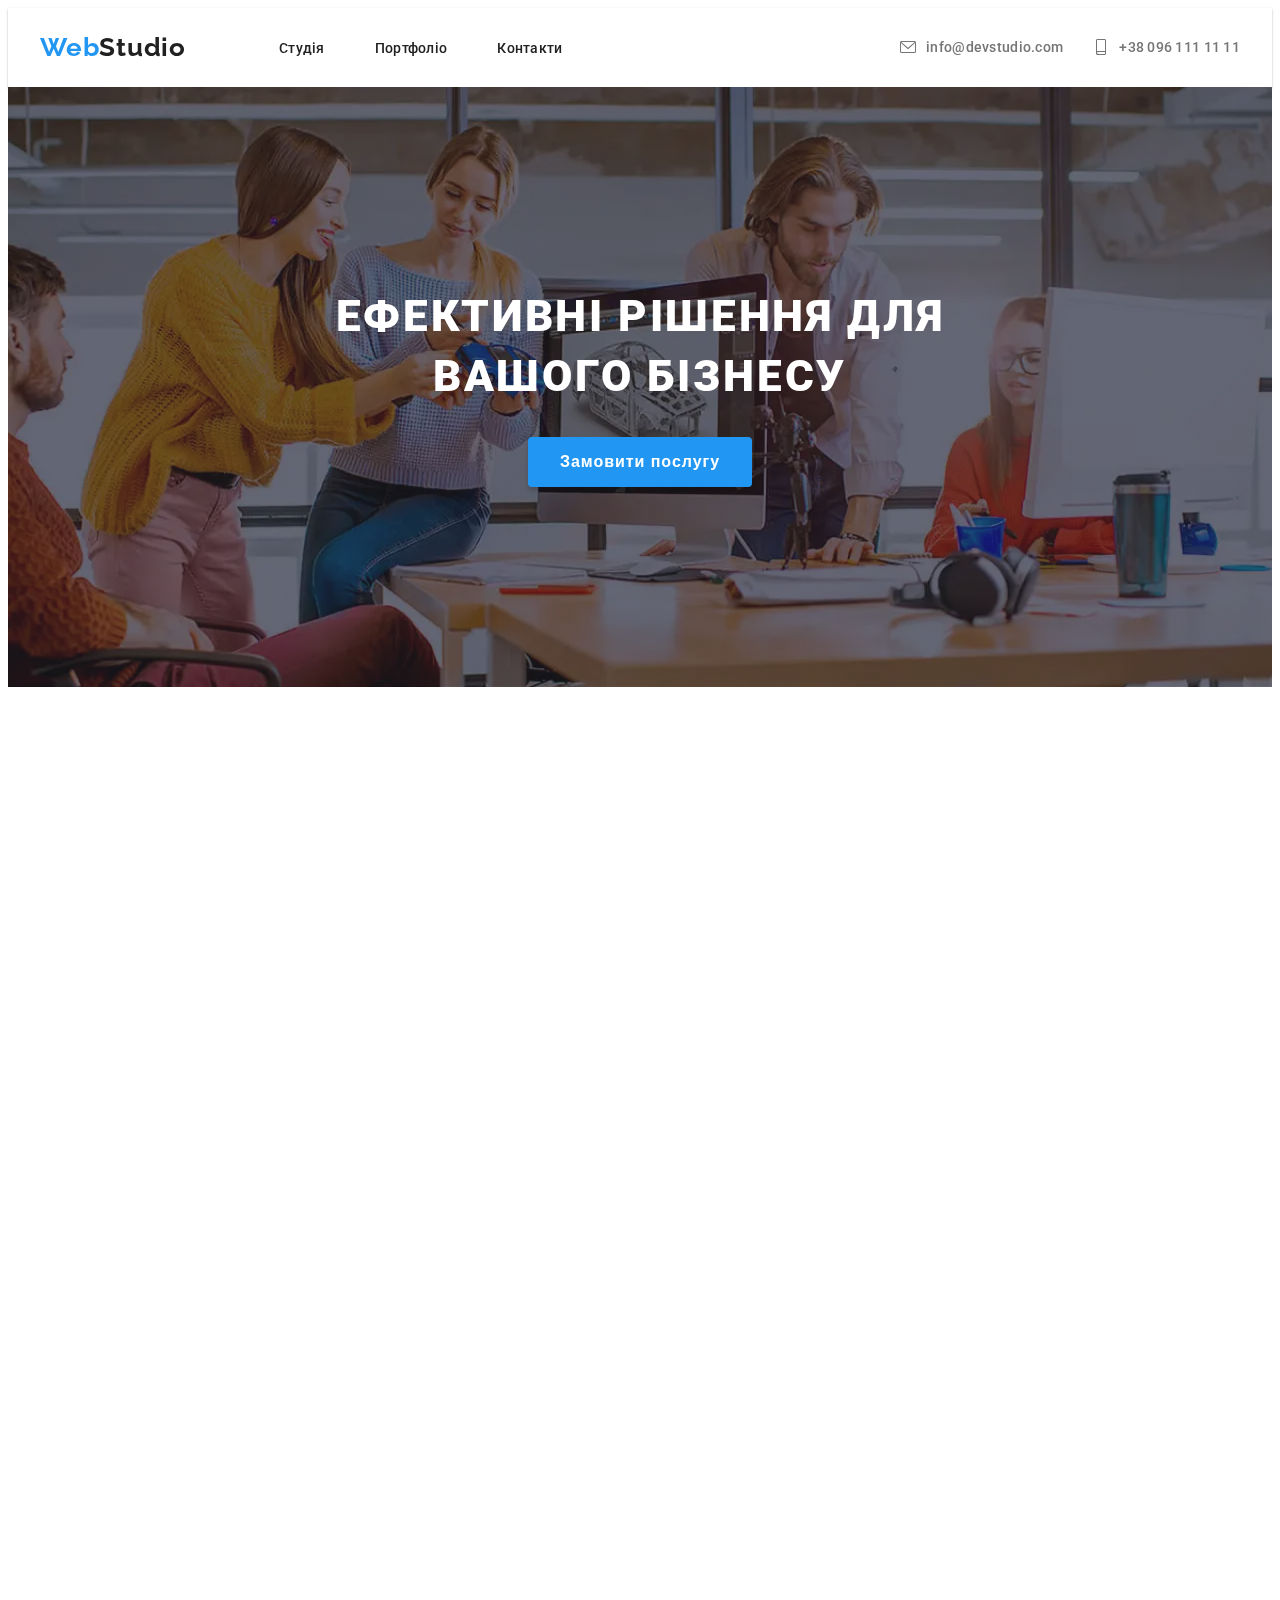
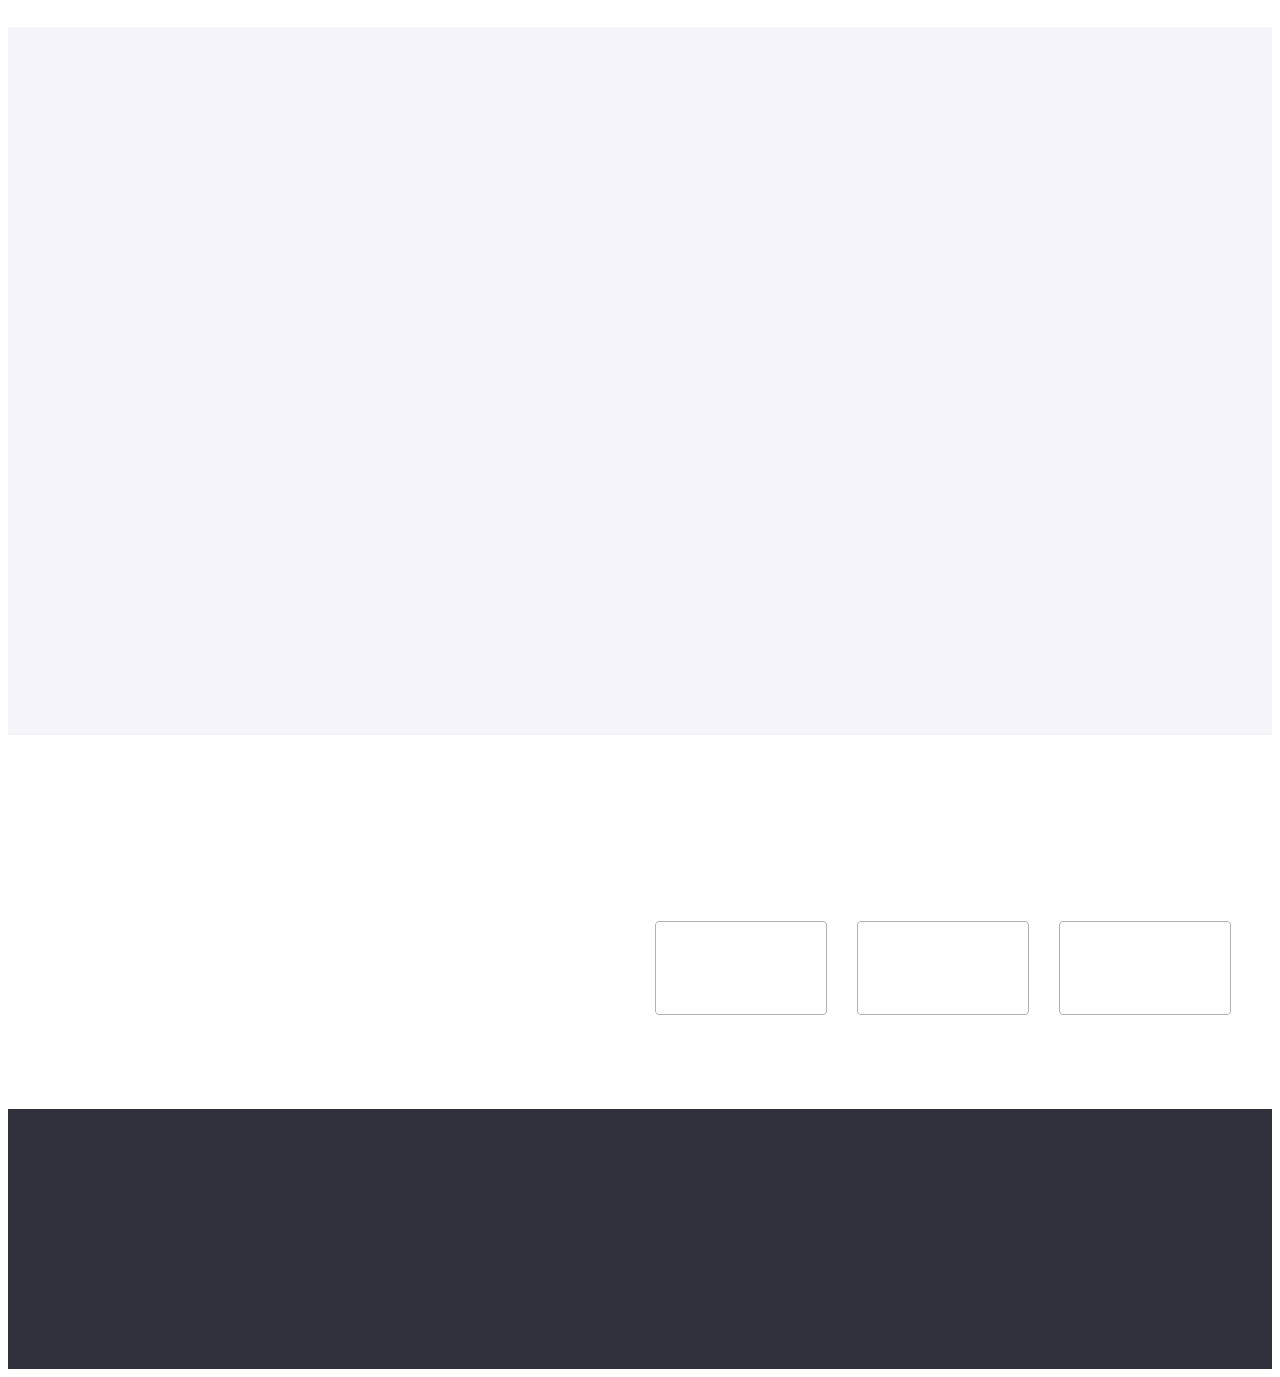
==== index.html @ 8bfe01d6 "photo2" ====
<!DOCTYPE html>
<html lang="en">
  <head>
    <meta charset="UTF-8" />
    <meta name="viewport" content="width=device-width, initial-scale=1.0" />
    <title>WebStudio</title>
    <link rel="preconnect" href="https://fonts.googleapis.com" />
    <link rel="preconnect" href="https://fonts.gstatic.com" crossorigin />
    <link
      href="https://fonts.googleapis.com/css2?family=Raleway:wght@700&family=Roboto:wght@400;500;700;900&display=swap"
      rel="stylesheet"
    />
    <link
      rel="stylesheet"
      href="https://cdnjs.cloudflare.com/ajax/libs/modern-normalize/2.0.0/modern-normalize.min.css"
      integrity="sha512-4xo8blKMVCiXpTaLzQSLSw3KFOVPWhm/TRtuPVc4WG6kUgjH6J03IBuG7JZPkcWMxJ5huwaBpOpnwYElP/m6wg=="
      crossorigin="anonymous"
      referrerpolicy="no-referrer"
    />
    <link rel="stylesheet" href="./styles/main.min.css" />
    <link href="https://unpkg.com/aos@2.3.1/dist/aos.css" rel="stylesheet" />
  </head>
  <body class="index">
    <header class="header" id="header">
      <div class="container">
        <div class="header__wrap">
          <a href="./index.html" class="header__logo1"
            >Web<span class="header__logo2">Studio</span></a
          >
          <button class="header__button" data-menu-open>
            <svg class="header__menu">
              <use href="./images/icons.svg#icon-menu"></use>
            </svg>
          </button>
          <ul class="header__list">
            <li class="header__item">
              <a href="./index.html" class="header__link">Студія</a>
            </li>
            <li class="header__item">
              <a href="./portfolio.html" class="header__link">Портфоліо</a>
            </li>
            <li class="header__item">
              <a href="#contacts" class="header__link">Контакти</a>
            </li>
          </ul>
          <ul class="header__infolist">
            <li class="header__infoitem">
              <a class="header__info" href="mailto:info@devstudio.com"
                >info@devstudio.com</a
              >
              <svg class="header__icon">
                <use href="./images/icons.svg#icon-envelope"></use>
              </svg>
            </li>
            <li class="header__infoitem">
              <a class="header__info" href="tel:+380961111111"
                >+38 096 111 11 11</a
              >
              <svg class="header__icon">
                <use href="./images/icons.svg#icon-smartphone"></use>
              </svg>
            </li>
          </ul>
        </div>
      </div>
    </header>
    <main class="main">
      <section class="offer">
        <div class="container">
          <h1 class="offer__title">Ефективні рішення для вашого бізнесу</h1>
          <button class="offer__button" type="button" data-modal-open>
            Замовити послугу
          </button>
        </div>
      </section>
      <section class="features">
        <div class="container">
          <h2 hidden>Особливості</h2>
          <ul class="features__list">
            <li class="features__item" data-aos="fade-down">
              <article class="features__article">
                <div class="features__wrap">
                  <svg class="features__icon">
                    <use href="./images/icons.svg#icon-antenna"></use>
                  </svg>
                </div>
                <h3 class="features__title">УВАГА ДО ДЕТАЛЕЙ</h3>
                <p class="features__text">
                  Ідейні міркування, і навіть початок повсякденної роботи з
                  формування позиції.
                </p>
              </article>
            </li>
            <li class="features__item" data-aos="fade-up-right">
              <article class="features__article">
                <div class="features__wrap">
                  <svg class="features__icon">
                    <use href="./images/icons.svg#icon-clock"></use>
                  </svg>
                </div>

                <h3 class="features__title">ПУНКТУАЛЬНІСТЬ</h3>
                <p class="features__text">
                  Завдання організації, особливо рамки і місце навчання кадрів
                  тягне у себе.
                </p>
              </article>
            </li>
            <li class="features__item" data-aos="fade-down-right">
              <article class="features__article">
                <div class="features__wrap">
                  <svg class="features__icon">
                    <use href="./images/icons.svg#icon-diagram"></use>
                  </svg>
                </div>

                <h3 class="features__title">ПЛАНУВАННЯ</h3>
                <p class="features__text">
                  Так само консультація з широким активом значною мірою
                  зумовлює.
                </p>
              </article>
            </li>
            <li class="features__item" data-aos="fade-down-left">
              <article class="features__article">
                <div class="features__wrap">
                  <svg class="features__icon">
                    <use href="./images/icons.svg#icon-astronaut"></use>
                  </svg>
                </div>

                <h3 class="features__title">СУЧАСНІ ТЕХНОЛОГІЇ</h3>
                <p class="features__text">
                  Значимість цих проблем настільки очевидна, що реалізація
                  планових завдань.
                </p>
              </article>
            </li>
          </ul>
        </div>
      </section>
      <section class="service">
        <div class="container">
          <h2 class="service__title" data-aos="flip-left">Чим ми займаємося</h2>
          <ul class="service__list">
            <li class="service__item" data-aos="flip-right">
              <img class="service__image" src="./images/work1.webp" alt="img" />
              <div class="service__bg">
                <h3 class="service__subtitle">Десктопні додатки</h3>
              </div>
            </li>
            <li class="service__item" data-aos="flip-up">
              <img class="service__image" src="./images/work2.webp" alt="img" />
              <div class="service__bg">
                <h3 class="service__subtitle">Мобільні додатки</h3>
              </div>
            </li>
            <li class="service__item" data-aos="flip-down">
              <img class="service__image" src="./images/work3.webp" alt="img" />
              <div class="service__bg">
                <h3 class="service__subtitle">Дизайнерські рішення</h3>
              </div>
            </li>
          </ul>
        </div>
      </section>
      <section class="team">
        <div class="container">
          <h2 class="team__title" data-aos="zoom-in">Наша команда</h2>
          <ul class="team__list">
            <li class="team__item" data-aos="zoom-in-up">
              <div class="team__photo">
                <picture class="team__photo">
                  <source srcset="./images/desktop/igor@1-desktop.webp, ./images/desktop/igor@2-desktop.webp" media="(min-width: 1200px)">
                  <source srcset="./images/tablet/igor@1-tablet.webp, ./images/tablet/igor@2-tablet.webp" media="(min-width: 720px)">
                  <source srcset="./images/mobile/igor@1-mobile.webp, ./images/mobile/igor@2-mobile.webpx" media="(max-width: 719px)">
                  <img class="team__img" src="./images/mobile/igor@1-mobile.webp" />
                </picture>
              </div>
              <div class="team__wrap">
                <h3 class="team__mate">Ігор Дем'яненко</h3>
                <h3 class="team__subtitle">Product Designer</h3>
              </div>
              <ul class="soc__list">
                <li class="soc__item">
                  <a
                    href="https://www.instagram.com/"
                    target="_blank"
                    class="soc__link"
                  >
                    <svg class="soc__icon">
                      <use href="./images/icons.svg#icon-instagram"></use>
                    </svg>
                  </a>
                </li>
                <li class="soc__item">
                  <a
                    href="https://twitter.com/"
                    target="_blank"
                    class="soc__link"
                  >
                    <svg class="soc__icon">
                      <use href="./images/icons.svg#icon-twitter"></use>
                    </svg>
                  </a>
                </li>
                <li class="soc__item">
                  <a
                    href="https://facebook.com/"
                    target="_blank"
                    class="soc__link"
                  >
                    <svg class="soc__icon">
                      <use href="./images/icons.svg#icon-facebook"></use>
                    </svg>
                  </a>
                </li>
                <li class="soc__item">
                  <a
                    href="https://linkedin.com/"
                    target="_blank"
                    class="soc__link"
                  >
                    <svg class="soc__icon">
                      <use href="./images/icons.svg#icon-linkedin"></use>
                    </svg>
                  </a>
                </li>
              </ul>
            </li>
            <li class="team__item" data-aos="zoom-in-left">
              <div class="team__photo">
                <picture class="team__photo">
                  <source srcset="./images/desktop/olga@1-desktop.webp, ./images/desktop/olga@2-desktop.webp" media="(min-width: 1200px)">
                  <source srcset="./images/tablet/olga@1-tablet.webp, ./images/tablet/olga@2-tablet.webp" media="(min-width: 720px)">
                  <source srcset="./images/mobile/olga@1-mobile.webp, ./images/mobile/olga@2-mobile.webpx" media="(max-width: 719px)">
                  <img class="team__img" src="./images/mobile/olga@1-mobile.webp" />
                </picture>
              </div>
              <div class="team__wrap">
                <h3 class="team__mate">Ольга Рєпіна</h3>
                <h3 class="team__subtitle">Frontend Developer</h3>
              </div>
              <ul class="soc__list">
                <li class="soc__item">
                  <a
                    href="https://www.instagram.com/"
                    target="_blank"
                    class="soc__link"
                  >
                    <svg class="soc__icon">
                      <use href="./images/icons.svg#icon-instagram"></use>
                    </svg>
                  </a>
                </li>
                <li class="soc__item">
                  <a
                    href="https://twitter.com/"
                    target="_blank"
                    class="soc__link"
                  >
                    <svg class="soc__icon">
                      <use href="./images/icons.svg#icon-twitter"></use>
                    </svg>
                  </a>
                </li>
                <li class="soc__item">
                  <a
                    href="https://facebook.com/"
                    target="_blank"
                    class="soc__link"
                  >
                    <svg class="soc__icon">
                      <use href="./images/icons.svg#icon-facebook"></use>
                    </svg>
                  </a>
                </li>
                <li class="soc__item">
                  <a
                    href="https://linkedin.com/"
                    target="_blank"
                    class="soc__link"
                  >
                    <svg class="soc__icon">
                      <use href="./images/icons.svg#icon-linkedin"></use>
                    </svg>
                  </a>
                </li>
              </ul>
            </li>
            <li class="team__item" data-aos="zoom-out-up">
              <div class="team__photo">
                <picture class="team__photo">
                  <source srcset="./images/desktop/mikola@1-desktop.webp, ./images/desktop/mikola@2-desktop.webp" media="(min-width: 1200px)">
                  <source srcset="./images/tablet/mikola@1-tablet.webp, ./images/tablet/mikola@2-tablet.webp" media="(min-width: 720px)">
                  <source srcset="./images/mobile/mikola@1-mobile.webp, ./images/mobile/mikola@2-mobile.webpx" media="(max-width: 719px)">
                  <img class="team__img" src="./images/mobile/mikola@1-mobile.webp" />
                </picture>
              </div> 
              <div class="team__wrap">
                <h3 class="team__mate">Микола Тарасов</h3>
                <h3 class="team__subtitle">Marketing</h3>
              </div>
              <ul class="soc__list">
                <li class="soc__item">
                  <a
                    href="https://www.instagram.com/"
                    target="_blank"
                    class="soc__link"
                  >
                    <svg class="soc__icon">
                      <use href="./images/icons.svg#icon-instagram"></use>
                    </svg>
                  </a>
                </li>
                <li class="soc__item">
                  <a
                    href="https://twitter.com/"
                    target="_blank"
                    class="soc__link"
                  >
                    <svg class="soc__icon">
                      <use href="./images/icons.svg#icon-twitter"></use>
                    </svg>
                  </a>
                </li>
                <li class="soc__item">
                  <a
                    href="https://facebook.com/"
                    target="_blank"
                    class="soc__link"
                  >
                    <svg class="soc__icon">
                      <use href="./images/icons.svg#icon-facebook"></use>
                    </svg>
                  </a>
                </li>
                <li class="soc__item">
                  <a
                    href="https://linkedin.com/"
                    target="_blank"
                    class="soc__link"
                  >
                    <svg class="soc__icon">
                      <use href="./images/icons.svg#icon-linkedin"></use>
                    </svg>
                  </a>
                </li>
              </ul>
            </li>
            <li class="team__item" data-aos="zoom-out-right">
              <div class="team__img">
                <picture class="team__photo">
                  <source srcset="./images/desktop/mihailo@1-desktop.webp, ./images/desktop/mihailo@2-desktop.webp" media="(min-width: 1200px)">
                  <source srcset="./images/tablet/mihailo@1-tablet.webp, ./images/tablet/mihailo@2-tablet.webp" media="(min-width: 720px)">
                  <source srcset="./images/mobile/mihailo@1-mobile.webp, ./images/mobile/mihailo@2-mobile.webpx" media="(max-width: 719px)">
                  <img class="team__img" src="./images/mobile/mihailo@1-mobile.webp" />
                </picture>
              </div>
              <div class="team__wrap">
                <h3 class="team__mate">Михайло Єрмаков</h3>
                <h3 class="team__subtitle">UI Designer</h3>
              </div>
              <ul class="soc__list">
                <li class="soc__item">
                  <a
                    href="https://www.instagram.com/"
                    target="_blank"
                    class="soc__link"
                  >
                    <svg class="soc__icon">
                      <use href="./images/icons.svg#icon-instagram"></use>
                    </svg>
                  </a>
                </li>
                <li class="soc__item">
                  <a
                    href="https://twitter.com/"
                    target="_blank"
                    class="soc__link"
                  >
                    <svg class="soc__icon">
                      <use href="./images/icons.svg#icon-twitter"></use>
                    </svg>
                  </a>
                </li>
                <li class="soc__item">
                  <a
                    href="https://facebook.com/"
                    target="_blank"
                    class="soc__link"
                  >
                    <svg class="soc__icon">
                      <use href="./images/icons.svg#icon-facebook"></use>
                    </svg>
                  </a>
                </li>
                <li class="soc__item">
                  <a
                    href="https://linkedin.com/"
                    target="_blank"
                    class="soc__link"
                  >
                    <svg class="soc__icon">
                      <use href="./images/icons.svg#icon-linkedin"></use>
                    </svg>
                  </a>
                </li>
              </ul>
            </li>
          </ul>
        </div>
      </section>
      <section class="clients">
        <h2 class="clients__title" data-aos="zoom-out-left">Постійні клієнти</h2>
        <ul class="clients__list">
          <li class="clients__item" data-aos="fade-up" data-aos-duration="3000">
            <a href="" class="clients__link">
              <svg class="clients__logo">
                <use href="./images/icons.svg#icon-company_1"></use>
              </svg>
            </a>
          </li>
          <li class="clients__item" data-aos="fade-down-left">
            <a href="" class="clients__link">
              <svg class="clients__logo">
                <use href="./images/icons.svg#icon-company_2"></use>
              </svg>
            </a>
          </li>
          <li class="clients__item" data-aos="fade-up-left">
            <a href="" class="clients__link">
              <svg class="clients__logo">
                <use href="./images/icons.svg#icon-company_3"></use>
              </svg>
            </a>
          </li>
          <li class="clients__item">
            <a href="" class="clients__link" data-aos="fade-up-right">
              <svg class="clients__logo">
                <use href="./images/icons.svg#icon-company_4"></use>
              </svg>
            </a>
          </li>
          <li class="clients__item">
            <a href="" class="clients__link" data-aos="fade-left">
              <svg class="clients__logo">
                <use href="./images/icons.svg#icon-company_5"></use>
              </svg>
            </a>
          </li>
          <li class="clients__item">
            <a href="" class="clients__link" data-aos="fade-right">
              <svg class="clients__logo">
                <use href="./images/icons.svg#icon-company_6"></use>
              </svg>
            </a>
          </li>
        </ul>
      </section>
    </main>
    <footer id="contacts" class="footer">
      <div class="container footer__wrap">
        <div class="footer__contcts" data-aos="fade-left">
          <a href="index.html" class="footer__logo1"
            >Web<span class="footer__logo2">Studio</span></a
          >
          <address class="footer__address">
            м. Київ, пр-т Лесі Українки, 26
          </address>
          <ul class="footer__list">
            <li class="footer__item">
              <a class="footer__info" href="mailto:info@devstudio.com"
                >info@devstudio.com</a
              >
            </li>
            <li class="footer__item">
              <a class="footer__info" href="tel:+380961111111"
                >+38 096 111 11 11</a
              >
            </li>
          </ul>
        </div>
        <div class="footer__soc" data-aos="fade-up">
          <h4 class="footer__title">приєднуйтесь</h4>
          <ul class="soc__list">
            <li class="soc__item">
              <a
                href="https://www.instagram.com/"
                target="_blank"
                class="soc__link"
              >
                <svg class="soc__icon footer__icon">
                  <use href="./images/icons.svg#icon-instagram"></use>
                </svg>
              </a>
            </li>
            <li class="soc__item">
              <a href="https://twitter.com/" target="_blank" class="soc__link">
                <svg class="soc__icon footer__icon">
                  <use href="./images/icons.svg#icon-twitter"></use>
                </svg>
              </a>
            </li>
            <li class="soc__item">
              <a href="https://facebook.com/" target="_blank" class="soc__link">
                <svg class="soc__icon footer__icon">
                  <use href="./images/icons.svg#icon-facebook"></use>
                </svg>
              </a>
            </li>
            <li class="soc__item">
              <a href="https://linkedin.com/" target="_blank" class="soc__link">
                <svg class="soc__icon footer__icon">
                  <use href="./images/icons.svg#icon-linkedin"></use>
                </svg>
              </a>
            </li>
          </ul>
        </div>
        <div class="footer__subscribe" data-aos="fade-left">
          <h4 class="footer__title">Підпишіться на розсилку</h4>
          <form action="" class="footer__form">
            <input type="email" class="footer__input" placeholder="E-mail" required>
            <button class="footer__btn">Підписатися <svg class="footer__subscribe__icon" width="24px" height="24px"><use href="./images/icons.svg#icon-send"></use></svg></button>
          </form>
        </div>
      </div>
    </footer>
    <div class="backdrop is-hidden" data-modal>
      <div class="modal">
        <button type="button" class="modal__circle" data-modal-close>
          <svg class="modal__close" width="18px" height="18px">
            <use href="./images/icons.svg#icon-close"></use>
          </svg>
        </button>
        <h3 class="modal__title">Залиште свої дані, ми вам передзвонимо</h3>
        <form action="" class="modal__form">
          <ul class="modal__list">
            <li class="modal__item">
              <label for="" class="modal__label" for="name">Ім'я</label>
              <input type="text" class="modal__input" id="name" required />
              <svg class="modal__icon" width="18px" height="18px">
                <use href="./images/icons.svg#icon-person"></use>
              </svg>
            </li>
            <li class="modal__item">
              <label for="" class="modal__label" for="tel">Телефон</label>
              <input type="tel" class="modal__input" id="tel" required />
              <svg class="modal__icon" width="18px" height="18px">
                <use href="./images/icons.svg#icon-phone"></use>
              </svg>
            </li>
            <li class="modal__item">
              <label for="" class="modal__label" for="email">Пошта</label>
              <input type="email" class="modal__input" id="email" required />
              <svg class="modal__icon" width="18px" height="18px">
                <use href="./images/icons.svg#icon-email"></use>
              </svg>
            </li>
            <li class="modal__item">
              <label for="" class="modal__label" for="comment">Коментар</label>
              <textarea
                name="comment"
                id="comment"
                cols=""
                rows=""
                class="modal__comment"
                placeholder="Введіть текст"
                required
              ></textarea>
            </li>
          </ul>
          <div class="modal__wrap">
            <input
              type="checkbox"
              class="modal__checkbox"
              id="modal__checkbox"
              required
            />
            <p class="modal__text">
              Погоджуюся з розсилкою та приймаю
              <a href="" class="modal__link">Умови договору</a>
            </p>
          </div>
          <button class="modal__btn" type="submit">Відправити</button>
        </form>
      </div>
    </div>

  </a>
  <div class="menu is-hidden" data-menu>
    <button class="menu__button" type="button" data-menu-close>
      <svg class="menu__icon">
        <use href="./images/icons.svg#icon-cross"></use>
      </svg>
    </button>
    <ul class="menu__list">
      <li class="menu__item">
        <a href="./index.html" class="menu__link menu__active">Студія</a>
      </li>
      <li class="menu__item">
        <a href="./portfolio.html" class="menu__link">Портфоліо</a>
      </li>
      <li class="menu__item">
        <a href="#contacts" class="menu__link">Контакти</a>
      </li>
    </ul>
    <div class="menu__wrap">
      <a class="menu__tel" href="tel:+380961111111">+38 096 111 11 11</a>
      <a class="menu__mail" href="mailto:info@devstudio.com"
        >info@devstudio.com</a
      >
      <ul class="menu__socials">
        <li class="menu__socitem">
          <a href="" class="menu__soc">Instagram</a>
        </li>
        <li class="menu__socitem">
          <div class="menu__rectangle"></div>
        </li>
        <li class="menu__socitem">
          <a href="" class="menu__soc">Twitter</a>
        </li>
        <li class="menu__socitem">
          <div class="menu__rectangle"></div>
        </li>
        <li class="menu__socitem">
          <a href="" class="menu__soc">Facebook</a>
        </li>
        <li class="menu__socitem">
          <div class="menu__rectangle"></div>
        </li>
        <li class="menu__socitem">
          <a href="" class="menu__soc">LinkedIn</a>
        </li>
      </ul>
    </div>
  </div>

    <script src="./js/modal.js"></script>
    <script src="./js/mobile-menu.js"></script>
    <script src="https://unpkg.com/aos@2.3.1/dist/aos.js"></script>
    <script>
      AOS.init();
    </script>
  </body>
</html>
---- styles/main.min.css ----
.footer__info,.footer__address,.modal__link,.modal__text,.features__text{font-size:14px;font-weight:400}.footer__title,.service__subtitle,.features__title{font-size:14px;font-weight:700}a{text-decoration:none}ul{list-style-type:none}h1,h2,h3,h4,p,ul{margin:0;padding:0}button{border:none}img{width:100%;max-width:100%;display:block}.container{max-width:480px;margin-left:auto;margin-right:auto;padding:0 15px}@media screen and (min-width: 768px){.container{width:768px;max-width:none}}@media screen and (min-width: 1200px){.container{max-width:none;width:1200px}}html{scroll-behavior:smooth}body{font-family:"Roboto"}main{overflow:hidden}.header{top:0;left:0;z-index:2;background-color:#fff;width:100%;padding:10px 0;animation-name:header-move;animation-duration:1s;box-shadow:0px 1px 3px 0px rgba(0,0,0,.12),0px 1px 1px 0px rgba(0,0,0,.14),0px 2px 1px 0px rgba(0,0,0,.2)}@media screen and (min-width: 768px){.header{padding:21px 0}}@media screen and (min-width: 1200px){.header{padding-top:24px;padding-bottom:25px}}.header__button{background-color:rgba(0,0,0,0);padding:0;width:40px;height:40px}@media screen and (min-width: 768px){.header__button{display:none}}.header__menu{width:40px;height:40px}@media screen and (min-width: 768px){.header__menu{display:none}}.header__wrap{display:flex;align-items:center;justify-content:space-between}@media screen and (min-width: 1200px){.header__wrap{display:flex;align-items:center;justify-content:center}}.header__logo1{color:#2196f3;font-family:Raleway;font-size:24px;font-weight:700;letter-spacing:.72px}@media screen and (min-width: 1200px){.header__logo1{font-size:26px;letter-spacing:.78px}}.header__logo2{color:#212121;font-family:Raleway;font-size:24px;font-weight:700;letter-spacing:.72px}@media screen and (min-width: 1200px){.header__logo2{font-size:26px;letter-spacing:.78px}}.header__list{display:none}@media screen and (min-width: 768px){.header__list{display:flex;align-items:center;justify-content:center;margin-left:88px;gap:50px}}@media screen and (min-width: 1200px){.header__list{display:flex;align-items:center;justify-content:center;margin-left:93px}}.header__infolist{display:none}@media screen and (min-width: 768px){.header__infolist{display:flex;align-items:center;justify-content:flex-start;flex-wrap:wrap;gap:10px;margin-left:96px}}@media screen and (min-width: 1200px){.header__infolist{display:flex;align-items:center;justify-content:center;gap:30px;margin-left:auto}}.header__infoitem{display:flex;align-items:center;justify-content:center;gap:10px;flex-direction:row-reverse;transition:fill 250ms cubic-bezier(0.4, 0, 0.2, 1)}.header__infoitem:hover .header__icon{fill:#2196f3;cursor:pointer}.header__infoitem:hover .header__info{fill:#2196f3;color:#2196f3;cursor:pointer}.header__icon{width:14px;height:14px;fill:#757575;transition:fill 250ms cubic-bezier(0.4, 0, 0.2, 1)}@media screen and (min-width: 1200px){.header__icon{width:16px;height:16px}}.header__link{color:#212121;font-size:14px;font-weight:500;letter-spacing:.28px;position:relative;transition:color 250ms cubic-bezier(0.4, 0, 0.2, 1)}.header__link:hover{color:#2196f3}.header__link:focus{color:#2196f3;outline:none}.header__link::after{display:block;content:"";width:100%;height:4px;background-color:#2196f3;border-radius:2px;position:absolute;top:44px;left:0;opacity:0;transition:opacity 250ms cubic-bezier(0.4, 0, 0.2, 1)}.header__link:hover::after{opacity:1}.header__link:focus::after{opacity:1}.index:hover .header__item:nth-child(1) .header__link::after{opacity:1}.index:hover .header__item:nth-child(1) .header__link{color:#2196f3}.portfolio:hover .header__item:nth-child(2) .header__link::after{opacity:1}.portfolio:hover .header__item:nth-child(2) .header__link{color:#2196f3}.header__info{color:#757575;font-size:12px;font-weight:500;letter-spacing:.24px;transition:color 250ms cubic-bezier(0.4, 0, 0.2, 1)}@media screen and (min-width: 1200px){.header__info{font-size:14px;letter-spacing:.28px}}.header__info:focus{color:#2196f3;outline:none}.header__info:focus-within~.header__icon{fill:#2196f3}@keyframes header-move{0%{transform:translate(0, -200px)}100%{transform:translate(0)}}.scrolltop{width:94px;height:94px;background:#f5f4fa;border:solid 1px #212121;border-radius:50%;display:flex;align-items:center;justify-content:center;position:fixed;bottom:25px;right:25px;z-index:2;transition:box-shadow,background-color,border,250ms cubic-bezier(0.4, 0, 0.2, 1);animation-name:scroll-to-top-move;animation-duration:1s}.scrolltop:hover{box-shadow:0px 2px 2px 0px rgba(0,0,0,.12),0px 1px 2px 0px rgba(0,0,0,.08),0px 3px 1px 0px rgba(0,0,0,.1);background-color:#2196f3;border:none}.scrolltop:focus{box-shadow:0px 2px 2px 0px rgba(0,0,0,.12),0px 1px 2px 0px rgba(0,0,0,.08),0px 3px 1px 0px rgba(0,0,0,.1);background-color:#2196f3;border:none;outline:none}.scrolltop:focus-visible .modal-close{fill:#fff}.scrolltop:hover .scrolltop__icon{fill:#fff}.scrolltop__icon{transform:rotate(90deg);transition:fill 250ms cubic-bezier(0.4, 0, 0.2, 1)}@keyframes scroll-to-top-move{0%{bottom:-90px;background-color:#2196f3}100%{bottom:30px}}.soc__list{display:flex;align-items:center;justify-content:center;gap:10px}.soc__item{width:44px;height:44px;border-radius:50%;display:flex;align-items:center;justify-content:center;transition:background-color 250ms cubic-bezier(0.4, 0, 0.2, 1);background-color:rgba(255,255,255,.1);cursor:pointer}.soc__item:hover{background-color:#2196f3}.soc__item:hover .soc__icon{fill:#fff}.soc__item:focus-within{background-color:#2196f3;outline:none}.soc__item:focus-within .soc__icon{fill:#fff}.soc__item:focus{outline:none}.soc__link{width:20px;height:20px}.soc__icon{width:20px;height:20px;fill:#afb1b8;transition:fill 250ms cubic-bezier(0.4, 0, 0.2, 1)}.offer{max-width:480px;background-image:linear-gradient(rgba(47, 48, 58, 0.4), rgba(47, 48, 58, 0.4)),url(../images/offerbg-mb.webp);margin-left:auto;margin-right:auto;padding:118px 0;animation-name:offer-bg;animation-duration:2.5s;overflow:hidden;background-repeat:no-repeat;background-position:center}@media screen and (min-width: 768px){.offer{max-width:768px;background-image:linear-gradient(rgba(47, 48, 58, 0.4), rgba(47, 48, 58, 0.4)),url(../images/offerbg-tb.webp)}}@media screen and (min-width: 1200px){.offer{max-width:1600px;background-image:linear-gradient(rgba(47, 48, 58, 0.4), rgba(47, 48, 58, 0.4)),url(../images/offerbg-ds.webp);padding:200px 0}}.offer__title{max-width:360px;color:#fff;font-size:26px;font-weight:900;line-height:161.538%;letter-spacing:1.56px;text-transform:uppercase;text-align:center;margin-left:auto;margin-right:auto;animation-name:offer-move;animation-duration:1.6s}@media screen and (min-width: 1200px){.offer__title{max-width:696px;font-size:44px;line-height:136.364%;letter-spacing:2.64px}}.offer__button{border-radius:4px;background:#2196f3;box-shadow:0px 4px 4px 0px rgba(0,0,0,.15);color:#fff;text-align:center;font-size:16px;font-weight:700;line-height:187.5%;letter-spacing:.96px;margin-top:30px;padding:10px 24px;display:block;margin-left:auto;margin-right:auto;cursor:pointer;animation-name:offer-button-move;animation-duration:1.6s}@media screen and (min-width: 1200px){.offer__button{padding:10px 32px}}@keyframes offer-bg{0%{opacity:0}100%{opacity:1}}@keyframes offer-move{0%{transform:translate(1500px, -550px);opacity:0}100%{transform:translate(0);opacity:1}}@keyframes offer-button-move{0%{transform:translate(-1500px, -550px);opacity:0}100%{transform:translate(0);opacity:1}}.features{padding:60px 0}@media screen and (min-width: 1200px){.features{padding:94px 0}}.features__article{display:flex;align-items:center;justify-content:center;flex-direction:column}.features__list{display:flex;align-items:center;justify-content:center;gap:30px;flex-direction:column}@media screen and (min-width: 768px){.features__list{flex-wrap:wrap;flex-direction:row}}@media screen and (min-width: 1200px){.features__list{display:flex;align-items:none;justify-content:none}}.features__title{margin-bottom:10px;color:#212121;letter-spacing:.42px;text-transform:uppercase}.features__text{color:#757575;line-height:171.429%;letter-spacing:.42px}@media screen and (min-width: 768px){.features__text{max-width:354px}}@media screen and (min-width: 1200px){.features__text{max-width:270px}}.features__wrap{width:450px;height:120px;background-color:#f5f4fa;border-radius:4px;text-align:center;padding-top:25px;margin-bottom:30px}@media screen and (max-width: 480px){.features__wrap{width:100%}}@media screen and (min-width: 768px){.features__wrap{width:354px}}@media screen and (min-width: 1200px){.features__wrap{width:270px}}.features__icon{width:70px;height:70px}.service{display:none;padding-bottom:94px}@media screen and (min-width: 1200px){.service{display:block}}.service__list{display:flex;align-items:center;justify-content:center;gap:30px}.service__title{color:#212121;text-align:center;font-size:36px;font-weight:700;letter-spacing:1.08px;margin-bottom:50px}.service__subtitle{color:#fff;letter-spacing:.42px;text-transform:uppercase}.service__image{width:370px;height:294px}.service__item{position:relative}.service__bg{position:absolute;background-color:rgba(47,48,58,.8);width:370px;height:70px;bottom:0;left:0;padding:27px 107px}.service__item:nth-child(2) .service__bg{padding:27px 111px}.service__item:nth-child(3) .service__bg{padding:27px 93px}.team{padding:60px 0;background-color:#f5f4fa}@media screen and (min-width: 1200px){.team{padding:94px 0}}.team__list{display:flex;align-items:center;justify-content:center;gap:30px;flex-direction:column}@media screen and (min-width: 768px){.team__list{flex-direction:row;flex-wrap:wrap}}@media screen and (min-width: 1200px){.team__list{flex-direction:row}}.team__title{color:#212121;text-align:center;font-weight:700;margin-bottom:30px;font-size:28px;letter-spacing:.84px}@media screen and (min-width: 1200px){.team__title{margin-bottom:50px;letter-spacing:1.08px;font-size:36px}}.team__wrap{padding:30px 0 16px}.team__mate{color:#212121;text-align:center;font-size:16px;font-weight:500;letter-spacing:.48px}.team__item{padding-bottom:24px;background-color:#fff;border-radius:0px 0px 4px 4px;box-shadow:0px 2px 1px 0px rgba(0,0,0,.2),0px 1px 1px 0px rgba(0,0,0,.14),0px 1px 3px 0px rgba(0,0,0,.12)}@media screen and (min-width: 1200px){.team__item{padding-bottom:30px}}.team__photo{overflow:hidden}@media screen and (min-width: 768px){.team__photo{width:354px;height:374px}}@media screen and (min-width: 1200px){.team__photo{width:270px;height:260px}}.team__subtitle{color:#757575;text-align:center;font-size:16px;font-weight:400;letter-spacing:.48px;margin-top:10px}.clients{padding:60px 0}@media screen and (min-width: 1200px){.clients{padding:94px 0}}.clients__title{color:#212121;text-align:center;font-weight:700;margin-bottom:30px;font-size:28px;letter-spacing:.84px}@media screen and (min-width: 1200px){.clients__title{margin-bottom:50px;letter-spacing:1.08px;font-size:36px}}.clients__list{display:flex;align-items:center;justify-content:center;flex-wrap:wrap;gap:30px;width:100%;max-width:450px;margin:0 auto}@media screen and (min-width: 768px){.clients__list{max-width:738px}}@media screen and (min-width: 1200px){.clients__list{max-width:none}}.clients__item{border-radius:4px;width:210px;height:92px;transition:border 250ms cubic-bezier(0.4, 0, 0.2, 1);border-radius:4px;border:1px solid #afb1b8}@media screen and (max-width: 480px){.clients__item{max-width:210px;flex-basis:calc((100% - 30px) \2 )}}.clients__item:hover{border:1px solid #2196f3}.clients__item:focus{border:1px solid #2196f3;outline:none}@media screen and (min-width: 768px){.clients__item{width:226px}}@media screen and (min-width: 1200px){.clients__item{width:170px}}.clients__link{display:block}.clients__logo{width:100%;height:92px;fill:#afb1b8;transition:fill 250ms cubic-bezier(0.4, 0, 0.2, 1)}.clients__logo:hover{fill:#2196f3}.clients__link:focus .clients__logo{fill:#2196f3;outline:none}.backdrop{width:100%;height:100%;background:rgba(0,0,0,.2);position:fixed;top:0;right:0;display:flex;align-items:center;justify-content:center;transition:opacity 250ms cubic-bezier(0.4, 0, 0.2, 1)}.modal{width:450px;height:609px;border-radius:4px;background:#fff;box-shadow:0px 2px 1px 0px rgba(0,0,0,.2),0px 1px 1px 0px rgba(0,0,0,.14),0px 1px 3px 0px rgba(0,0,0,.12);position:relative;padding:40px;transform:rotate(360deg);transition:transform 1s cubic-bezier(0.4, 0, 0.2, 1)}@media screen and (max-width: 480px){.modal{width:300px}}@media screen and (min-width: 1200px){.modal{width:528px;height:581px}}.modal__circle{background-color:rgba(0,0,0,0);width:30px;height:30px;border-radius:50%;border:solid 1px rgba(0,0,0,.1);display:flex;align-items:center;justify-content:center;position:absolute;top:8px;right:8px;transition:fill 250ms cubic-bezier(0.4, 0, 0.2, 1)}.modal__circle:hover{fill:#2196f3;cursor:pointer}.modal__circle:focus{fill:#2196f3}.modal__title{color:#212121;text-align:center;font-size:20px;font-weight:700;letter-spacing:.6px;margin-bottom:12px;line-height:150%}@media screen and (min-width: 1200px){.modal__title{line-height:normal}}.modal__label{display:block;color:#757575;font-size:12px;font-weight:400;letter-spacing:.12px;margin-bottom:4px}.modal__input{width:370px;height:40px;border-radius:4px;border:1px solid rgba(33,33,33,.2);padding:11px 12px 11px 40px;outline:none;transition:border-color 250ms cubic-bezier(0.4, 0, 0.2, 1)}@media screen and (max-width: 480px){.modal__input{width:280px}}@media screen and (min-width: 1200px){.modal__input{width:448px}}.modal__icon{transition:fill 250ms cubic-bezier(0.4, 0, 0.2, 1)}.modal__input:hover{border-color:#2196f3;cursor:pointer}.modal__input:hover~.modal__icon{fill:#2196f3}.modal__input:focus{border-color:#2196f3;cursor:pointer}.modal__input:focus~.modal__icon{fill:#2196f3}.modal__comment{min-width:370px;min-height:120px;border-radius:4px;border:1px solid rgba(33,33,33,.2);padding:12px;resize:none;font-size:12px;letter-spacing:.12px;font-weight:400;outline:none;transition:border-color 250ms cubic-bezier(0.4, 0, 0.2, 1)}@media screen and (max-width: 480px){.modal__comment{min-width:280px}}@media screen and (min-width: 1200px){.modal__comment{min-width:448px}}.modal__comment::-moz-placeholder{color:rgba(117,117,117,.5);font-size:14px;font-weight:400;letter-spacing:.14px}.modal__comment::placeholder{color:rgba(117,117,117,.5);font-size:14px;font-weight:400;letter-spacing:.14px}@media screen and (min-width: 1200px){.modal__comment::-moz-placeholder{letter-spacing:.12px;font-size:12px}.modal__comment::placeholder{letter-spacing:.12px;font-size:12px}}.modal__comment:hover,.modal__comment:focus{border-color:#2196f3;cursor:pointer}.modal__checkbox{width:16px;height:16px}.modal__checkbox{cursor:pointer}.modal__list{display:flex;align-items:center;justify-content:center;flex-direction:column;gap:10px;margin-bottom:20px}@media screen and (max-width: 480px){.modal__list{margin-bottom:10px}}.modal__wrap{display:flex;align-items:center;justify-content:center;gap:7px}.modal__text{color:#757575;font-weight:400;font-size:12px;line-height:normal;letter-spacing:.36px}@media screen and (min-width: 1200px){.modal__text{font-size:14px;line-height:171.429%;letter-spacing:.42px}}.modal__link{color:#2196f3;font-size:12px;letter-spacing:.36px;text-decoration-line:underline}@media screen and (min-width: 1200px){.modal__link{font-size:14px;line-height:171.429%;letter-spacing:.42px}}.modal__btn{padding:10px 52px;color:#fff;text-align:center;font-size:16px;font-weight:700;line-height:187.5%;letter-spacing:.96px;border-radius:4px;background:#2196f3;box-shadow:0px 4px 4px 0px rgba(0,0,0,.15);display:block;margin-right:auto;margin-left:auto;margin-top:30px}@media screen and (max-width: 480px){.modal__btn{margin-top:15px}}.modal__btn:hover{cursor:pointer}.modal__item{position:relative}.modal__icon{position:absolute;top:29px;left:12px}.is-hidden .modal{transform:rotate(720deg) scale(15)}.is-hidden{opacity:0;pointer-events:none}.footer{padding:60px 0;background-color:#2f303a;overflow:hidden}.footer__icon{fill:#fff;transition:fill 250ms cubic-bezier(0.4, 0, 0.2, 1)}@media screen and (min-width: 768px){.footer__soc{padding-top:5px}}@media screen and (min-width: 1200px){.footer__soc{padding-top:12px;margin-left:70px}}.footer__logo1{color:#2196f3;font-family:Raleway;font-size:24px;font-weight:700;letter-spacing:.72px}@media screen and (min-width: 1200px){.footer__logo1{font-size:26px;letter-spacing:.78px}}.footer__logo2{color:#fff;font-family:Raleway;font-size:24px;font-weight:700;letter-spacing:.72px}@media screen and (min-width: 1200px){.footer__logo2{font-size:26px;letter-spacing:.78px}}.footer__contcts{display:flex;align-items:center;justify-content:center;flex-direction:column}@media screen and (min-width: 768px){.footer__contcts{margin-left:61px;margin-right:165px}}@media screen and (min-width: 1200px){.footer__contcts{display:block;margin:0}}.footer__address{color:#fff;line-height:171.429%;letter-spacing:.42px;font-style:normal;margin-bottom:9px;margin-top:20px}.footer__list{display:flex;align-items:none;justify-content:none;gap:9px;flex-direction:column}.footer__info{color:rgba(255,255,255,.6);line-height:171.429%;letter-spacing:.42px;transition:color 250ms cubic-bezier(0.4, 0, 0.2, 1)}.footer__info:hover{color:#2196f3}.footer__info:focus{color:#2196f3;outline:none}.footer__title{text-align:center;color:#fff;letter-spacing:.42px;text-transform:uppercase;margin-bottom:20px}@media screen and (min-width: 1200px){.footer__title{text-align:left}}.footer__wrap{display:flex;align-items:none;justify-content:none;gap:60px;flex-direction:column;flex-wrap:wrap}@media screen and (min-width: 768px){.footer__wrap{flex-direction:row;gap:0}}@media screen and (min-width: 768px){.footer__subscribe{margin-top:60px;margin-right:auto;margin-left:auto}}@media screen and (min-width: 1200px){.footer__subscribe{padding-top:12px;margin:0 0 0 93px}}.footer__input{width:450px;height:50px;border-radius:4px;border:1px solid rgba(255,255,255,.3);background:rgba(33,150,243,0);box-shadow:0px 4px 4px 0px rgba(0,0,0,.15);padding:15px 16px;color:#fff;transition:border-color 250ms cubic-bezier(0.4, 0, 0.2, 1)}@media screen and (max-width: 480px){.footer__input{width:100%}}@media screen and (min-width: 1200px){.footer__input{width:358px}}.footer__input:hover{border-color:#2196f3}.footer__input:focus{border-color:#2196f3;outline:none}.footer__input::-moz-placeholder{color:rgba(255,255,255,.6);font-size:16px;font-weight:400;line-height:125%;letter-spacing:.48px}.footer__input::placeholder{color:rgba(255,255,255,.6);font-size:16px;font-weight:400;line-height:125%;letter-spacing:.48px}.footer__btn{color:#fff;font-size:16px;font-weight:700;line-height:187.5%;letter-spacing:.96px;width:200px;height:50px;border-radius:4px;background:#2196f3;box-shadow:0px 4px 4px 0px rgba(0,0,0,.15);display:flex;align-items:center;justify-content:none;gap:10px;padding:10px 28px}.footer__btn:hover{cursor:pointer}.footer__form{display:flex;align-items:center;justify-content:center;gap:20px;flex-direction:column}@media screen and (min-width: 1200px){.footer__form{gap:12px;flex-direction:row}}.footer__subscribe__icon{fill:#fff}.menu{background-color:#fff;position:fixed;top:0;left:0;width:100%;height:100%;z-index:2;display:flex;align-items:none;justify-content:space-between;flex-direction:column;padding:48px 0 48px 40px}@media screen and (min-width: 768px){.menu{display:none}}.menu__button{position:fixed;top:10px;right:15px;padding:0;width:40px;height:40px;background-color:rgba(0,0,0,0)}.menu__icon{width:40px;height:40px;fill:#212121}.menu__link{color:#212121;font-size:40px;font-weight:500;letter-spacing:.8px}.menu__link:hover{color:#2196f3}.menu__wrap{display:flex;align-items:none;justify-content:none;flex-direction:column}.menu__tel{color:#2196f3;font-size:34px;font-weight:500;letter-spacing:.68px}@media screen and (max-width: 360px){.menu__tel{font-size:30px}}.menu__mail{color:#757575;font-size:24px;font-weight:500;letter-spacing:.48px;margin-top:32px}.menu__soc{color:#2196f3;font-size:18px;font-weight:500;line-height:122.222%;letter-spacing:.36px}.menu__list{display:flex;align-items:none;justify-content:none;flex-direction:column;gap:34px}.menu__rectangle{width:1px;height:22px;background:rgba(33,33,33,.2)}.menu__socials{display:flex;align-items:center;justify-content:none;gap:10px;flex-wrap:wrap;margin-top:64px}.menu__active{color:#2196f3}.is-hidden{opacity:0;z-index:-2}/*# sourceMappingURL=main.min.css.map */
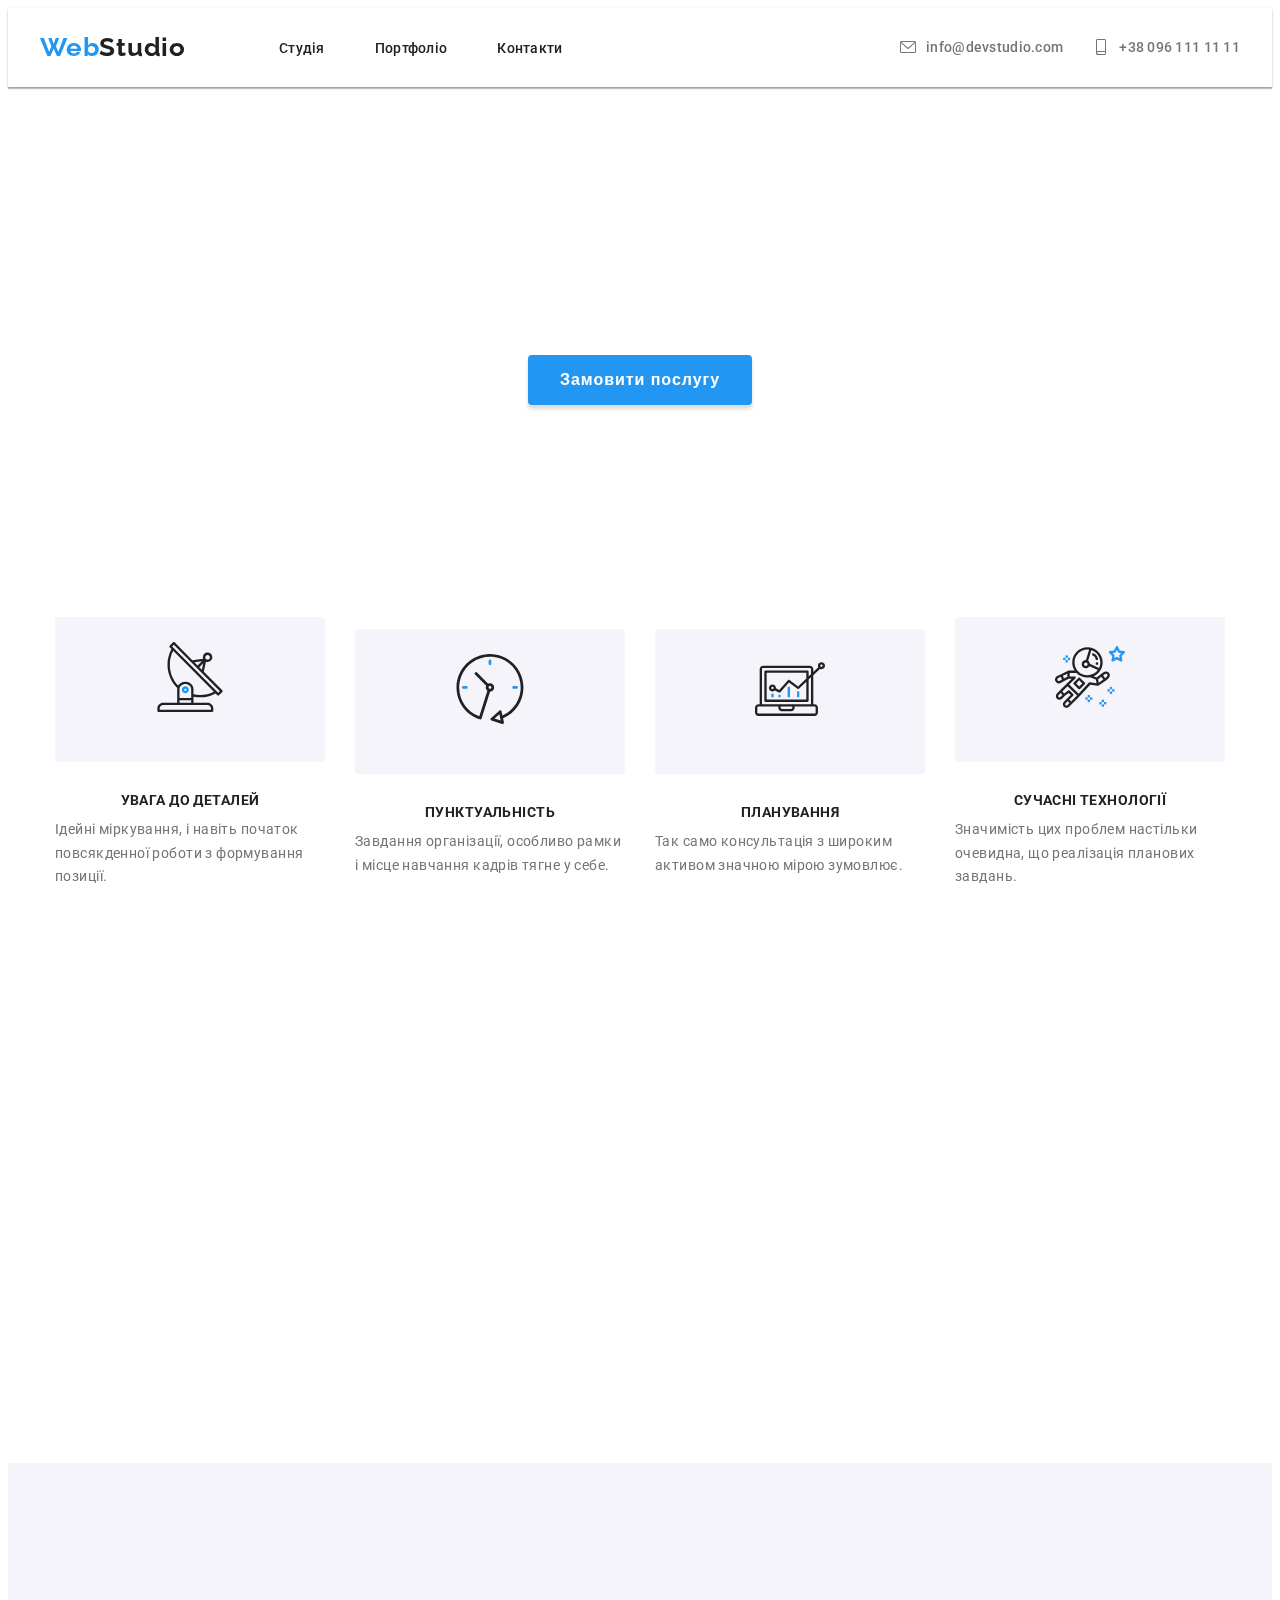
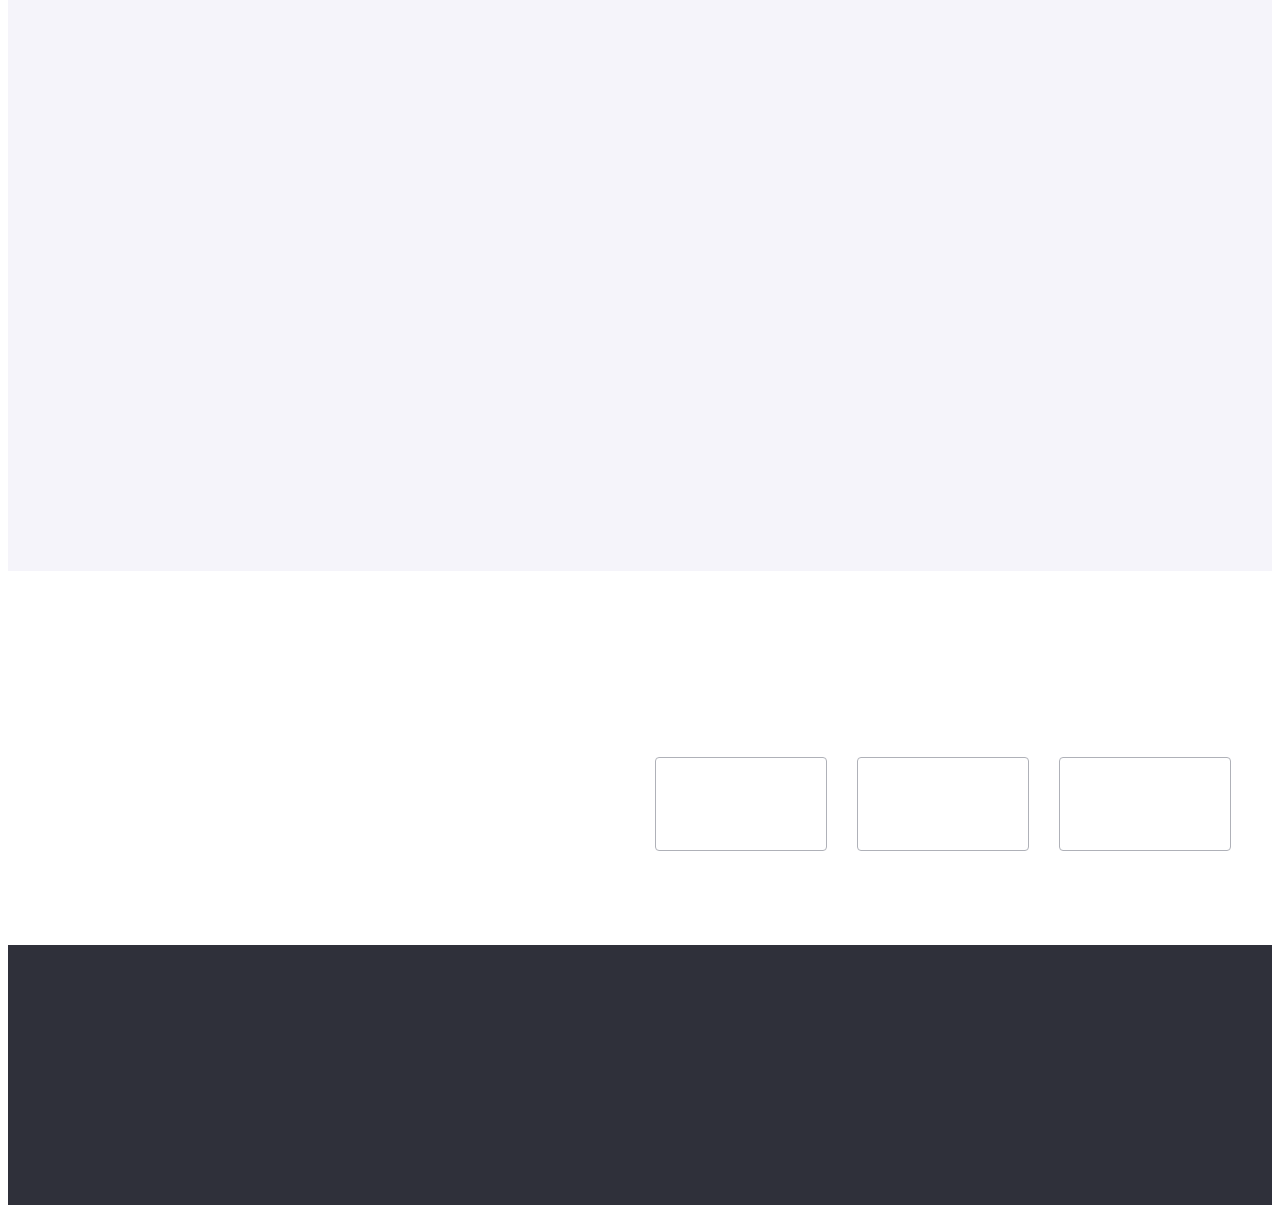
==== commit 9d8ba69d: "improve" ====
--- a/index.html
+++ b/index.html
@@ -144,19 +144,28 @@
           <h2 class="service__title" data-aos="flip-left">Чим ми займаємося</h2>
           <ul class="service__list">
             <li class="service__item" data-aos="flip-right">
-              <img class="service__image" src="./images/work1.webp" alt="img" />
+              <picture class="service__image">
+                <source srcset="./images/desktop/work1@2-desktop.webp, ./images/desktop/work1@2-desktop.webp" media="(min-width: 1200px)">
+                <img class="service__image" src="./images/desktop/work1@1-desktop.webp" />
+              </picture>
               <div class="service__bg">
                 <h3 class="service__subtitle">Десктопні додатки</h3>
               </div>
             </li>
             <li class="service__item" data-aos="flip-up">
-              <img class="service__image" src="./images/work2.webp" alt="img" />
+              <picture class="service__image">
+                <source srcset="./images/desktop/work2@2-desktop.webp, ./images/desktop/work2@2-desktop.webp" media="(min-width: 1200px)">
+                <img class="service__image" src="./images/desktop/work2@1-desktop.webp" />
+              </picture>
               <div class="service__bg">
                 <h3 class="service__subtitle">Мобільні додатки</h3>
               </div>
             </li>
             <li class="service__item" data-aos="flip-down">
-              <img class="service__image" src="./images/work3.webp" alt="img" />
+              <picture class="service__image">
+                <source srcset="./images/desktop/work3@2-desktop.webp, ./images/desktop/work3@2-desktop.webp" media="(min-width: 1200px)">
+                <img class="service__image" src="./images/desktop/work3@1-desktop.webp" />
+              </picture>
               <div class="service__bg">
                 <h3 class="service__subtitle">Дизайнерські рішення</h3>
               </div>
--- a/styles/main.min.css
+++ b/styles/main.min.css
@@ -1 +1 @@
-.footer__info,.footer__address,.modal__link,.modal__text,.features__text{font-size:14px;font-weight:400}.footer__title,.service__subtitle,.features__title{font-size:14px;font-weight:700}a{text-decoration:none}ul{list-style-type:none}h1,h2,h3,h4,p,ul{margin:0;padding:0}button{border:none}img{width:100%;max-width:100%;display:block}.container{max-width:480px;margin-left:auto;margin-right:auto;padding:0 15px}@media screen and (min-width: 768px){.container{width:768px;max-width:none}}@media screen and (min-width: 1200px){.container{max-width:none;width:1200px}}html{scroll-behavior:smooth}body{font-family:"Roboto"}main{overflow:hidden}.header{top:0;left:0;z-index:2;background-color:#fff;width:100%;padding:10px 0;animation-name:header-move;animation-duration:1s;box-shadow:0px 1px 3px 0px rgba(0,0,0,.12),0px 1px 1px 0px rgba(0,0,0,.14),0px 2px 1px 0px rgba(0,0,0,.2)}@media screen and (min-width: 768px){.header{padding:21px 0}}@media screen and (min-width: 1200px){.header{padding-top:24px;padding-bottom:25px}}.header__button{background-color:rgba(0,0,0,0);padding:0;width:40px;height:40px}@media screen and (min-width: 768px){.header__button{display:none}}.header__menu{width:40px;height:40px}@media screen and (min-width: 768px){.header__menu{display:none}}.header__wrap{display:flex;align-items:center;justify-content:space-between}@media screen and (min-width: 1200px){.header__wrap{display:flex;align-items:center;justify-content:center}}.header__logo1{color:#2196f3;font-family:Raleway;font-size:24px;font-weight:700;letter-spacing:.72px}@media screen and (min-width: 1200px){.header__logo1{font-size:26px;letter-spacing:.78px}}.header__logo2{color:#212121;font-family:Raleway;font-size:24px;font-weight:700;letter-spacing:.72px}@media screen and (min-width: 1200px){.header__logo2{font-size:26px;letter-spacing:.78px}}.header__list{display:none}@media screen and (min-width: 768px){.header__list{display:flex;align-items:center;justify-content:center;margin-left:88px;gap:50px}}@media screen and (min-width: 1200px){.header__list{display:flex;align-items:center;justify-content:center;margin-left:93px}}.header__infolist{display:none}@media screen and (min-width: 768px){.header__infolist{display:flex;align-items:center;justify-content:flex-start;flex-wrap:wrap;gap:10px;margin-left:96px}}@media screen and (min-width: 1200px){.header__infolist{display:flex;align-items:center;justify-content:center;gap:30px;margin-left:auto}}.header__infoitem{display:flex;align-items:center;justify-content:center;gap:10px;flex-direction:row-reverse;transition:fill 250ms cubic-bezier(0.4, 0, 0.2, 1)}.header__infoitem:hover .header__icon{fill:#2196f3;cursor:pointer}.header__infoitem:hover .header__info{fill:#2196f3;color:#2196f3;cursor:pointer}.header__icon{width:14px;height:14px;fill:#757575;transition:fill 250ms cubic-bezier(0.4, 0, 0.2, 1)}@media screen and (min-width: 1200px){.header__icon{width:16px;height:16px}}.header__link{color:#212121;font-size:14px;font-weight:500;letter-spacing:.28px;position:relative;transition:color 250ms cubic-bezier(0.4, 0, 0.2, 1)}.header__link:hover{color:#2196f3}.header__link:focus{color:#2196f3;outline:none}.header__link::after{display:block;content:"";width:100%;height:4px;background-color:#2196f3;border-radius:2px;position:absolute;top:44px;left:0;opacity:0;transition:opacity 250ms cubic-bezier(0.4, 0, 0.2, 1)}.header__link:hover::after{opacity:1}.header__link:focus::after{opacity:1}.index:hover .header__item:nth-child(1) .header__link::after{opacity:1}.index:hover .header__item:nth-child(1) .header__link{color:#2196f3}.portfolio:hover .header__item:nth-child(2) .header__link::after{opacity:1}.portfolio:hover .header__item:nth-child(2) .header__link{color:#2196f3}.header__info{color:#757575;font-size:12px;font-weight:500;letter-spacing:.24px;transition:color 250ms cubic-bezier(0.4, 0, 0.2, 1)}@media screen and (min-width: 1200px){.header__info{font-size:14px;letter-spacing:.28px}}.header__info:focus{color:#2196f3;outline:none}.header__info:focus-within~.header__icon{fill:#2196f3}@keyframes header-move{0%{transform:translate(0, -200px)}100%{transform:translate(0)}}.scrolltop{width:94px;height:94px;background:#f5f4fa;border:solid 1px #212121;border-radius:50%;display:flex;align-items:center;justify-content:center;position:fixed;bottom:25px;right:25px;z-index:2;transition:box-shadow,background-color,border,250ms cubic-bezier(0.4, 0, 0.2, 1);animation-name:scroll-to-top-move;animation-duration:1s}.scrolltop:hover{box-shadow:0px 2px 2px 0px rgba(0,0,0,.12),0px 1px 2px 0px rgba(0,0,0,.08),0px 3px 1px 0px rgba(0,0,0,.1);background-color:#2196f3;border:none}.scrolltop:focus{box-shadow:0px 2px 2px 0px rgba(0,0,0,.12),0px 1px 2px 0px rgba(0,0,0,.08),0px 3px 1px 0px rgba(0,0,0,.1);background-color:#2196f3;border:none;outline:none}.scrolltop:focus-visible .modal-close{fill:#fff}.scrolltop:hover .scrolltop__icon{fill:#fff}.scrolltop__icon{transform:rotate(90deg);transition:fill 250ms cubic-bezier(0.4, 0, 0.2, 1)}@keyframes scroll-to-top-move{0%{bottom:-90px;background-color:#2196f3}100%{bottom:30px}}.soc__list{display:flex;align-items:center;justify-content:center;gap:10px}.soc__item{width:44px;height:44px;border-radius:50%;display:flex;align-items:center;justify-content:center;transition:background-color 250ms cubic-bezier(0.4, 0, 0.2, 1);background-color:rgba(255,255,255,.1);cursor:pointer}.soc__item:hover{background-color:#2196f3}.soc__item:hover .soc__icon{fill:#fff}.soc__item:focus-within{background-color:#2196f3;outline:none}.soc__item:focus-within .soc__icon{fill:#fff}.soc__item:focus{outline:none}.soc__link{width:20px;height:20px}.soc__icon{width:20px;height:20px;fill:#afb1b8;transition:fill 250ms cubic-bezier(0.4, 0, 0.2, 1)}.offer{max-width:480px;background-image:linear-gradient(rgba(47, 48, 58, 0.4), rgba(47, 48, 58, 0.4)),url(../images/offerbg-mb.webp);margin-left:auto;margin-right:auto;padding:118px 0;animation-name:offer-bg;animation-duration:2.5s;overflow:hidden;background-repeat:no-repeat;background-position:center}@media screen and (min-width: 768px){.offer{max-width:768px;background-image:linear-gradient(rgba(47, 48, 58, 0.4), rgba(47, 48, 58, 0.4)),url(../images/offerbg-tb.webp)}}@media screen and (min-width: 1200px){.offer{max-width:1600px;background-image:linear-gradient(rgba(47, 48, 58, 0.4), rgba(47, 48, 58, 0.4)),url(../images/offerbg-ds.webp);padding:200px 0}}.offer__title{max-width:360px;color:#fff;font-size:26px;font-weight:900;line-height:161.538%;letter-spacing:1.56px;text-transform:uppercase;text-align:center;margin-left:auto;margin-right:auto;animation-name:offer-move;animation-duration:1.6s}@media screen and (min-width: 1200px){.offer__title{max-width:696px;font-size:44px;line-height:136.364%;letter-spacing:2.64px}}.offer__button{border-radius:4px;background:#2196f3;box-shadow:0px 4px 4px 0px rgba(0,0,0,.15);color:#fff;text-align:center;font-size:16px;font-weight:700;line-height:187.5%;letter-spacing:.96px;margin-top:30px;padding:10px 24px;display:block;margin-left:auto;margin-right:auto;cursor:pointer;animation-name:offer-button-move;animation-duration:1.6s}@media screen and (min-width: 1200px){.offer__button{padding:10px 32px}}@keyframes offer-bg{0%{opacity:0}100%{opacity:1}}@keyframes offer-move{0%{transform:translate(1500px, -550px);opacity:0}100%{transform:translate(0);opacity:1}}@keyframes offer-button-move{0%{transform:translate(-1500px, -550px);opacity:0}100%{transform:translate(0);opacity:1}}.features{padding:60px 0}@media screen and (min-width: 1200px){.features{padding:94px 0}}.features__article{display:flex;align-items:center;justify-content:center;flex-direction:column}.features__list{display:flex;align-items:center;justify-content:center;gap:30px;flex-direction:column}@media screen and (min-width: 768px){.features__list{flex-wrap:wrap;flex-direction:row}}@media screen and (min-width: 1200px){.features__list{display:flex;align-items:none;justify-content:none}}.features__title{margin-bottom:10px;color:#212121;letter-spacing:.42px;text-transform:uppercase}.features__text{color:#757575;line-height:171.429%;letter-spacing:.42px}@media screen and (min-width: 768px){.features__text{max-width:354px}}@media screen and (min-width: 1200px){.features__text{max-width:270px}}.features__wrap{width:450px;height:120px;background-color:#f5f4fa;border-radius:4px;text-align:center;padding-top:25px;margin-bottom:30px}@media screen and (max-width: 480px){.features__wrap{width:100%}}@media screen and (min-width: 768px){.features__wrap{width:354px}}@media screen and (min-width: 1200px){.features__wrap{width:270px}}.features__icon{width:70px;height:70px}.service{display:none;padding-bottom:94px}@media screen and (min-width: 1200px){.service{display:block}}.service__list{display:flex;align-items:center;justify-content:center;gap:30px}.service__title{color:#212121;text-align:center;font-size:36px;font-weight:700;letter-spacing:1.08px;margin-bottom:50px}.service__subtitle{color:#fff;letter-spacing:.42px;text-transform:uppercase}.service__image{width:370px;height:294px}.service__item{position:relative}.service__bg{position:absolute;background-color:rgba(47,48,58,.8);width:370px;height:70px;bottom:0;left:0;padding:27px 107px}.service__item:nth-child(2) .service__bg{padding:27px 111px}.service__item:nth-child(3) .service__bg{padding:27px 93px}.team{padding:60px 0;background-color:#f5f4fa}@media screen and (min-width: 1200px){.team{padding:94px 0}}.team__list{display:flex;align-items:center;justify-content:center;gap:30px;flex-direction:column}@media screen and (min-width: 768px){.team__list{flex-direction:row;flex-wrap:wrap}}@media screen and (min-width: 1200px){.team__list{flex-direction:row}}.team__title{color:#212121;text-align:center;font-weight:700;margin-bottom:30px;font-size:28px;letter-spacing:.84px}@media screen and (min-width: 1200px){.team__title{margin-bottom:50px;letter-spacing:1.08px;font-size:36px}}.team__wrap{padding:30px 0 16px}.team__mate{color:#212121;text-align:center;font-size:16px;font-weight:500;letter-spacing:.48px}.team__item{padding-bottom:24px;background-color:#fff;border-radius:0px 0px 4px 4px;box-shadow:0px 2px 1px 0px rgba(0,0,0,.2),0px 1px 1px 0px rgba(0,0,0,.14),0px 1px 3px 0px rgba(0,0,0,.12)}@media screen and (min-width: 1200px){.team__item{padding-bottom:30px}}.team__photo{overflow:hidden}@media screen and (min-width: 768px){.team__photo{width:354px;height:374px}}@media screen and (min-width: 1200px){.team__photo{width:270px;height:260px}}.team__subtitle{color:#757575;text-align:center;font-size:16px;font-weight:400;letter-spacing:.48px;margin-top:10px}.clients{padding:60px 0}@media screen and (min-width: 1200px){.clients{padding:94px 0}}.clients__title{color:#212121;text-align:center;font-weight:700;margin-bottom:30px;font-size:28px;letter-spacing:.84px}@media screen and (min-width: 1200px){.clients__title{margin-bottom:50px;letter-spacing:1.08px;font-size:36px}}.clients__list{display:flex;align-items:center;justify-content:center;flex-wrap:wrap;gap:30px;width:100%;max-width:450px;margin:0 auto}@media screen and (min-width: 768px){.clients__list{max-width:738px}}@media screen and (min-width: 1200px){.clients__list{max-width:none}}.clients__item{border-radius:4px;width:210px;height:92px;transition:border 250ms cubic-bezier(0.4, 0, 0.2, 1);border-radius:4px;border:1px solid #afb1b8}@media screen and (max-width: 480px){.clients__item{max-width:210px;flex-basis:calc((100% - 30px) \2 )}}.clients__item:hover{border:1px solid #2196f3}.clients__item:focus{border:1px solid #2196f3;outline:none}@media screen and (min-width: 768px){.clients__item{width:226px}}@media screen and (min-width: 1200px){.clients__item{width:170px}}.clients__link{display:block}.clients__logo{width:100%;height:92px;fill:#afb1b8;transition:fill 250ms cubic-bezier(0.4, 0, 0.2, 1)}.clients__logo:hover{fill:#2196f3}.clients__link:focus .clients__logo{fill:#2196f3;outline:none}.backdrop{width:100%;height:100%;background:rgba(0,0,0,.2);position:fixed;top:0;right:0;display:flex;align-items:center;justify-content:center;transition:opacity 250ms cubic-bezier(0.4, 0, 0.2, 1)}.modal{width:450px;height:609px;border-radius:4px;background:#fff;box-shadow:0px 2px 1px 0px rgba(0,0,0,.2),0px 1px 1px 0px rgba(0,0,0,.14),0px 1px 3px 0px rgba(0,0,0,.12);position:relative;padding:40px;transform:rotate(360deg);transition:transform 1s cubic-bezier(0.4, 0, 0.2, 1)}@media screen and (max-width: 480px){.modal{width:300px}}@media screen and (min-width: 1200px){.modal{width:528px;height:581px}}.modal__circle{background-color:rgba(0,0,0,0);width:30px;height:30px;border-radius:50%;border:solid 1px rgba(0,0,0,.1);display:flex;align-items:center;justify-content:center;position:absolute;top:8px;right:8px;transition:fill 250ms cubic-bezier(0.4, 0, 0.2, 1)}.modal__circle:hover{fill:#2196f3;cursor:pointer}.modal__circle:focus{fill:#2196f3}.modal__title{color:#212121;text-align:center;font-size:20px;font-weight:700;letter-spacing:.6px;margin-bottom:12px;line-height:150%}@media screen and (min-width: 1200px){.modal__title{line-height:normal}}.modal__label{display:block;color:#757575;font-size:12px;font-weight:400;letter-spacing:.12px;margin-bottom:4px}.modal__input{width:370px;height:40px;border-radius:4px;border:1px solid rgba(33,33,33,.2);padding:11px 12px 11px 40px;outline:none;transition:border-color 250ms cubic-bezier(0.4, 0, 0.2, 1)}@media screen and (max-width: 480px){.modal__input{width:280px}}@media screen and (min-width: 1200px){.modal__input{width:448px}}.modal__icon{transition:fill 250ms cubic-bezier(0.4, 0, 0.2, 1)}.modal__input:hover{border-color:#2196f3;cursor:pointer}.modal__input:hover~.modal__icon{fill:#2196f3}.modal__input:focus{border-color:#2196f3;cursor:pointer}.modal__input:focus~.modal__icon{fill:#2196f3}.modal__comment{min-width:370px;min-height:120px;border-radius:4px;border:1px solid rgba(33,33,33,.2);padding:12px;resize:none;font-size:12px;letter-spacing:.12px;font-weight:400;outline:none;transition:border-color 250ms cubic-bezier(0.4, 0, 0.2, 1)}@media screen and (max-width: 480px){.modal__comment{min-width:280px}}@media screen and (min-width: 1200px){.modal__comment{min-width:448px}}.modal__comment::-moz-placeholder{color:rgba(117,117,117,.5);font-size:14px;font-weight:400;letter-spacing:.14px}.modal__comment::placeholder{color:rgba(117,117,117,.5);font-size:14px;font-weight:400;letter-spacing:.14px}@media screen and (min-width: 1200px){.modal__comment::-moz-placeholder{letter-spacing:.12px;font-size:12px}.modal__comment::placeholder{letter-spacing:.12px;font-size:12px}}.modal__comment:hover,.modal__comment:focus{border-color:#2196f3;cursor:pointer}.modal__checkbox{width:16px;height:16px}.modal__checkbox{cursor:pointer}.modal__list{display:flex;align-items:center;justify-content:center;flex-direction:column;gap:10px;margin-bottom:20px}@media screen and (max-width: 480px){.modal__list{margin-bottom:10px}}.modal__wrap{display:flex;align-items:center;justify-content:center;gap:7px}.modal__text{color:#757575;font-weight:400;font-size:12px;line-height:normal;letter-spacing:.36px}@media screen and (min-width: 1200px){.modal__text{font-size:14px;line-height:171.429%;letter-spacing:.42px}}.modal__link{color:#2196f3;font-size:12px;letter-spacing:.36px;text-decoration-line:underline}@media screen and (min-width: 1200px){.modal__link{font-size:14px;line-height:171.429%;letter-spacing:.42px}}.modal__btn{padding:10px 52px;color:#fff;text-align:center;font-size:16px;font-weight:700;line-height:187.5%;letter-spacing:.96px;border-radius:4px;background:#2196f3;box-shadow:0px 4px 4px 0px rgba(0,0,0,.15);display:block;margin-right:auto;margin-left:auto;margin-top:30px}@media screen and (max-width: 480px){.modal__btn{margin-top:15px}}.modal__btn:hover{cursor:pointer}.modal__item{position:relative}.modal__icon{position:absolute;top:29px;left:12px}.is-hidden .modal{transform:rotate(720deg) scale(15)}.is-hidden{opacity:0;pointer-events:none}.footer{padding:60px 0;background-color:#2f303a;overflow:hidden}.footer__icon{fill:#fff;transition:fill 250ms cubic-bezier(0.4, 0, 0.2, 1)}@media screen and (min-width: 768px){.footer__soc{padding-top:5px}}@media screen and (min-width: 1200px){.footer__soc{padding-top:12px;margin-left:70px}}.footer__logo1{color:#2196f3;font-family:Raleway;font-size:24px;font-weight:700;letter-spacing:.72px}@media screen and (min-width: 1200px){.footer__logo1{font-size:26px;letter-spacing:.78px}}.footer__logo2{color:#fff;font-family:Raleway;font-size:24px;font-weight:700;letter-spacing:.72px}@media screen and (min-width: 1200px){.footer__logo2{font-size:26px;letter-spacing:.78px}}.footer__contcts{display:flex;align-items:center;justify-content:center;flex-direction:column}@media screen and (min-width: 768px){.footer__contcts{margin-left:61px;margin-right:165px}}@media screen and (min-width: 1200px){.footer__contcts{display:block;margin:0}}.footer__address{color:#fff;line-height:171.429%;letter-spacing:.42px;font-style:normal;margin-bottom:9px;margin-top:20px}.footer__list{display:flex;align-items:none;justify-content:none;gap:9px;flex-direction:column}.footer__info{color:rgba(255,255,255,.6);line-height:171.429%;letter-spacing:.42px;transition:color 250ms cubic-bezier(0.4, 0, 0.2, 1)}.footer__info:hover{color:#2196f3}.footer__info:focus{color:#2196f3;outline:none}.footer__title{text-align:center;color:#fff;letter-spacing:.42px;text-transform:uppercase;margin-bottom:20px}@media screen and (min-width: 1200px){.footer__title{text-align:left}}.footer__wrap{display:flex;align-items:none;justify-content:none;gap:60px;flex-direction:column;flex-wrap:wrap}@media screen and (min-width: 768px){.footer__wrap{flex-direction:row;gap:0}}@media screen and (min-width: 768px){.footer__subscribe{margin-top:60px;margin-right:auto;margin-left:auto}}@media screen and (min-width: 1200px){.footer__subscribe{padding-top:12px;margin:0 0 0 93px}}.footer__input{width:450px;height:50px;border-radius:4px;border:1px solid rgba(255,255,255,.3);background:rgba(33,150,243,0);box-shadow:0px 4px 4px 0px rgba(0,0,0,.15);padding:15px 16px;color:#fff;transition:border-color 250ms cubic-bezier(0.4, 0, 0.2, 1)}@media screen and (max-width: 480px){.footer__input{width:100%}}@media screen and (min-width: 1200px){.footer__input{width:358px}}.footer__input:hover{border-color:#2196f3}.footer__input:focus{border-color:#2196f3;outline:none}.footer__input::-moz-placeholder{color:rgba(255,255,255,.6);font-size:16px;font-weight:400;line-height:125%;letter-spacing:.48px}.footer__input::placeholder{color:rgba(255,255,255,.6);font-size:16px;font-weight:400;line-height:125%;letter-spacing:.48px}.footer__btn{color:#fff;font-size:16px;font-weight:700;line-height:187.5%;letter-spacing:.96px;width:200px;height:50px;border-radius:4px;background:#2196f3;box-shadow:0px 4px 4px 0px rgba(0,0,0,.15);display:flex;align-items:center;justify-content:none;gap:10px;padding:10px 28px}.footer__btn:hover{cursor:pointer}.footer__form{display:flex;align-items:center;justify-content:center;gap:20px;flex-direction:column}@media screen and (min-width: 1200px){.footer__form{gap:12px;flex-direction:row}}.footer__subscribe__icon{fill:#fff}.menu{background-color:#fff;position:fixed;top:0;left:0;width:100%;height:100%;z-index:2;display:flex;align-items:none;justify-content:space-between;flex-direction:column;padding:48px 0 48px 40px}@media screen and (min-width: 768px){.menu{display:none}}.menu__button{position:fixed;top:10px;right:15px;padding:0;width:40px;height:40px;background-color:rgba(0,0,0,0)}.menu__icon{width:40px;height:40px;fill:#212121}.menu__link{color:#212121;font-size:40px;font-weight:500;letter-spacing:.8px}.menu__link:hover{color:#2196f3}.menu__wrap{display:flex;align-items:none;justify-content:none;flex-direction:column}.menu__tel{color:#2196f3;font-size:34px;font-weight:500;letter-spacing:.68px}@media screen and (max-width: 360px){.menu__tel{font-size:30px}}.menu__mail{color:#757575;font-size:24px;font-weight:500;letter-spacing:.48px;margin-top:32px}.menu__soc{color:#2196f3;font-size:18px;font-weight:500;line-height:122.222%;letter-spacing:.36px}.menu__list{display:flex;align-items:none;justify-content:none;flex-direction:column;gap:34px}.menu__rectangle{width:1px;height:22px;background:rgba(33,33,33,.2)}.menu__socials{display:flex;align-items:center;justify-content:none;gap:10px;flex-wrap:wrap;margin-top:64px}.menu__active{color:#2196f3}.is-hidden{opacity:0;z-index:-2}/*# sourceMappingURL=main.min.css.map */+.footer__info,.footer__address,.modal__link,.modal__text,.features__text{font-size:14px;font-weight:400}.footer__title,.service__subtitle,.features__title{font-size:14px;font-weight:700}a{text-decoration:none}ul{list-style-type:none}h1,h2,h3,h4,p,ul{margin:0;padding:0}button{border:none}img{width:100%;max-width:100%;display:block}.container{max-width:480px;margin-left:auto;margin-right:auto;padding:0 15px}@media screen and (min-width: 768px){.container{width:768px;max-width:none}}@media screen and (min-width: 1200px){.container{max-width:none;width:1200px}}html{scroll-behavior:smooth}body{font-family:"Roboto"}main{overflow:hidden}.header{top:0;left:0;z-index:2;background-color:#fff;width:100%;padding:10px 0;animation-name:header-move;animation-duration:1s;box-shadow:0px 1px 3px 0px rgba(0,0,0,.12),0px 1px 1px 0px rgba(0,0,0,.14),0px 2px 1px 0px rgba(0,0,0,.2)}@media screen and (min-width: 768px){.header{padding:21px 0}}@media screen and (min-width: 1200px){.header{padding-top:24px;padding-bottom:25px}}.header__button{background-color:rgba(0,0,0,0);padding:0;width:40px;height:40px}@media screen and (min-width: 768px){.header__button{display:none}}.header__menu{width:40px;height:40px}@media screen and (min-width: 768px){.header__menu{display:none}}.header__wrap{display:flex;align-items:center;justify-content:space-between}@media screen and (min-width: 1200px){.header__wrap{display:flex;align-items:center;justify-content:center}}.header__logo1{color:#2196f3;font-family:Raleway;font-size:24px;font-weight:700;letter-spacing:.72px}@media screen and (min-width: 1200px){.header__logo1{font-size:26px;letter-spacing:.78px}}.header__logo2{color:#212121;font-family:Raleway;font-size:24px;font-weight:700;letter-spacing:.72px}@media screen and (min-width: 1200px){.header__logo2{font-size:26px;letter-spacing:.78px}}.header__list{display:none}@media screen and (min-width: 768px){.header__list{display:flex;align-items:center;justify-content:center;margin-left:88px;gap:50px}}@media screen and (min-width: 1200px){.header__list{display:flex;align-items:center;justify-content:center;margin-left:93px}}.header__infolist{display:none}@media screen and (min-width: 768px){.header__infolist{display:flex;align-items:center;justify-content:flex-start;flex-wrap:wrap;gap:10px;margin-left:96px}}@media screen and (min-width: 1200px){.header__infolist{display:flex;align-items:center;justify-content:center;gap:30px;margin-left:auto}}.header__infoitem{display:flex;align-items:center;justify-content:center;gap:10px;flex-direction:row-reverse;transition:fill 250ms cubic-bezier(0.4, 0, 0.2, 1)}.header__infoitem:hover .header__icon{fill:#2196f3;cursor:pointer}.header__infoitem:hover .header__info{fill:#2196f3;color:#2196f3;cursor:pointer}.header__icon{width:14px;height:14px;fill:#757575;transition:fill 250ms cubic-bezier(0.4, 0, 0.2, 1)}@media screen and (min-width: 1200px){.header__icon{width:16px;height:16px}}.header__link{color:#212121;font-size:14px;font-weight:500;letter-spacing:.28px;position:relative;transition:color 250ms cubic-bezier(0.4, 0, 0.2, 1)}.header__link:hover{color:#2196f3}.header__link:focus{color:#2196f3;outline:none}.header__link::after{display:block;content:"";width:100%;height:4px;background-color:#2196f3;border-radius:2px;position:absolute;top:44px;left:0;opacity:0;transition:opacity 250ms cubic-bezier(0.4, 0, 0.2, 1)}.header__link:hover::after{opacity:1}.header__link:focus::after{opacity:1}.index:hover .header__item:nth-child(1) .header__link::after{opacity:1}.index:hover .header__item:nth-child(1) .header__link{color:#2196f3}.portfolio:hover .header__item:nth-child(2) .header__link::after{opacity:1}.portfolio:hover .header__item:nth-child(2) .header__link{color:#2196f3}.header__info{color:#757575;font-size:12px;font-weight:500;letter-spacing:.24px;transition:color 250ms cubic-bezier(0.4, 0, 0.2, 1)}@media screen and (min-width: 1200px){.header__info{font-size:14px;letter-spacing:.28px}}.header__info:focus{color:#2196f3;outline:none}.header__info:focus-within~.header__icon{fill:#2196f3}@keyframes header-move{0%{transform:translate(0, -200px)}100%{transform:translate(0)}}.soc__list{display:flex;align-items:center;justify-content:center;gap:10px}.soc__item{width:44px;height:44px;border-radius:50%;display:flex;align-items:center;justify-content:center;transition:background-color 250ms cubic-bezier(0.4, 0, 0.2, 1);background-color:rgba(255,255,255,.1);cursor:pointer}.soc__item:hover{background-color:#2196f3}.soc__item:hover .soc__icon{fill:#fff}.soc__item:focus-within{background-color:#2196f3;outline:none}.soc__item:focus-within .soc__icon{fill:#fff}.soc__item:focus{outline:none}.soc__link{width:20px;height:20px}.soc__icon{width:20px;height:20px;fill:#afb1b8;transition:fill 250ms cubic-bezier(0.4, 0, 0.2, 1)}.offer{max-width:480px;margin-left:auto;margin-right:auto;padding:118px 0;animation-name:offer-bg;animation-duration:2.5s;overflow:hidden;background-repeat:no-repeat;background-position:center;background-image:url(../images/mobile/offerbg@1-mobile.webp)}@media(min-device-pixel-ratio: 2),(-webkit-min-device-pixel-ratio: 2),(min-resolution: 192dpi),(min-resolution: 2dppx){.offer{background-image:url(../images/mobile/offerbg@2-mobile.webp)}}@media screen and (min-width: 768px){.offer{max-width:768px;background-image:url(../images/tablet/offerbg@1-tablet.webp)}}@media screen and (min-width: 768px)and (min-device-pixel-ratio: 2),screen and (min-width: 768px)and (-webkit-min-device-pixel-ratio: 2),screen and (min-width: 768px)and (min-resolution: 192dpi),screen and (min-width: 768px)and (min-resolution: 2dppx){.offer{background-image:url(../images/tablet/offerbg@2-tablet.webp)}}@media screen and (min-width: 1200px){.offer{max-width:1600px;background-image:url(../images/tablet/offerbg@1-desktop.webp)}}@media screen and (min-width: 1200px)and (min-device-pixel-ratio: 2),screen and (min-width: 1200px)and (-webkit-min-device-pixel-ratio: 2),screen and (min-width: 1200px)and (min-resolution: 192dpi),screen and (min-width: 1200px)and (min-resolution: 2dppx){.offer{background-image:url(../images/tablet/offerbg@2-desktop.webp)}}.offer__title{max-width:360px;color:#fff;font-size:26px;font-weight:900;line-height:161.538%;letter-spacing:1.56px;text-transform:uppercase;text-align:center;margin-left:auto;margin-right:auto;animation-name:offer-move;animation-duration:1.6s}@media screen and (min-width: 1200px){.offer__title{max-width:696px;font-size:44px;line-height:136.364%;letter-spacing:2.64px}}.offer__button{border-radius:4px;background:#2196f3;box-shadow:0px 4px 4px 0px rgba(0,0,0,.15);color:#fff;text-align:center;font-size:16px;font-weight:700;line-height:187.5%;letter-spacing:.96px;margin-top:30px;padding:10px 24px;display:block;margin-left:auto;margin-right:auto;cursor:pointer;animation-name:offer-button-move;animation-duration:1.6s}@media screen and (min-width: 1200px){.offer__button{padding:10px 32px}}@keyframes offer-bg{0%{opacity:0}100%{opacity:1}}@keyframes offer-move{0%{transform:translate(1500px, -550px);opacity:0}100%{transform:translate(0);opacity:1}}@keyframes offer-button-move{0%{transform:translate(-1500px, -550px);opacity:0}100%{transform:translate(0);opacity:1}}.features{padding:60px 0}@media screen and (min-width: 1200px){.features{padding:94px 0}}.features__article{display:flex;align-items:center;justify-content:center;flex-direction:column}.features__list{display:flex;align-items:center;justify-content:center;gap:30px;flex-direction:column}@media screen and (min-width: 768px){.features__list{flex-wrap:wrap;flex-direction:row}}@media screen and (min-width: 1200px){.features__list{display:flex;align-items:none;justify-content:none}}.features__title{margin-bottom:10px;color:#212121;letter-spacing:.42px;text-transform:uppercase}.features__text{color:#757575;line-height:171.429%;letter-spacing:.42px}@media screen and (min-width: 768px){.features__text{max-width:354px}}@media screen and (min-width: 1200px){.features__text{max-width:270px}}.features__wrap{width:450px;height:120px;background-color:#f5f4fa;border-radius:4px;text-align:center;padding-top:25px;margin-bottom:30px}@media screen and (max-width: 480px){.features__wrap{width:100%}}@media screen and (min-width: 768px){.features__wrap{width:354px}}@media screen and (min-width: 1200px){.features__wrap{width:270px}}.features__icon{width:70px;height:70px}.service{display:none;padding-bottom:94px}@media screen and (min-width: 1200px){.service{display:block}}.service__list{display:flex;align-items:center;justify-content:center;gap:30px}.service__title{color:#212121;text-align:center;font-size:36px;font-weight:700;letter-spacing:1.08px;margin-bottom:50px}.service__subtitle{color:#fff;letter-spacing:.42px;text-transform:uppercase}.service__image{width:370px;height:294px}.service__item{position:relative}.service__bg{position:absolute;background-color:rgba(47,48,58,.8);width:370px;height:70px;bottom:0;left:0;padding:27px 107px}.service__item:nth-child(2) .service__bg{padding:27px 111px}.service__item:nth-child(3) .service__bg{padding:27px 93px}.team{padding:60px 0;background-color:#f5f4fa}@media screen and (min-width: 1200px){.team{padding:94px 0}}.team__list{display:flex;align-items:center;justify-content:center;gap:30px;flex-direction:column}@media screen and (min-width: 768px){.team__list{flex-direction:row;flex-wrap:wrap}}@media screen and (min-width: 1200px){.team__list{flex-direction:row}}.team__title{color:#212121;text-align:center;font-weight:700;margin-bottom:30px;font-size:28px;letter-spacing:.84px}@media screen and (min-width: 1200px){.team__title{margin-bottom:50px;letter-spacing:1.08px;font-size:36px}}.team__wrap{padding:30px 0 16px}.team__mate{color:#212121;text-align:center;font-size:16px;font-weight:500;letter-spacing:.48px}.team__item{padding-bottom:24px;background-color:#fff;border-radius:0px 0px 4px 4px;box-shadow:0px 2px 1px 0px rgba(0,0,0,.2),0px 1px 1px 0px rgba(0,0,0,.14),0px 1px 3px 0px rgba(0,0,0,.12)}@media screen and (min-width: 1200px){.team__item{padding-bottom:30px}}.team__photo{overflow:hidden}@media screen and (min-width: 768px){.team__photo{width:354px;height:374px}}@media screen and (min-width: 1200px){.team__photo{width:270px;height:260px}}.team__subtitle{color:#757575;text-align:center;font-size:16px;font-weight:400;letter-spacing:.48px;margin-top:10px}.clients{padding:60px 0}@media screen and (min-width: 1200px){.clients{padding:94px 0}}.clients__title{color:#212121;text-align:center;font-weight:700;margin-bottom:30px;font-size:28px;letter-spacing:.84px}@media screen and (min-width: 1200px){.clients__title{margin-bottom:50px;letter-spacing:1.08px;font-size:36px}}.clients__list{display:flex;align-items:center;justify-content:center;flex-wrap:wrap;gap:30px;width:100%;max-width:450px;margin:0 auto}@media screen and (min-width: 768px){.clients__list{max-width:738px}}@media screen and (min-width: 1200px){.clients__list{max-width:none}}.clients__item{border-radius:4px;width:210px;height:92px;transition:border 250ms cubic-bezier(0.4, 0, 0.2, 1);border-radius:4px;border:1px solid #afb1b8}@media screen and (max-width: 480px){.clients__item{max-width:210px;flex-basis:calc((100% - 30px) \2 )}}.clients__item:hover{border:1px solid #2196f3}.clients__item:focus{border:1px solid #2196f3;outline:none}@media screen and (min-width: 768px){.clients__item{width:226px}}@media screen and (min-width: 1200px){.clients__item{width:170px}}.clients__link{display:block}.clients__logo{width:100%;height:92px;fill:#afb1b8;transition:fill 250ms cubic-bezier(0.4, 0, 0.2, 1)}.clients__logo:hover{fill:#2196f3}.clients__link:focus .clients__logo{fill:#2196f3;outline:none}.backdrop{width:100%;height:100%;background:rgba(0,0,0,.2);position:fixed;top:0;right:0;display:flex;align-items:center;justify-content:center;transition:opacity 250ms cubic-bezier(0.4, 0, 0.2, 1)}.modal{width:450px;height:609px;border-radius:4px;background:#fff;box-shadow:0px 2px 1px 0px rgba(0,0,0,.2),0px 1px 1px 0px rgba(0,0,0,.14),0px 1px 3px 0px rgba(0,0,0,.12);position:relative;padding:40px;transform:rotate(360deg);transition:transform 1s cubic-bezier(0.4, 0, 0.2, 1)}@media screen and (max-width: 480px){.modal{width:300px}}@media screen and (min-width: 1200px){.modal{width:528px;height:581px}}.modal__circle{background-color:rgba(0,0,0,0);width:30px;height:30px;border-radius:50%;border:solid 1px rgba(0,0,0,.1);display:flex;align-items:center;justify-content:center;position:absolute;top:8px;right:8px;transition:fill 250ms cubic-bezier(0.4, 0, 0.2, 1)}.modal__circle:hover{fill:#2196f3;cursor:pointer}.modal__circle:focus{fill:#2196f3}.modal__title{color:#212121;text-align:center;font-size:20px;font-weight:700;letter-spacing:.6px;margin-bottom:12px;line-height:150%}@media screen and (min-width: 1200px){.modal__title{line-height:normal}}.modal__label{display:block;color:#757575;font-size:12px;font-weight:400;letter-spacing:.12px;margin-bottom:4px}.modal__input{width:370px;height:40px;border-radius:4px;border:1px solid rgba(33,33,33,.2);padding:11px 12px 11px 40px;outline:none;transition:border-color 250ms cubic-bezier(0.4, 0, 0.2, 1)}@media screen and (max-width: 480px){.modal__input{width:280px}}@media screen and (min-width: 1200px){.modal__input{width:448px}}.modal__icon{transition:fill 250ms cubic-bezier(0.4, 0, 0.2, 1)}.modal__input:hover{border-color:#2196f3;cursor:pointer}.modal__input:hover~.modal__icon{fill:#2196f3}.modal__input:focus{border-color:#2196f3;cursor:pointer}.modal__input:focus~.modal__icon{fill:#2196f3}.modal__comment{min-width:370px;min-height:120px;border-radius:4px;border:1px solid rgba(33,33,33,.2);padding:12px;resize:none;font-size:12px;letter-spacing:.12px;font-weight:400;outline:none;transition:border-color 250ms cubic-bezier(0.4, 0, 0.2, 1)}@media screen and (max-width: 480px){.modal__comment{min-width:280px}}@media screen and (min-width: 1200px){.modal__comment{min-width:448px}}.modal__comment::-moz-placeholder{color:rgba(117,117,117,.5);font-size:14px;font-weight:400;letter-spacing:.14px}.modal__comment::placeholder{color:rgba(117,117,117,.5);font-size:14px;font-weight:400;letter-spacing:.14px}@media screen and (min-width: 1200px){.modal__comment::-moz-placeholder{letter-spacing:.12px;font-size:12px}.modal__comment::placeholder{letter-spacing:.12px;font-size:12px}}.modal__comment:hover,.modal__comment:focus{border-color:#2196f3;cursor:pointer}.modal__checkbox{width:16px;height:16px}.modal__checkbox{cursor:pointer}.modal__list{display:flex;align-items:center;justify-content:center;flex-direction:column;gap:10px;margin-bottom:20px}@media screen and (max-width: 480px){.modal__list{margin-bottom:10px}}.modal__wrap{display:flex;align-items:center;justify-content:center;gap:7px}.modal__text{color:#757575;font-weight:400;font-size:12px;line-height:normal;letter-spacing:.36px}@media screen and (min-width: 1200px){.modal__text{font-size:14px;line-height:171.429%;letter-spacing:.42px}}.modal__link{color:#2196f3;font-size:12px;letter-spacing:.36px;text-decoration-line:underline}@media screen and (min-width: 1200px){.modal__link{font-size:14px;line-height:171.429%;letter-spacing:.42px}}.modal__btn{padding:10px 52px;color:#fff;text-align:center;font-size:16px;font-weight:700;line-height:187.5%;letter-spacing:.96px;border-radius:4px;background:#2196f3;box-shadow:0px 4px 4px 0px rgba(0,0,0,.15);display:block;margin-right:auto;margin-left:auto;margin-top:30px}@media screen and (max-width: 480px){.modal__btn{margin-top:15px}}.modal__btn:hover{cursor:pointer}.modal__item{position:relative}.modal__icon{position:absolute;top:29px;left:12px}.is-hidden .modal{transform:rotate(720deg) scale(15)}.is-hidden{opacity:0;pointer-events:none}.footer{padding:60px 0;background-color:#2f303a;overflow:hidden}.footer__icon{fill:#fff;transition:fill 250ms cubic-bezier(0.4, 0, 0.2, 1)}@media screen and (min-width: 768px){.footer__soc{padding-top:5px}}@media screen and (min-width: 1200px){.footer__soc{padding-top:12px;margin-left:70px}}.footer__logo1{color:#2196f3;font-family:Raleway;font-size:24px;font-weight:700;letter-spacing:.72px}@media screen and (min-width: 1200px){.footer__logo1{font-size:26px;letter-spacing:.78px}}.footer__logo2{color:#fff;font-family:Raleway;font-size:24px;font-weight:700;letter-spacing:.72px}@media screen and (min-width: 1200px){.footer__logo2{font-size:26px;letter-spacing:.78px}}.footer__contcts{display:flex;align-items:center;justify-content:center;flex-direction:column}@media screen and (min-width: 768px){.footer__contcts{margin-left:61px;margin-right:165px}}@media screen and (min-width: 1200px){.footer__contcts{display:block;margin:0}}.footer__address{color:#fff;line-height:171.429%;letter-spacing:.42px;font-style:normal;margin-bottom:9px;margin-top:20px}.footer__list{display:flex;align-items:none;justify-content:none;gap:9px;flex-direction:column}.footer__info{color:rgba(255,255,255,.6);line-height:171.429%;letter-spacing:.42px;transition:color 250ms cubic-bezier(0.4, 0, 0.2, 1)}.footer__info:hover{color:#2196f3}.footer__info:focus{color:#2196f3;outline:none}.footer__title{text-align:center;color:#fff;letter-spacing:.42px;text-transform:uppercase;margin-bottom:20px}@media screen and (min-width: 1200px){.footer__title{text-align:left}}.footer__wrap{display:flex;align-items:none;justify-content:none;gap:60px;flex-direction:column;flex-wrap:wrap}@media screen and (min-width: 768px){.footer__wrap{flex-direction:row;gap:0}}@media screen and (min-width: 768px){.footer__subscribe{margin-top:60px;margin-right:auto;margin-left:auto}}@media screen and (min-width: 1200px){.footer__subscribe{padding-top:12px;margin:0 0 0 93px}}.footer__input{width:450px;height:50px;border-radius:4px;border:1px solid rgba(255,255,255,.3);background:rgba(33,150,243,0);box-shadow:0px 4px 4px 0px rgba(0,0,0,.15);padding:15px 16px;color:#fff;transition:border-color 250ms cubic-bezier(0.4, 0, 0.2, 1)}@media screen and (max-width: 480px){.footer__input{width:100%}}@media screen and (min-width: 1200px){.footer__input{width:358px}}.footer__input:hover{border-color:#2196f3}.footer__input:focus{border-color:#2196f3;outline:none}.footer__input::-moz-placeholder{color:rgba(255,255,255,.6);font-size:16px;font-weight:400;line-height:125%;letter-spacing:.48px}.footer__input::placeholder{color:rgba(255,255,255,.6);font-size:16px;font-weight:400;line-height:125%;letter-spacing:.48px}.footer__btn{color:#fff;font-size:16px;font-weight:700;line-height:187.5%;letter-spacing:.96px;width:200px;height:50px;border-radius:4px;background:#2196f3;box-shadow:0px 4px 4px 0px rgba(0,0,0,.15);display:flex;align-items:center;justify-content:none;gap:10px;padding:10px 28px}.footer__btn:hover{cursor:pointer}.footer__form{display:flex;align-items:center;justify-content:center;gap:20px;flex-direction:column}@media screen and (min-width: 1200px){.footer__form{gap:12px;flex-direction:row}}.footer__subscribe__icon{fill:#fff}.menu{background-color:#fff;position:fixed;top:0;left:0;width:100%;height:100%;z-index:2;display:flex;align-items:none;justify-content:space-between;flex-direction:column;padding:48px 0 48px 40px}@media screen and (min-width: 768px){.menu{display:none}}.menu__button{position:fixed;top:10px;right:15px;padding:0;width:40px;height:40px;background-color:rgba(0,0,0,0)}.menu__icon{width:40px;height:40px;fill:#212121}.menu__link{color:#212121;font-size:40px;font-weight:500;letter-spacing:.8px}.menu__link:hover{color:#2196f3}.menu__wrap{display:flex;align-items:none;justify-content:none;flex-direction:column}.menu__tel{color:#2196f3;font-size:34px;font-weight:500;letter-spacing:.68px}@media screen and (max-width: 360px){.menu__tel{font-size:30px}}.menu__mail{color:#757575;font-size:24px;font-weight:500;letter-spacing:.48px;margin-top:32px}.menu__soc{color:#2196f3;font-size:18px;font-weight:500;line-height:122.222%;letter-spacing:.36px}.menu__list{display:flex;align-items:none;justify-content:none;flex-direction:column;gap:34px}.menu__rectangle{width:1px;height:22px;background:rgba(33,33,33,.2)}.menu__socials{display:flex;align-items:center;justify-content:none;gap:10px;flex-wrap:wrap;margin-top:64px}.menu__active{color:#2196f3}.is-hidden{opacity:0;z-index:-2}/*# sourceMappingURL=main.min.css.map */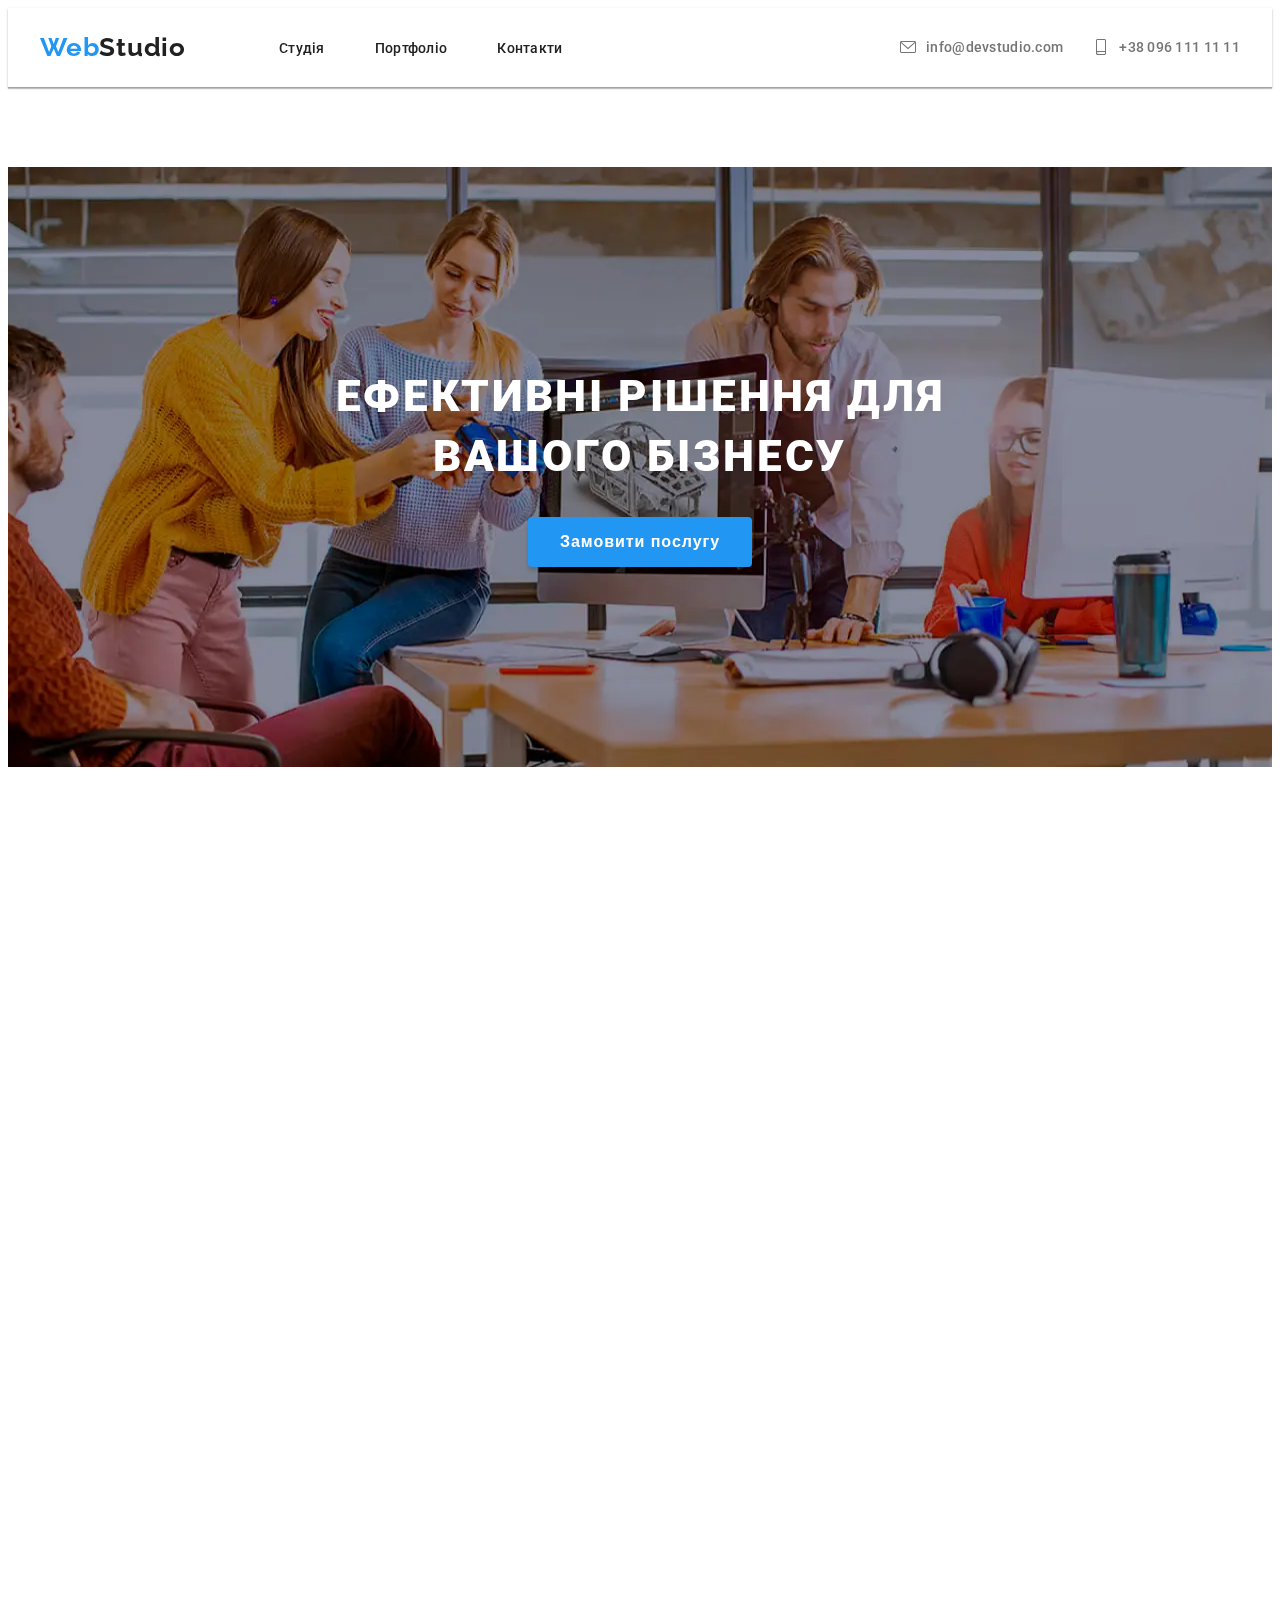
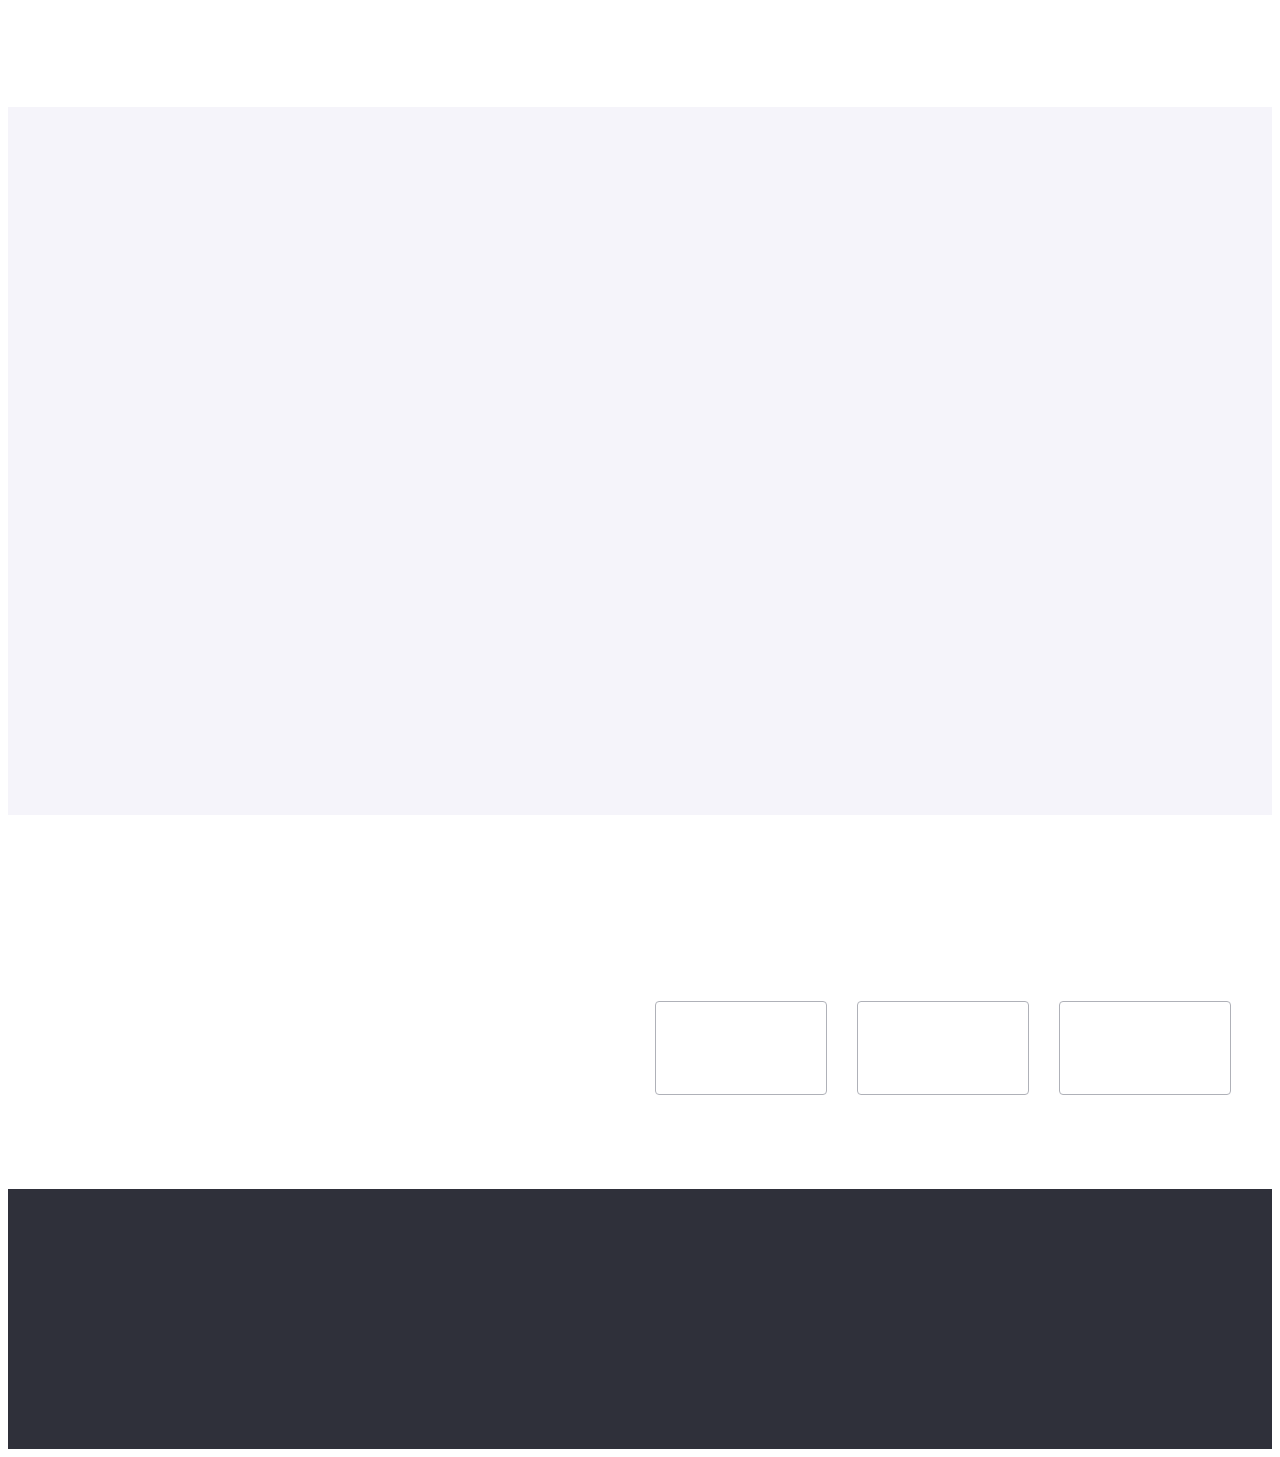
==== commit f67cd860: "impove" ====
--- a/index.html
+++ b/index.html
@@ -146,7 +146,7 @@
             <li class="service__item" data-aos="flip-right">
               <picture class="service__image">
                 <source srcset="./images/desktop/work1@2-desktop.webp, ./images/desktop/work1@2-desktop.webp" media="(min-width: 1200px)">
-                <img class="service__image" src="./images/desktop/work1@1-desktop.webp" />
+                <img class="service__image" src="" alt="img" />
               </picture>
               <div class="service__bg">
                 <h3 class="service__subtitle">Десктопні додатки</h3>
@@ -155,7 +155,7 @@
             <li class="service__item" data-aos="flip-up">
               <picture class="service__image">
                 <source srcset="./images/desktop/work2@2-desktop.webp, ./images/desktop/work2@2-desktop.webp" media="(min-width: 1200px)">
-                <img class="service__image" src="./images/desktop/work2@1-desktop.webp" />
+                <img class="service__image" src="" alt="img" />
               </picture>
               <div class="service__bg">
                 <h3 class="service__subtitle">Мобільні додатки</h3>
@@ -164,7 +164,7 @@
             <li class="service__item" data-aos="flip-down">
               <picture class="service__image">
                 <source srcset="./images/desktop/work3@2-desktop.webp, ./images/desktop/work3@2-desktop.webp" media="(min-width: 1200px)">
-                <img class="service__image" src="./images/desktop/work3@1-desktop.webp" />
+                <img class="service__image"  src="" alt="img" />
               </picture>
               <div class="service__bg">
                 <h3 class="service__subtitle">Дизайнерські рішення</h3>
@@ -183,7 +183,7 @@
                   <source srcset="./images/desktop/igor@1-desktop.webp, ./images/desktop/igor@2-desktop.webp" media="(min-width: 1200px)">
                   <source srcset="./images/tablet/igor@1-tablet.webp, ./images/tablet/igor@2-tablet.webp" media="(min-width: 720px)">
                   <source srcset="./images/mobile/igor@1-mobile.webp, ./images/mobile/igor@2-mobile.webpx" media="(max-width: 719px)">
-                  <img class="team__img" src="./images/mobile/igor@1-mobile.webp" />
+                  <img class="team__img" src="" alt="human" />
                 </picture>
               </div>
               <div class="team__wrap">
@@ -243,7 +243,7 @@
                   <source srcset="./images/desktop/olga@1-desktop.webp, ./images/desktop/olga@2-desktop.webp" media="(min-width: 1200px)">
                   <source srcset="./images/tablet/olga@1-tablet.webp, ./images/tablet/olga@2-tablet.webp" media="(min-width: 720px)">
                   <source srcset="./images/mobile/olga@1-mobile.webp, ./images/mobile/olga@2-mobile.webpx" media="(max-width: 719px)">
-                  <img class="team__img" src="./images/mobile/olga@1-mobile.webp" />
+                  <img class="team__img"  src="" alt="human" />
                 </picture>
               </div>
               <div class="team__wrap">
@@ -303,7 +303,7 @@
                   <source srcset="./images/desktop/mikola@1-desktop.webp, ./images/desktop/mikola@2-desktop.webp" media="(min-width: 1200px)">
                   <source srcset="./images/tablet/mikola@1-tablet.webp, ./images/tablet/mikola@2-tablet.webp" media="(min-width: 720px)">
                   <source srcset="./images/mobile/mikola@1-mobile.webp, ./images/mobile/mikola@2-mobile.webpx" media="(max-width: 719px)">
-                  <img class="team__img" src="./images/mobile/mikola@1-mobile.webp" />
+                  <img class="team__img"  src="" alt="human" />
                 </picture>
               </div> 
               <div class="team__wrap">
@@ -363,7 +363,7 @@
                   <source srcset="./images/desktop/mihailo@1-desktop.webp, ./images/desktop/mihailo@2-desktop.webp" media="(min-width: 1200px)">
                   <source srcset="./images/tablet/mihailo@1-tablet.webp, ./images/tablet/mihailo@2-tablet.webp" media="(min-width: 720px)">
                   <source srcset="./images/mobile/mihailo@1-mobile.webp, ./images/mobile/mihailo@2-mobile.webpx" media="(max-width: 719px)">
-                  <img class="team__img" src="./images/mobile/mihailo@1-mobile.webp" />
+                  <img class="team__img"  src="" alt="human" />
                 </picture>
               </div>
               <div class="team__wrap">
--- a/styles/main.min.css
+++ b/styles/main.min.css
@@ -1 +1 @@
-.footer__info,.footer__address,.modal__link,.modal__text,.features__text{font-size:14px;font-weight:400}.footer__title,.service__subtitle,.features__title{font-size:14px;font-weight:700}a{text-decoration:none}ul{list-style-type:none}h1,h2,h3,h4,p,ul{margin:0;padding:0}button{border:none}img{width:100%;max-width:100%;display:block}.container{max-width:480px;margin-left:auto;margin-right:auto;padding:0 15px}@media screen and (min-width: 768px){.container{width:768px;max-width:none}}@media screen and (min-width: 1200px){.container{max-width:none;width:1200px}}html{scroll-behavior:smooth}body{font-family:"Roboto"}main{overflow:hidden}.header{top:0;left:0;z-index:2;background-color:#fff;width:100%;padding:10px 0;animation-name:header-move;animation-duration:1s;box-shadow:0px 1px 3px 0px rgba(0,0,0,.12),0px 1px 1px 0px rgba(0,0,0,.14),0px 2px 1px 0px rgba(0,0,0,.2)}@media screen and (min-width: 768px){.header{padding:21px 0}}@media screen and (min-width: 1200px){.header{padding-top:24px;padding-bottom:25px}}.header__button{background-color:rgba(0,0,0,0);padding:0;width:40px;height:40px}@media screen and (min-width: 768px){.header__button{display:none}}.header__menu{width:40px;height:40px}@media screen and (min-width: 768px){.header__menu{display:none}}.header__wrap{display:flex;align-items:center;justify-content:space-between}@media screen and (min-width: 1200px){.header__wrap{display:flex;align-items:center;justify-content:center}}.header__logo1{color:#2196f3;font-family:Raleway;font-size:24px;font-weight:700;letter-spacing:.72px}@media screen and (min-width: 1200px){.header__logo1{font-size:26px;letter-spacing:.78px}}.header__logo2{color:#212121;font-family:Raleway;font-size:24px;font-weight:700;letter-spacing:.72px}@media screen and (min-width: 1200px){.header__logo2{font-size:26px;letter-spacing:.78px}}.header__list{display:none}@media screen and (min-width: 768px){.header__list{display:flex;align-items:center;justify-content:center;margin-left:88px;gap:50px}}@media screen and (min-width: 1200px){.header__list{display:flex;align-items:center;justify-content:center;margin-left:93px}}.header__infolist{display:none}@media screen and (min-width: 768px){.header__infolist{display:flex;align-items:center;justify-content:flex-start;flex-wrap:wrap;gap:10px;margin-left:96px}}@media screen and (min-width: 1200px){.header__infolist{display:flex;align-items:center;justify-content:center;gap:30px;margin-left:auto}}.header__infoitem{display:flex;align-items:center;justify-content:center;gap:10px;flex-direction:row-reverse;transition:fill 250ms cubic-bezier(0.4, 0, 0.2, 1)}.header__infoitem:hover .header__icon{fill:#2196f3;cursor:pointer}.header__infoitem:hover .header__info{fill:#2196f3;color:#2196f3;cursor:pointer}.header__icon{width:14px;height:14px;fill:#757575;transition:fill 250ms cubic-bezier(0.4, 0, 0.2, 1)}@media screen and (min-width: 1200px){.header__icon{width:16px;height:16px}}.header__link{color:#212121;font-size:14px;font-weight:500;letter-spacing:.28px;position:relative;transition:color 250ms cubic-bezier(0.4, 0, 0.2, 1)}.header__link:hover{color:#2196f3}.header__link:focus{color:#2196f3;outline:none}.header__link::after{display:block;content:"";width:100%;height:4px;background-color:#2196f3;border-radius:2px;position:absolute;top:44px;left:0;opacity:0;transition:opacity 250ms cubic-bezier(0.4, 0, 0.2, 1)}.header__link:hover::after{opacity:1}.header__link:focus::after{opacity:1}.index:hover .header__item:nth-child(1) .header__link::after{opacity:1}.index:hover .header__item:nth-child(1) .header__link{color:#2196f3}.portfolio:hover .header__item:nth-child(2) .header__link::after{opacity:1}.portfolio:hover .header__item:nth-child(2) .header__link{color:#2196f3}.header__info{color:#757575;font-size:12px;font-weight:500;letter-spacing:.24px;transition:color 250ms cubic-bezier(0.4, 0, 0.2, 1)}@media screen and (min-width: 1200px){.header__info{font-size:14px;letter-spacing:.28px}}.header__info:focus{color:#2196f3;outline:none}.header__info:focus-within~.header__icon{fill:#2196f3}@keyframes header-move{0%{transform:translate(0, -200px)}100%{transform:translate(0)}}.soc__list{display:flex;align-items:center;justify-content:center;gap:10px}.soc__item{width:44px;height:44px;border-radius:50%;display:flex;align-items:center;justify-content:center;transition:background-color 250ms cubic-bezier(0.4, 0, 0.2, 1);background-color:rgba(255,255,255,.1);cursor:pointer}.soc__item:hover{background-color:#2196f3}.soc__item:hover .soc__icon{fill:#fff}.soc__item:focus-within{background-color:#2196f3;outline:none}.soc__item:focus-within .soc__icon{fill:#fff}.soc__item:focus{outline:none}.soc__link{width:20px;height:20px}.soc__icon{width:20px;height:20px;fill:#afb1b8;transition:fill 250ms cubic-bezier(0.4, 0, 0.2, 1)}.offer{max-width:480px;margin-left:auto;margin-right:auto;padding:118px 0;animation-name:offer-bg;animation-duration:2.5s;overflow:hidden;background-repeat:no-repeat;background-position:center;background-image:url(../images/mobile/offerbg@1-mobile.webp)}@media(min-device-pixel-ratio: 2),(-webkit-min-device-pixel-ratio: 2),(min-resolution: 192dpi),(min-resolution: 2dppx){.offer{background-image:url(../images/mobile/offerbg@2-mobile.webp)}}@media screen and (min-width: 768px){.offer{max-width:768px;background-image:url(../images/tablet/offerbg@1-tablet.webp)}}@media screen and (min-width: 768px)and (min-device-pixel-ratio: 2),screen and (min-width: 768px)and (-webkit-min-device-pixel-ratio: 2),screen and (min-width: 768px)and (min-resolution: 192dpi),screen and (min-width: 768px)and (min-resolution: 2dppx){.offer{background-image:url(../images/tablet/offerbg@2-tablet.webp)}}@media screen and (min-width: 1200px){.offer{max-width:1600px;background-image:url(../images/tablet/offerbg@1-desktop.webp)}}@media screen and (min-width: 1200px)and (min-device-pixel-ratio: 2),screen and (min-width: 1200px)and (-webkit-min-device-pixel-ratio: 2),screen and (min-width: 1200px)and (min-resolution: 192dpi),screen and (min-width: 1200px)and (min-resolution: 2dppx){.offer{background-image:url(../images/tablet/offerbg@2-desktop.webp)}}.offer__title{max-width:360px;color:#fff;font-size:26px;font-weight:900;line-height:161.538%;letter-spacing:1.56px;text-transform:uppercase;text-align:center;margin-left:auto;margin-right:auto;animation-name:offer-move;animation-duration:1.6s}@media screen and (min-width: 1200px){.offer__title{max-width:696px;font-size:44px;line-height:136.364%;letter-spacing:2.64px}}.offer__button{border-radius:4px;background:#2196f3;box-shadow:0px 4px 4px 0px rgba(0,0,0,.15);color:#fff;text-align:center;font-size:16px;font-weight:700;line-height:187.5%;letter-spacing:.96px;margin-top:30px;padding:10px 24px;display:block;margin-left:auto;margin-right:auto;cursor:pointer;animation-name:offer-button-move;animation-duration:1.6s}@media screen and (min-width: 1200px){.offer__button{padding:10px 32px}}@keyframes offer-bg{0%{opacity:0}100%{opacity:1}}@keyframes offer-move{0%{transform:translate(1500px, -550px);opacity:0}100%{transform:translate(0);opacity:1}}@keyframes offer-button-move{0%{transform:translate(-1500px, -550px);opacity:0}100%{transform:translate(0);opacity:1}}.features{padding:60px 0}@media screen and (min-width: 1200px){.features{padding:94px 0}}.features__article{display:flex;align-items:center;justify-content:center;flex-direction:column}.features__list{display:flex;align-items:center;justify-content:center;gap:30px;flex-direction:column}@media screen and (min-width: 768px){.features__list{flex-wrap:wrap;flex-direction:row}}@media screen and (min-width: 1200px){.features__list{display:flex;align-items:none;justify-content:none}}.features__title{margin-bottom:10px;color:#212121;letter-spacing:.42px;text-transform:uppercase}.features__text{color:#757575;line-height:171.429%;letter-spacing:.42px}@media screen and (min-width: 768px){.features__text{max-width:354px}}@media screen and (min-width: 1200px){.features__text{max-width:270px}}.features__wrap{width:450px;height:120px;background-color:#f5f4fa;border-radius:4px;text-align:center;padding-top:25px;margin-bottom:30px}@media screen and (max-width: 480px){.features__wrap{width:100%}}@media screen and (min-width: 768px){.features__wrap{width:354px}}@media screen and (min-width: 1200px){.features__wrap{width:270px}}.features__icon{width:70px;height:70px}.service{display:none;padding-bottom:94px}@media screen and (min-width: 1200px){.service{display:block}}.service__list{display:flex;align-items:center;justify-content:center;gap:30px}.service__title{color:#212121;text-align:center;font-size:36px;font-weight:700;letter-spacing:1.08px;margin-bottom:50px}.service__subtitle{color:#fff;letter-spacing:.42px;text-transform:uppercase}.service__image{width:370px;height:294px}.service__item{position:relative}.service__bg{position:absolute;background-color:rgba(47,48,58,.8);width:370px;height:70px;bottom:0;left:0;padding:27px 107px}.service__item:nth-child(2) .service__bg{padding:27px 111px}.service__item:nth-child(3) .service__bg{padding:27px 93px}.team{padding:60px 0;background-color:#f5f4fa}@media screen and (min-width: 1200px){.team{padding:94px 0}}.team__list{display:flex;align-items:center;justify-content:center;gap:30px;flex-direction:column}@media screen and (min-width: 768px){.team__list{flex-direction:row;flex-wrap:wrap}}@media screen and (min-width: 1200px){.team__list{flex-direction:row}}.team__title{color:#212121;text-align:center;font-weight:700;margin-bottom:30px;font-size:28px;letter-spacing:.84px}@media screen and (min-width: 1200px){.team__title{margin-bottom:50px;letter-spacing:1.08px;font-size:36px}}.team__wrap{padding:30px 0 16px}.team__mate{color:#212121;text-align:center;font-size:16px;font-weight:500;letter-spacing:.48px}.team__item{padding-bottom:24px;background-color:#fff;border-radius:0px 0px 4px 4px;box-shadow:0px 2px 1px 0px rgba(0,0,0,.2),0px 1px 1px 0px rgba(0,0,0,.14),0px 1px 3px 0px rgba(0,0,0,.12)}@media screen and (min-width: 1200px){.team__item{padding-bottom:30px}}.team__photo{overflow:hidden}@media screen and (min-width: 768px){.team__photo{width:354px;height:374px}}@media screen and (min-width: 1200px){.team__photo{width:270px;height:260px}}.team__subtitle{color:#757575;text-align:center;font-size:16px;font-weight:400;letter-spacing:.48px;margin-top:10px}.clients{padding:60px 0}@media screen and (min-width: 1200px){.clients{padding:94px 0}}.clients__title{color:#212121;text-align:center;font-weight:700;margin-bottom:30px;font-size:28px;letter-spacing:.84px}@media screen and (min-width: 1200px){.clients__title{margin-bottom:50px;letter-spacing:1.08px;font-size:36px}}.clients__list{display:flex;align-items:center;justify-content:center;flex-wrap:wrap;gap:30px;width:100%;max-width:450px;margin:0 auto}@media screen and (min-width: 768px){.clients__list{max-width:738px}}@media screen and (min-width: 1200px){.clients__list{max-width:none}}.clients__item{border-radius:4px;width:210px;height:92px;transition:border 250ms cubic-bezier(0.4, 0, 0.2, 1);border-radius:4px;border:1px solid #afb1b8}@media screen and (max-width: 480px){.clients__item{max-width:210px;flex-basis:calc((100% - 30px) \2 )}}.clients__item:hover{border:1px solid #2196f3}.clients__item:focus{border:1px solid #2196f3;outline:none}@media screen and (min-width: 768px){.clients__item{width:226px}}@media screen and (min-width: 1200px){.clients__item{width:170px}}.clients__link{display:block}.clients__logo{width:100%;height:92px;fill:#afb1b8;transition:fill 250ms cubic-bezier(0.4, 0, 0.2, 1)}.clients__logo:hover{fill:#2196f3}.clients__link:focus .clients__logo{fill:#2196f3;outline:none}.backdrop{width:100%;height:100%;background:rgba(0,0,0,.2);position:fixed;top:0;right:0;display:flex;align-items:center;justify-content:center;transition:opacity 250ms cubic-bezier(0.4, 0, 0.2, 1)}.modal{width:450px;height:609px;border-radius:4px;background:#fff;box-shadow:0px 2px 1px 0px rgba(0,0,0,.2),0px 1px 1px 0px rgba(0,0,0,.14),0px 1px 3px 0px rgba(0,0,0,.12);position:relative;padding:40px;transform:rotate(360deg);transition:transform 1s cubic-bezier(0.4, 0, 0.2, 1)}@media screen and (max-width: 480px){.modal{width:300px}}@media screen and (min-width: 1200px){.modal{width:528px;height:581px}}.modal__circle{background-color:rgba(0,0,0,0);width:30px;height:30px;border-radius:50%;border:solid 1px rgba(0,0,0,.1);display:flex;align-items:center;justify-content:center;position:absolute;top:8px;right:8px;transition:fill 250ms cubic-bezier(0.4, 0, 0.2, 1)}.modal__circle:hover{fill:#2196f3;cursor:pointer}.modal__circle:focus{fill:#2196f3}.modal__title{color:#212121;text-align:center;font-size:20px;font-weight:700;letter-spacing:.6px;margin-bottom:12px;line-height:150%}@media screen and (min-width: 1200px){.modal__title{line-height:normal}}.modal__label{display:block;color:#757575;font-size:12px;font-weight:400;letter-spacing:.12px;margin-bottom:4px}.modal__input{width:370px;height:40px;border-radius:4px;border:1px solid rgba(33,33,33,.2);padding:11px 12px 11px 40px;outline:none;transition:border-color 250ms cubic-bezier(0.4, 0, 0.2, 1)}@media screen and (max-width: 480px){.modal__input{width:280px}}@media screen and (min-width: 1200px){.modal__input{width:448px}}.modal__icon{transition:fill 250ms cubic-bezier(0.4, 0, 0.2, 1)}.modal__input:hover{border-color:#2196f3;cursor:pointer}.modal__input:hover~.modal__icon{fill:#2196f3}.modal__input:focus{border-color:#2196f3;cursor:pointer}.modal__input:focus~.modal__icon{fill:#2196f3}.modal__comment{min-width:370px;min-height:120px;border-radius:4px;border:1px solid rgba(33,33,33,.2);padding:12px;resize:none;font-size:12px;letter-spacing:.12px;font-weight:400;outline:none;transition:border-color 250ms cubic-bezier(0.4, 0, 0.2, 1)}@media screen and (max-width: 480px){.modal__comment{min-width:280px}}@media screen and (min-width: 1200px){.modal__comment{min-width:448px}}.modal__comment::-moz-placeholder{color:rgba(117,117,117,.5);font-size:14px;font-weight:400;letter-spacing:.14px}.modal__comment::placeholder{color:rgba(117,117,117,.5);font-size:14px;font-weight:400;letter-spacing:.14px}@media screen and (min-width: 1200px){.modal__comment::-moz-placeholder{letter-spacing:.12px;font-size:12px}.modal__comment::placeholder{letter-spacing:.12px;font-size:12px}}.modal__comment:hover,.modal__comment:focus{border-color:#2196f3;cursor:pointer}.modal__checkbox{width:16px;height:16px}.modal__checkbox{cursor:pointer}.modal__list{display:flex;align-items:center;justify-content:center;flex-direction:column;gap:10px;margin-bottom:20px}@media screen and (max-width: 480px){.modal__list{margin-bottom:10px}}.modal__wrap{display:flex;align-items:center;justify-content:center;gap:7px}.modal__text{color:#757575;font-weight:400;font-size:12px;line-height:normal;letter-spacing:.36px}@media screen and (min-width: 1200px){.modal__text{font-size:14px;line-height:171.429%;letter-spacing:.42px}}.modal__link{color:#2196f3;font-size:12px;letter-spacing:.36px;text-decoration-line:underline}@media screen and (min-width: 1200px){.modal__link{font-size:14px;line-height:171.429%;letter-spacing:.42px}}.modal__btn{padding:10px 52px;color:#fff;text-align:center;font-size:16px;font-weight:700;line-height:187.5%;letter-spacing:.96px;border-radius:4px;background:#2196f3;box-shadow:0px 4px 4px 0px rgba(0,0,0,.15);display:block;margin-right:auto;margin-left:auto;margin-top:30px}@media screen and (max-width: 480px){.modal__btn{margin-top:15px}}.modal__btn:hover{cursor:pointer}.modal__item{position:relative}.modal__icon{position:absolute;top:29px;left:12px}.is-hidden .modal{transform:rotate(720deg) scale(15)}.is-hidden{opacity:0;pointer-events:none}.footer{padding:60px 0;background-color:#2f303a;overflow:hidden}.footer__icon{fill:#fff;transition:fill 250ms cubic-bezier(0.4, 0, 0.2, 1)}@media screen and (min-width: 768px){.footer__soc{padding-top:5px}}@media screen and (min-width: 1200px){.footer__soc{padding-top:12px;margin-left:70px}}.footer__logo1{color:#2196f3;font-family:Raleway;font-size:24px;font-weight:700;letter-spacing:.72px}@media screen and (min-width: 1200px){.footer__logo1{font-size:26px;letter-spacing:.78px}}.footer__logo2{color:#fff;font-family:Raleway;font-size:24px;font-weight:700;letter-spacing:.72px}@media screen and (min-width: 1200px){.footer__logo2{font-size:26px;letter-spacing:.78px}}.footer__contcts{display:flex;align-items:center;justify-content:center;flex-direction:column}@media screen and (min-width: 768px){.footer__contcts{margin-left:61px;margin-right:165px}}@media screen and (min-width: 1200px){.footer__contcts{display:block;margin:0}}.footer__address{color:#fff;line-height:171.429%;letter-spacing:.42px;font-style:normal;margin-bottom:9px;margin-top:20px}.footer__list{display:flex;align-items:none;justify-content:none;gap:9px;flex-direction:column}.footer__info{color:rgba(255,255,255,.6);line-height:171.429%;letter-spacing:.42px;transition:color 250ms cubic-bezier(0.4, 0, 0.2, 1)}.footer__info:hover{color:#2196f3}.footer__info:focus{color:#2196f3;outline:none}.footer__title{text-align:center;color:#fff;letter-spacing:.42px;text-transform:uppercase;margin-bottom:20px}@media screen and (min-width: 1200px){.footer__title{text-align:left}}.footer__wrap{display:flex;align-items:none;justify-content:none;gap:60px;flex-direction:column;flex-wrap:wrap}@media screen and (min-width: 768px){.footer__wrap{flex-direction:row;gap:0}}@media screen and (min-width: 768px){.footer__subscribe{margin-top:60px;margin-right:auto;margin-left:auto}}@media screen and (min-width: 1200px){.footer__subscribe{padding-top:12px;margin:0 0 0 93px}}.footer__input{width:450px;height:50px;border-radius:4px;border:1px solid rgba(255,255,255,.3);background:rgba(33,150,243,0);box-shadow:0px 4px 4px 0px rgba(0,0,0,.15);padding:15px 16px;color:#fff;transition:border-color 250ms cubic-bezier(0.4, 0, 0.2, 1)}@media screen and (max-width: 480px){.footer__input{width:100%}}@media screen and (min-width: 1200px){.footer__input{width:358px}}.footer__input:hover{border-color:#2196f3}.footer__input:focus{border-color:#2196f3;outline:none}.footer__input::-moz-placeholder{color:rgba(255,255,255,.6);font-size:16px;font-weight:400;line-height:125%;letter-spacing:.48px}.footer__input::placeholder{color:rgba(255,255,255,.6);font-size:16px;font-weight:400;line-height:125%;letter-spacing:.48px}.footer__btn{color:#fff;font-size:16px;font-weight:700;line-height:187.5%;letter-spacing:.96px;width:200px;height:50px;border-radius:4px;background:#2196f3;box-shadow:0px 4px 4px 0px rgba(0,0,0,.15);display:flex;align-items:center;justify-content:none;gap:10px;padding:10px 28px}.footer__btn:hover{cursor:pointer}.footer__form{display:flex;align-items:center;justify-content:center;gap:20px;flex-direction:column}@media screen and (min-width: 1200px){.footer__form{gap:12px;flex-direction:row}}.footer__subscribe__icon{fill:#fff}.menu{background-color:#fff;position:fixed;top:0;left:0;width:100%;height:100%;z-index:2;display:flex;align-items:none;justify-content:space-between;flex-direction:column;padding:48px 0 48px 40px}@media screen and (min-width: 768px){.menu{display:none}}.menu__button{position:fixed;top:10px;right:15px;padding:0;width:40px;height:40px;background-color:rgba(0,0,0,0)}.menu__icon{width:40px;height:40px;fill:#212121}.menu__link{color:#212121;font-size:40px;font-weight:500;letter-spacing:.8px}.menu__link:hover{color:#2196f3}.menu__wrap{display:flex;align-items:none;justify-content:none;flex-direction:column}.menu__tel{color:#2196f3;font-size:34px;font-weight:500;letter-spacing:.68px}@media screen and (max-width: 360px){.menu__tel{font-size:30px}}.menu__mail{color:#757575;font-size:24px;font-weight:500;letter-spacing:.48px;margin-top:32px}.menu__soc{color:#2196f3;font-size:18px;font-weight:500;line-height:122.222%;letter-spacing:.36px}.menu__list{display:flex;align-items:none;justify-content:none;flex-direction:column;gap:34px}.menu__rectangle{width:1px;height:22px;background:rgba(33,33,33,.2)}.menu__socials{display:flex;align-items:center;justify-content:none;gap:10px;flex-wrap:wrap;margin-top:64px}.menu__active{color:#2196f3}.is-hidden{opacity:0;z-index:-2}/*# sourceMappingURL=main.min.css.map */+.footer__info,.footer__address,.modal__link,.modal__text,.features__text{font-size:14px;font-weight:400}.footer__title,.service__subtitle,.features__title{font-size:14px;font-weight:700}a{text-decoration:none}ul{list-style-type:none}h1,h2,h3,h4,p,ul{margin:0;padding:0}button{border:none}img{width:100%;max-width:100%;display:block}.container{max-width:480px;margin-left:auto;margin-right:auto;padding:0 15px}@media screen and (min-width: 768px){.container{width:768px;max-width:none}}@media screen and (min-width: 1200px){.container{max-width:none;width:1200px}}html{scroll-behavior:smooth}body{font-family:"Roboto"}main{overflow:hidden}.header{top:0;left:0;z-index:2;background-color:#fff;width:100%;padding:10px 0;animation-name:header-move;animation-duration:1s;box-shadow:0px 1px 3px 0px rgba(0,0,0,.12),0px 1px 1px 0px rgba(0,0,0,.14),0px 2px 1px 0px rgba(0,0,0,.2)}@media screen and (min-width: 768px){.header{padding:21px 0}}@media screen and (min-width: 1200px){.header{padding-top:24px;padding-bottom:25px}}.header__button{background-color:rgba(0,0,0,0);padding:0;width:40px;height:40px}@media screen and (min-width: 768px){.header__button{display:none}}.header__menu{width:40px;height:40px}@media screen and (min-width: 768px){.header__menu{display:none}}.header__wrap{display:flex;align-items:center;justify-content:space-between}@media screen and (min-width: 1200px){.header__wrap{display:flex;align-items:center;justify-content:center}}.header__logo1{color:#2196f3;font-family:Raleway;font-size:24px;font-weight:700;letter-spacing:.72px}@media screen and (min-width: 1200px){.header__logo1{font-size:26px;letter-spacing:.78px}}.header__logo2{color:#212121;font-family:Raleway;font-size:24px;font-weight:700;letter-spacing:.72px}@media screen and (min-width: 1200px){.header__logo2{font-size:26px;letter-spacing:.78px}}.header__list{display:none}@media screen and (min-width: 768px){.header__list{display:flex;align-items:center;justify-content:center;margin-left:88px;gap:50px}}@media screen and (min-width: 1200px){.header__list{display:flex;align-items:center;justify-content:center;margin-left:93px}}.header__infolist{display:none}@media screen and (min-width: 768px){.header__infolist{display:flex;align-items:center;justify-content:flex-start;flex-wrap:wrap;gap:10px;margin-left:96px}}@media screen and (min-width: 1200px){.header__infolist{display:flex;align-items:center;justify-content:center;gap:30px;margin-left:auto}}.header__infoitem{display:flex;align-items:center;justify-content:center;gap:10px;flex-direction:row-reverse;transition:fill 250ms cubic-bezier(0.4, 0, 0.2, 1)}.header__infoitem:hover .header__icon{fill:#2196f3;cursor:pointer}.header__infoitem:hover .header__info{fill:#2196f3;color:#2196f3;cursor:pointer}.header__icon{width:14px;height:14px;fill:#757575;transition:fill 250ms cubic-bezier(0.4, 0, 0.2, 1)}@media screen and (min-width: 1200px){.header__icon{width:16px;height:16px}}.header__link{color:#212121;font-size:14px;font-weight:500;letter-spacing:.28px;position:relative;transition:color 250ms cubic-bezier(0.4, 0, 0.2, 1)}.header__link:hover{color:#2196f3}.header__link:focus{color:#2196f3;outline:none}.header__link::after{display:block;content:"";width:100%;height:4px;background-color:#2196f3;border-radius:2px;position:absolute;top:44px;left:0;opacity:0;transition:opacity 250ms cubic-bezier(0.4, 0, 0.2, 1)}.header__link:hover::after{opacity:1}.header__link:focus::after{opacity:1}.index:hover .header__item:nth-child(1) .header__link::after{opacity:1}.index:hover .header__item:nth-child(1) .header__link{color:#2196f3}.portfolio:hover .header__item:nth-child(2) .header__link::after{opacity:1}.portfolio:hover .header__item:nth-child(2) .header__link{color:#2196f3}.header__info{color:#757575;font-size:12px;font-weight:500;letter-spacing:.24px;transition:color 250ms cubic-bezier(0.4, 0, 0.2, 1)}@media screen and (min-width: 1200px){.header__info{font-size:14px;letter-spacing:.28px}}.header__info:focus{color:#2196f3;outline:none}.header__info:focus-within~.header__icon{fill:#2196f3}@keyframes header-move{0%{transform:translate(0, -200px)}100%{transform:translate(0)}}.menu{background-color:#fff;position:fixed;top:0;left:0;width:100%;height:100%;z-index:2;display:flex;align-items:none;justify-content:space-between;flex-direction:column;padding:48px 0 48px 40px}@media screen and (min-width: 768px){.menu{display:none}}.menu__button{position:fixed;top:10px;right:15px;padding:0;width:40px;height:40px;background-color:rgba(0,0,0,0)}.menu__icon{width:40px;height:40px;fill:#212121}.menu__link{color:#212121;font-size:40px;font-weight:500;letter-spacing:.8px}.menu__link:hover{color:#2196f3}.menu__wrap{display:flex;align-items:none;justify-content:none;flex-direction:column}.menu__tel{color:#2196f3;font-size:34px;font-weight:500;letter-spacing:.68px}@media screen and (max-width: 360px){.menu__tel{font-size:30px}}.menu__mail{color:#757575;font-size:24px;font-weight:500;letter-spacing:.48px;margin-top:32px}.menu__soc{color:#2196f3;font-size:18px;font-weight:500;line-height:122.222%;letter-spacing:.36px}.menu__list{display:flex;align-items:none;justify-content:none;flex-direction:column;gap:34px}.menu__rectangle{width:1px;height:22px;background:rgba(33,33,33,.2)}.menu__socials{display:flex;align-items:center;justify-content:none;gap:10px;flex-wrap:wrap;margin-top:64px}.menu__active{color:#2196f3}.is-hidden{opacity:0;z-index:-2}.scrolltop{width:94px;height:94px;background:#f5f4fa;border:solid 1px #212121;border-radius:50%;display:flex;align-items:center;justify-content:center;position:fixed;bottom:25px;right:25px;z-index:2;transition:box-shadow,background-color,border,250ms cubic-bezier(0.4, 0, 0.2, 1);animation-name:scroll-to-top-move;animation-duration:1s}.scrolltop:hover{box-shadow:0px 2px 2px 0px rgba(0,0,0,.12),0px 1px 2px 0px rgba(0,0,0,.08),0px 3px 1px 0px rgba(0,0,0,.1);background-color:#2196f3;border:none}.scrolltop:focus{box-shadow:0px 2px 2px 0px rgba(0,0,0,.12),0px 1px 2px 0px rgba(0,0,0,.08),0px 3px 1px 0px rgba(0,0,0,.1);background-color:#2196f3;border:none;outline:none}.scrolltop:focus-visible .modal-close{fill:#fff}.scrolltop:hover .scrolltop__icon{fill:#fff}.scrolltop__icon{transform:rotate(90deg);transition:fill 250ms cubic-bezier(0.4, 0, 0.2, 1)}@keyframes scroll-to-top-move{0%{bottom:-90px;background-color:#2196f3}100%{bottom:30px}}.soc__list{display:flex;align-items:center;justify-content:center;gap:10px}.soc__item{width:44px;height:44px;border-radius:50%;display:flex;align-items:center;justify-content:center;transition:background-color 250ms cubic-bezier(0.4, 0, 0.2, 1);background-color:rgba(255,255,255,.1);cursor:pointer}.soc__item:hover{background-color:#2196f3}.soc__item:hover .soc__icon{fill:#fff}.soc__item:focus-within{background-color:#2196f3;outline:none}.soc__item:focus-within .soc__icon{fill:#fff}.soc__item:focus{outline:none}.soc__link{width:20px;height:20px}.soc__icon{width:20px;height:20px;fill:#afb1b8;transition:fill 250ms cubic-bezier(0.4, 0, 0.2, 1)}.offer{margin-top:60px;max-width:480px;background-image:linear-gradient(rgba(47, 48, 58, 0.4), rgba(47, 48, 58, 0.4)),url(../images/mobile/offerbg@1-mobile.webp);margin-left:auto;margin-right:auto;padding:118px 0;animation-name:offer-bg;animation-duration:2.5s;overflow:hidden;background-repeat:no-repeat;background-position:top;background-size:cover}@media(-webkit-min-device-pixel-ratio: 2),(min-device-pixel-ratio: 2),(min-resolution: 192dpi),(min-resolution: 2dppx){.offer{background-image:url(../images/mobile/offerbg@2-mobile.webp)}}@media screen and (min-width: 768px){.offer{margin-top:80px;max-width:768px;background-image:url(../images/tablet/offerbg@1-tablet.webp)}}@media screen and (min-width: 768px)and (-webkit-min-device-pixel-ratio: 2),screen and (min-width: 768px)and (min-device-pixel-ratio: 2),screen and (min-width: 768px)and (min-resolution: 192dpi),screen and (min-width: 768px)and (min-resolution: 2dppx){.offer{background-image:url(../images/tablet/offerbg@1-tablet.webp)}}@media screen and (min-width: 1200px){.offer{max-width:1600px;padding:200px 0;background-image:url(../images/desktop/offer@1-desktop.webp)}}@media screen and (min-width: 1200px)and (-webkit-min-device-pixel-ratio: 2),screen and (min-width: 1200px)and (min-device-pixel-ratio: 2),screen and (min-width: 1200px)and (min-resolution: 192dpi),screen and (min-width: 1200px)and (min-resolution: 2dppx){.offer{background-image:url(../images/desktop/offer@2-desktop.webp)}}.offer__title{max-width:360px;color:#fff;font-size:26px;font-weight:900;line-height:161.538%;letter-spacing:1.56px;text-transform:uppercase;text-align:center;margin-left:auto;margin-right:auto;animation-name:offer-move;animation-duration:1.6s}@media screen and (min-width: 1200px){.offer__title{max-width:696px;font-size:44px;line-height:136.364%;letter-spacing:2.64px}}.offer__button{border-radius:4px;background:#2196f3;box-shadow:0px 4px 4px 0px rgba(0,0,0,.15);color:#fff;text-align:center;font-size:16px;font-weight:700;line-height:187.5%;letter-spacing:.96px;margin-top:30px;padding:10px 24px;display:block;margin-left:auto;margin-right:auto;cursor:pointer;animation-name:offer-button-move;animation-duration:1.6s}@media screen and (min-width: 1200px){.offer__button{padding:10px 32px}}@keyframes offer-bg{0%{opacity:0}100%{opacity:1}}@keyframes offer-move{0%{transform:translate(1500px, -550px);opacity:0}100%{transform:translate(0);opacity:1}}@keyframes offer-button-move{0%{transform:translate(-1500px, -550px);opacity:0}100%{transform:translate(0);opacity:1}}.features{padding:60px 0}@media screen and (min-width: 1200px){.features{padding:94px 0}}.features__article{display:flex;align-items:center;justify-content:center;flex-direction:column}.features__list{display:flex;align-items:center;justify-content:center;gap:30px;flex-direction:column}@media screen and (min-width: 768px){.features__list{flex-wrap:wrap;flex-direction:row}}@media screen and (min-width: 1200px){.features__list{display:flex;align-items:none;justify-content:none}}.features__title{margin-bottom:10px;color:#212121;letter-spacing:.42px;text-transform:uppercase}.features__text{color:#757575;line-height:171.429%;letter-spacing:.42px}@media screen and (min-width: 768px){.features__text{max-width:354px}}@media screen and (min-width: 1200px){.features__text{max-width:270px}}.features__wrap{width:450px;height:120px;background-color:#f5f4fa;border-radius:4px;text-align:center;padding-top:25px;margin-bottom:30px}@media screen and (max-width: 480px){.features__wrap{width:100%}}@media screen and (min-width: 768px){.features__wrap{width:354px}}@media screen and (min-width: 1200px){.features__wrap{width:270px}}.features__icon{width:70px;height:70px}.service{display:none;padding-bottom:94px}@media screen and (min-width: 1200px){.service{display:block}}.service__list{display:flex;align-items:center;justify-content:center;gap:30px}.service__title{color:#212121;text-align:center;font-size:36px;font-weight:700;letter-spacing:1.08px;margin-bottom:50px}.service__subtitle{color:#fff;letter-spacing:.42px;text-transform:uppercase}.service__image{width:370px;height:294px}.service__item{position:relative}.service__bg{position:absolute;background-color:rgba(47,48,58,.8);width:370px;height:70px;bottom:0;left:0;padding:27px 107px}.service__item:nth-child(2) .service__bg{padding:27px 111px}.service__item:nth-child(3) .service__bg{padding:27px 93px}.team{padding:60px 0;background-color:#f5f4fa}@media screen and (min-width: 1200px){.team{padding:94px 0}}.team__list{display:flex;align-items:center;justify-content:center;gap:30px;flex-direction:column}@media screen and (min-width: 768px){.team__list{flex-direction:row;flex-wrap:wrap}}@media screen and (min-width: 1200px){.team__list{flex-direction:row}}.team__title{color:#212121;text-align:center;font-weight:700;margin-bottom:30px;font-size:28px;letter-spacing:.84px}@media screen and (min-width: 1200px){.team__title{margin-bottom:50px;letter-spacing:1.08px;font-size:36px}}.team__wrap{padding:30px 0 16px}.team__mate{color:#212121;text-align:center;font-size:16px;font-weight:500;letter-spacing:.48px}.team__item{padding-bottom:24px;background-color:#fff;border-radius:0px 0px 4px 4px;box-shadow:0px 2px 1px 0px rgba(0,0,0,.2),0px 1px 1px 0px rgba(0,0,0,.14),0px 1px 3px 0px rgba(0,0,0,.12)}@media screen and (min-width: 1200px){.team__item{padding-bottom:30px}}.team__photo{overflow:hidden}@media screen and (min-width: 768px){.team__photo{width:354px;height:374px}}@media screen and (min-width: 1200px){.team__photo{width:270px;height:260px}}.team__subtitle{color:#757575;text-align:center;font-size:16px;font-weight:400;letter-spacing:.48px;margin-top:10px}.clients{padding:60px 0}@media screen and (min-width: 1200px){.clients{padding:94px 0}}.clients__title{color:#212121;text-align:center;font-weight:700;margin-bottom:30px;font-size:28px;letter-spacing:.84px}@media screen and (min-width: 1200px){.clients__title{margin-bottom:50px;letter-spacing:1.08px;font-size:36px}}.clients__list{display:flex;align-items:center;justify-content:center;flex-wrap:wrap;gap:30px;width:100%;max-width:450px;margin:0 auto}@media screen and (min-width: 768px){.clients__list{max-width:738px}}@media screen and (min-width: 1200px){.clients__list{max-width:none}}.clients__item{border-radius:4px;width:210px;height:92px;transition:border 250ms cubic-bezier(0.4, 0, 0.2, 1);border-radius:4px;border:1px solid #afb1b8}@media screen and (max-width: 480px){.clients__item{max-width:210px;flex-basis:calc((100% - 30px) \2 )}}.clients__item:hover{border:1px solid #2196f3}.clients__item:focus{border:1px solid #2196f3;outline:none}@media screen and (min-width: 768px){.clients__item{width:226px}}@media screen and (min-width: 1200px){.clients__item{width:170px}}.clients__link{display:block}.clients__logo{width:100%;height:92px;fill:#afb1b8;transition:fill 250ms cubic-bezier(0.4, 0, 0.2, 1)}.clients__logo:hover{fill:#2196f3}.clients__link:focus .clients__logo{fill:#2196f3;outline:none}.backdrop{width:100%;height:100%;background:rgba(0,0,0,.2);position:fixed;top:0;right:0;display:flex;align-items:center;justify-content:center;transition:opacity 250ms cubic-bezier(0.4, 0, 0.2, 1)}.modal{width:450px;height:609px;border-radius:4px;background:#fff;box-shadow:0px 2px 1px 0px rgba(0,0,0,.2),0px 1px 1px 0px rgba(0,0,0,.14),0px 1px 3px 0px rgba(0,0,0,.12);position:relative;padding:40px;transform:rotate(360deg);transition:transform 1s cubic-bezier(0.4, 0, 0.2, 1)}@media screen and (max-width: 480px){.modal{width:300px}}@media screen and (min-width: 1200px){.modal{width:528px;height:581px}}.modal__circle{background-color:rgba(0,0,0,0);width:30px;height:30px;border-radius:50%;border:solid 1px rgba(0,0,0,.1);display:flex;align-items:center;justify-content:center;position:absolute;top:8px;right:8px;transition:fill 250ms cubic-bezier(0.4, 0, 0.2, 1)}.modal__circle:hover{fill:#2196f3;cursor:pointer}.modal__circle:focus{fill:#2196f3}.modal__title{color:#212121;text-align:center;font-size:20px;font-weight:700;letter-spacing:.6px;margin-bottom:12px;line-height:150%}@media screen and (min-width: 1200px){.modal__title{line-height:normal}}.modal__label{display:block;color:#757575;font-size:12px;font-weight:400;letter-spacing:.12px;margin-bottom:4px}.modal__input{width:370px;height:40px;border-radius:4px;border:1px solid rgba(33,33,33,.2);padding:11px 12px 11px 40px;outline:none;transition:border-color 250ms cubic-bezier(0.4, 0, 0.2, 1)}@media screen and (max-width: 480px){.modal__input{width:280px}}@media screen and (min-width: 1200px){.modal__input{width:448px}}.modal__icon{transition:fill 250ms cubic-bezier(0.4, 0, 0.2, 1)}.modal__input:hover{border-color:#2196f3;cursor:pointer}.modal__input:hover~.modal__icon{fill:#2196f3}.modal__input:focus{border-color:#2196f3;cursor:pointer}.modal__input:focus~.modal__icon{fill:#2196f3}.modal__comment{min-width:370px;min-height:120px;border-radius:4px;border:1px solid rgba(33,33,33,.2);padding:12px;resize:none;font-size:12px;letter-spacing:.12px;font-weight:400;outline:none;transition:border-color 250ms cubic-bezier(0.4, 0, 0.2, 1)}@media screen and (max-width: 480px){.modal__comment{min-width:280px}}@media screen and (min-width: 1200px){.modal__comment{min-width:448px}}.modal__comment::-moz-placeholder{color:rgba(117,117,117,.5);font-size:14px;font-weight:400;letter-spacing:.14px}.modal__comment::placeholder{color:rgba(117,117,117,.5);font-size:14px;font-weight:400;letter-spacing:.14px}@media screen and (min-width: 1200px){.modal__comment::-moz-placeholder{letter-spacing:.12px;font-size:12px}.modal__comment::placeholder{letter-spacing:.12px;font-size:12px}}.modal__comment:hover,.modal__comment:focus{border-color:#2196f3;cursor:pointer}.modal__checkbox{width:16px;height:16px}.modal__checkbox{cursor:pointer}.modal__list{display:flex;align-items:center;justify-content:center;flex-direction:column;gap:10px;margin-bottom:20px}@media screen and (max-width: 480px){.modal__list{margin-bottom:10px}}.modal__wrap{display:flex;align-items:center;justify-content:center;gap:7px}.modal__text{color:#757575;font-weight:400;font-size:12px;line-height:normal;letter-spacing:.36px}@media screen and (min-width: 1200px){.modal__text{font-size:14px;line-height:171.429%;letter-spacing:.42px}}.modal__link{color:#2196f3;font-size:12px;letter-spacing:.36px;text-decoration-line:underline}@media screen and (min-width: 1200px){.modal__link{font-size:14px;line-height:171.429%;letter-spacing:.42px}}.modal__btn{padding:10px 52px;color:#fff;text-align:center;font-size:16px;font-weight:700;line-height:187.5%;letter-spacing:.96px;border-radius:4px;background:#2196f3;box-shadow:0px 4px 4px 0px rgba(0,0,0,.15);display:block;margin-right:auto;margin-left:auto;margin-top:30px}@media screen and (max-width: 480px){.modal__btn{margin-top:15px}}.modal__btn:hover{cursor:pointer}.modal__item{position:relative}.modal__icon{position:absolute;top:29px;left:12px}.is-hidden .modal{transform:rotate(720deg) scale(15)}.is-hidden{opacity:0;pointer-events:none}.footer{padding:60px 0;background-color:#2f303a;overflow:hidden}.footer__icon{fill:#fff;transition:fill 250ms cubic-bezier(0.4, 0, 0.2, 1)}@media screen and (min-width: 768px){.footer__soc{padding-top:5px}}@media screen and (min-width: 1200px){.footer__soc{padding-top:12px;margin-left:70px}}.footer__logo1{color:#2196f3;font-family:Raleway;font-size:24px;font-weight:700;letter-spacing:.72px}@media screen and (min-width: 1200px){.footer__logo1{font-size:26px;letter-spacing:.78px}}.footer__logo2{color:#fff;font-family:Raleway;font-size:24px;font-weight:700;letter-spacing:.72px}@media screen and (min-width: 1200px){.footer__logo2{font-size:26px;letter-spacing:.78px}}.footer__contcts{display:flex;align-items:center;justify-content:center;flex-direction:column}@media screen and (min-width: 768px){.footer__contcts{margin-left:61px;margin-right:165px}}@media screen and (min-width: 1200px){.footer__contcts{display:block;margin:0}}.footer__address{color:#fff;line-height:171.429%;letter-spacing:.42px;font-style:normal;margin-bottom:9px;margin-top:20px}.footer__list{display:flex;align-items:none;justify-content:none;gap:9px;flex-direction:column}.footer__info{color:rgba(255,255,255,.6);line-height:171.429%;letter-spacing:.42px;transition:color 250ms cubic-bezier(0.4, 0, 0.2, 1)}.footer__info:hover{color:#2196f3}.footer__info:focus{color:#2196f3;outline:none}.footer__title{text-align:center;color:#fff;letter-spacing:.42px;text-transform:uppercase;margin-bottom:20px}@media screen and (min-width: 1200px){.footer__title{text-align:left}}.footer__wrap{display:flex;align-items:none;justify-content:none;gap:60px;flex-direction:column;flex-wrap:wrap}@media screen and (min-width: 768px){.footer__wrap{flex-direction:row;gap:0}}@media screen and (min-width: 768px){.footer__subscribe{margin-top:60px;margin-right:auto;margin-left:auto}}@media screen and (min-width: 1200px){.footer__subscribe{padding-top:12px;margin:0 0 0 93px}}.footer__input{width:450px;height:50px;border-radius:4px;border:1px solid rgba(255,255,255,.3);background:rgba(33,150,243,0);box-shadow:0px 4px 4px 0px rgba(0,0,0,.15);padding:15px 16px;color:#fff;transition:border-color 250ms cubic-bezier(0.4, 0, 0.2, 1)}@media screen and (max-width: 480px){.footer__input{width:100%}}@media screen and (min-width: 1200px){.footer__input{width:358px}}.footer__input:hover{border-color:#2196f3}.footer__input:focus{border-color:#2196f3;outline:none}.footer__input::-moz-placeholder{color:rgba(255,255,255,.6);font-size:16px;font-weight:400;line-height:125%;letter-spacing:.48px}.footer__input::placeholder{color:rgba(255,255,255,.6);font-size:16px;font-weight:400;line-height:125%;letter-spacing:.48px}.footer__btn{color:#fff;font-size:16px;font-weight:700;line-height:187.5%;letter-spacing:.96px;width:200px;height:50px;border-radius:4px;background:#2196f3;box-shadow:0px 4px 4px 0px rgba(0,0,0,.15);display:flex;align-items:center;justify-content:none;gap:10px;padding:10px 28px}.footer__btn:hover{cursor:pointer}.footer__form{display:flex;align-items:center;justify-content:center;gap:20px;flex-direction:column}@media screen and (min-width: 1200px){.footer__form{gap:12px;flex-direction:row}}.footer__subscribe__icon{fill:#fff}/*# sourceMappingURL=main.min.css.map */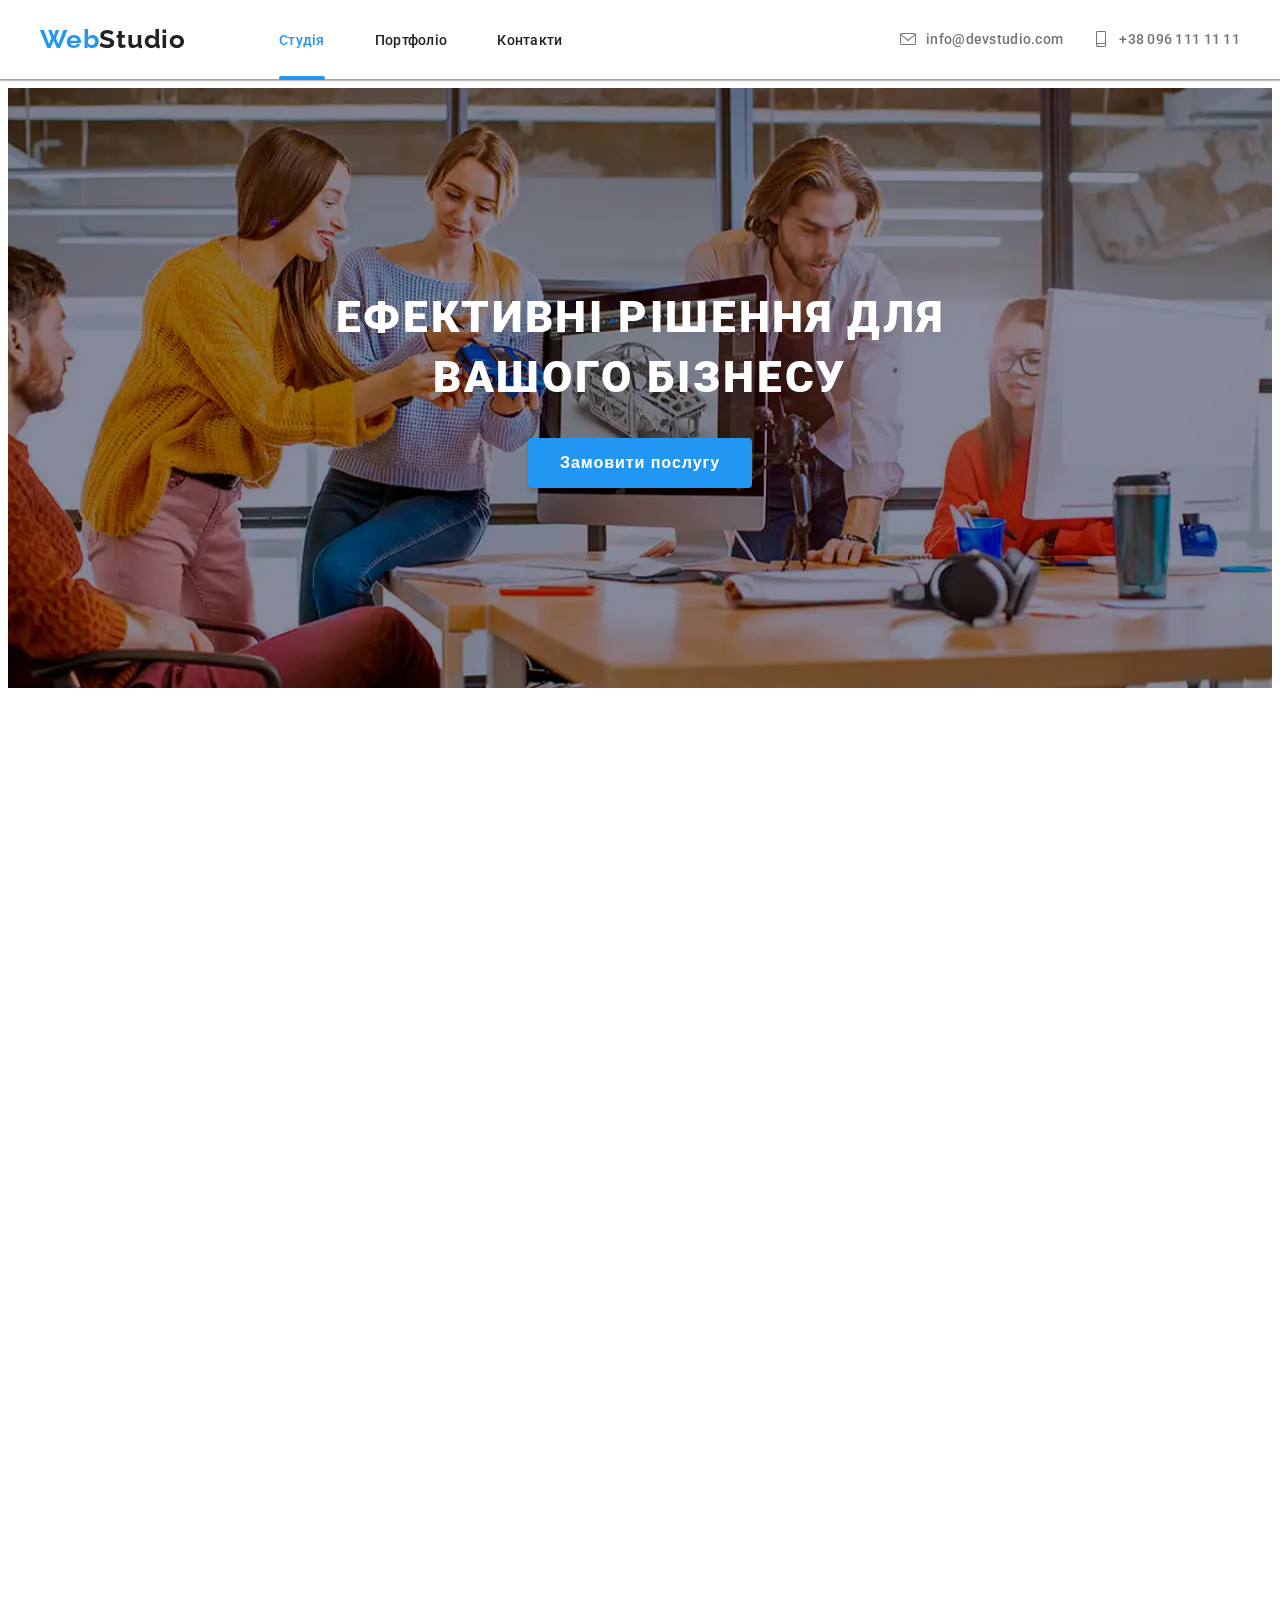
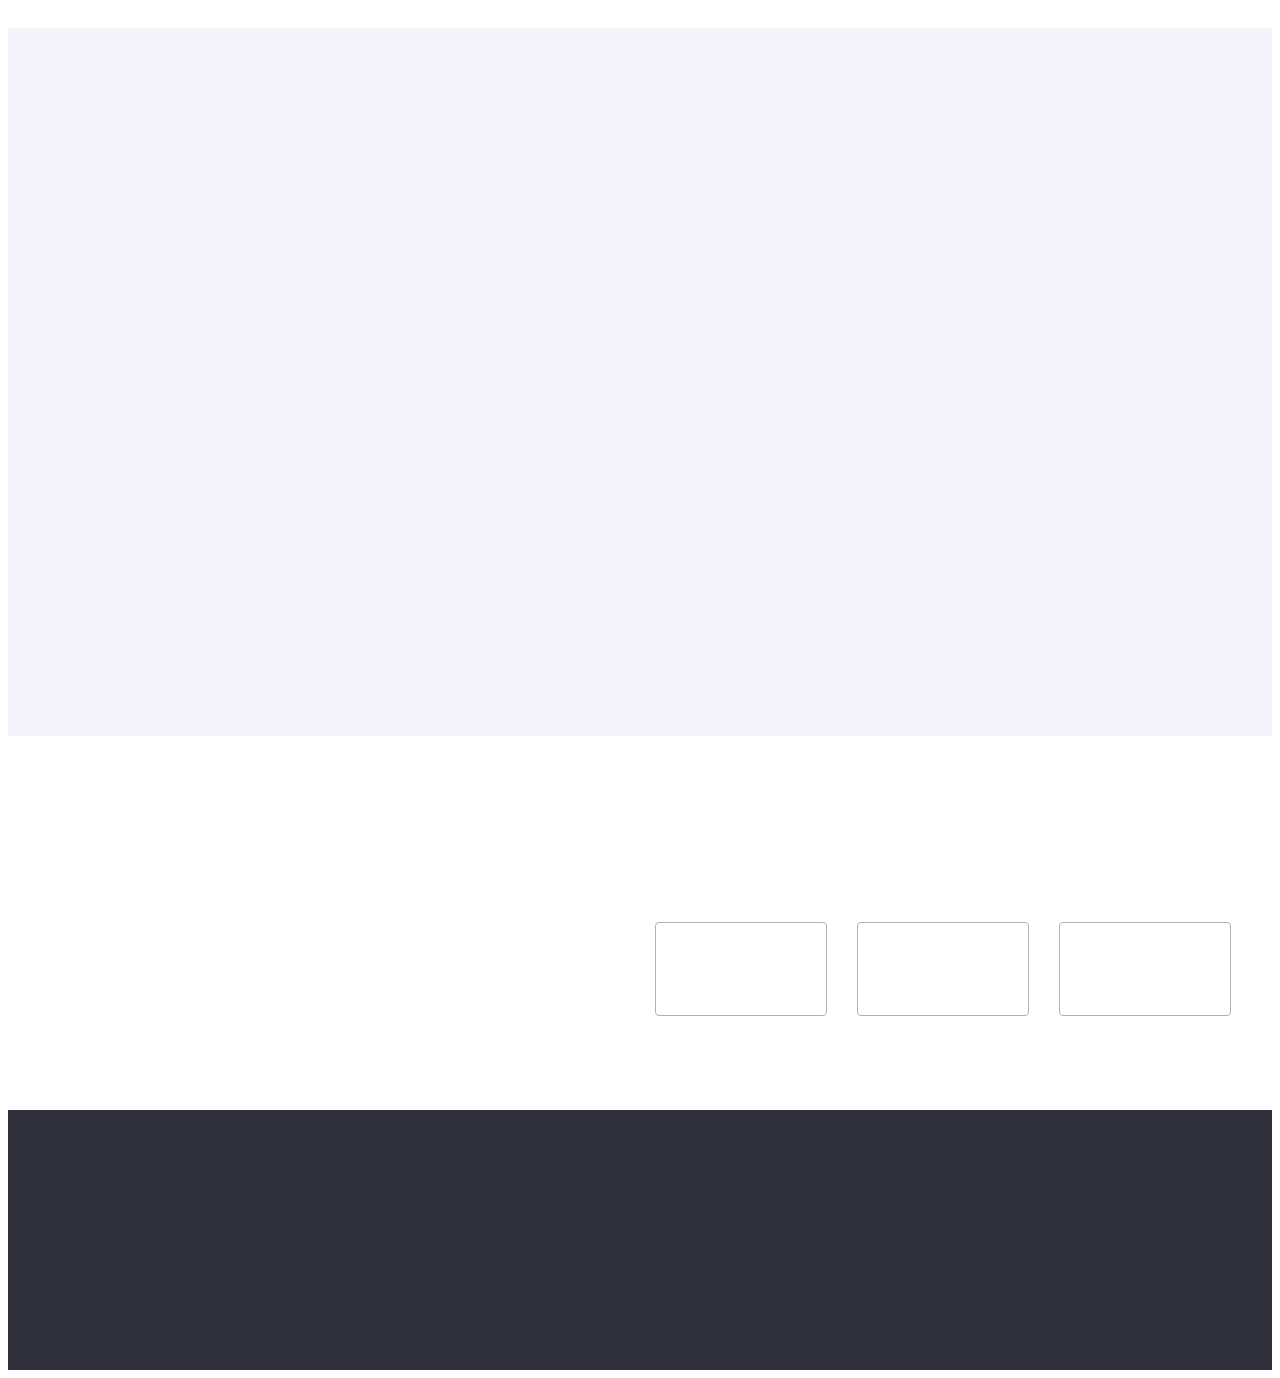
==== commit 6679fbe6: "PHOT00000" ====
--- a/index.html
+++ b/index.html
@@ -144,8 +144,8 @@
           <h2 class="service__title" data-aos="flip-left">Чим ми займаємося</h2>
           <ul class="service__list">
             <li class="service__item" data-aos="flip-right">
-              <picture class="service__image">
-                <source srcset="./images/desktop/work1@2-desktop.webp, ./images/desktop/work1@2-desktop.webp" media="(min-width: 1200px)">
+              <picture>
+                <source srcset="./images/desktop/desktop-service1@1x.webp 1x, ./images/desktop/desktop-service1@2x.webp 2x" media="(min-width: 1200px)">
                 <img class="service__image" src="" alt="img" />
               </picture>
               <div class="service__bg">
@@ -153,8 +153,8 @@
               </div>
             </li>
             <li class="service__item" data-aos="flip-up">
-              <picture class="service__image">
-                <source srcset="./images/desktop/work2@2-desktop.webp, ./images/desktop/work2@2-desktop.webp" media="(min-width: 1200px)">
+              <picture>
+                <source srcset="./images/desktop/desktop-service2@1x.webp 1x, ./images/desktop/desktop-service2@2x.webp 2x" media="(min-width: 1200px)">
                 <img class="service__image" src="" alt="img" />
               </picture>
               <div class="service__bg">
@@ -162,9 +162,9 @@
               </div>
             </li>
             <li class="service__item" data-aos="flip-down">
-              <picture class="service__image">
-                <source srcset="./images/desktop/work3@2-desktop.webp, ./images/desktop/work3@2-desktop.webp" media="(min-width: 1200px)">
-                <img class="service__image"  src="" alt="img" />
+              <picture>
+                <source srcset="./images/desktop/desktop-service3@1x.webp 1x, ./images/desktop/desktop-service3@2x.webp 2x" media="(min-width: 1200px)">
+                <img class="service__image" src="" alt="img" />
               </picture>
               <div class="service__bg">
                 <h3 class="service__subtitle">Дизайнерські рішення</h3>
@@ -179,10 +179,10 @@
           <ul class="team__list">
             <li class="team__item" data-aos="zoom-in-up">
               <div class="team__photo">
-                <picture class="team__photo">
-                  <source srcset="./images/desktop/igor@1-desktop.webp, ./images/desktop/igor@2-desktop.webp" media="(min-width: 1200px)">
-                  <source srcset="./images/tablet/igor@1-tablet.webp, ./images/tablet/igor@2-tablet.webp" media="(min-width: 720px)">
-                  <source srcset="./images/mobile/igor@1-mobile.webp, ./images/mobile/igor@2-mobile.webpx" media="(max-width: 719px)">
+                <picture>
+                  <source srcset="./images/desktop/desktop-team1@1x.webp 1x, ./images/desktop/desktop-team1@2x.webp 2x" media="(min-width: 1200px)">
+                  <source srcset="./images/tablet/tablet-team1@1x.webp 1x, ./images/tablet/tablet-team1@2x.webp 2x" media="(min-width: 768px)">
+                  <source srcset="./images/mobile/mobile-team1@1x.webp 1x, ./images/mobile/mobile-team1@2x.webp 2x" media="(min-width: 310px)">
                   <img class="team__img" src="" alt="human" />
                 </picture>
               </div>
@@ -239,12 +239,11 @@
             </li>
             <li class="team__item" data-aos="zoom-in-left">
               <div class="team__photo">
-                <picture class="team__photo">
-                  <source srcset="./images/desktop/olga@1-desktop.webp, ./images/desktop/olga@2-desktop.webp" media="(min-width: 1200px)">
-                  <source srcset="./images/tablet/olga@1-tablet.webp, ./images/tablet/olga@2-tablet.webp" media="(min-width: 720px)">
-                  <source srcset="./images/mobile/olga@1-mobile.webp, ./images/mobile/olga@2-mobile.webpx" media="(max-width: 719px)">
-                  <img class="team__img"  src="" alt="human" />
-                </picture>
+                <picture>
+                  <source srcset="./images/desktop/desktop-team2@1x.webp 1x, ./images/desktop/desktop-team2@2x.webp 2x" media="(min-width: 1200px)">
+                  <source srcset="./images/tablet/tablet-team2@1x.webp 1x, ./images/tablet/tablet-team2@2x.webp 2x" media="(min-width: 768px)">
+                  <source srcset="./images/mobile/mobile-team2@1x.webp 1x, ./images/mobile/mobile-team2@2x.webp 2x" media="(min-width: 310px)">
+                  <img class="team__img" src="" alt="human" />
               </div>
               <div class="team__wrap">
                 <h3 class="team__mate">Ольга Рєпіна</h3>
@@ -299,11 +298,11 @@
             </li>
             <li class="team__item" data-aos="zoom-out-up">
               <div class="team__photo">
-                <picture class="team__photo">
-                  <source srcset="./images/desktop/mikola@1-desktop.webp, ./images/desktop/mikola@2-desktop.webp" media="(min-width: 1200px)">
-                  <source srcset="./images/tablet/mikola@1-tablet.webp, ./images/tablet/mikola@2-tablet.webp" media="(min-width: 720px)">
-                  <source srcset="./images/mobile/mikola@1-mobile.webp, ./images/mobile/mikola@2-mobile.webpx" media="(max-width: 719px)">
-                  <img class="team__img"  src="" alt="human" />
+                <picture>
+                  <source srcset="./images/desktop/desktop-team3@1x.webp 1x, ./images/desktop/desktop-team3@2x.webp 2x" media="(min-width: 1200px)">
+                  <source srcset="./images/tablet/tablet-team3@1x.webp 1x, ./images/tablet/tablet-team3@2x.webp 2x" media="(min-width: 768px)">
+                  <source srcset="./images/mobile/mobile-team3@1x.webp 1x, ./images/mobile/mobile-team3@2x.webp 2x" media="(min-width: 310px)">
+                  <img class="team__img" src="" alt="human" />
                 </picture>
               </div> 
               <div class="team__wrap">
@@ -359,11 +358,11 @@
             </li>
             <li class="team__item" data-aos="zoom-out-right">
               <div class="team__img">
-                <picture class="team__photo">
-                  <source srcset="./images/desktop/mihailo@1-desktop.webp, ./images/desktop/mihailo@2-desktop.webp" media="(min-width: 1200px)">
-                  <source srcset="./images/tablet/mihailo@1-tablet.webp, ./images/tablet/mihailo@2-tablet.webp" media="(min-width: 720px)">
-                  <source srcset="./images/mobile/mihailo@1-mobile.webp, ./images/mobile/mihailo@2-mobile.webpx" media="(max-width: 719px)">
-                  <img class="team__img"  src="" alt="human" />
+                <picture>
+                  <source srcset="./images/desktop/desktop-team4@1x.webp 1x, ./images/desktop/desktop-team4@2x.webp 2x" media="(min-width: 1200px)">
+                  <source srcset="./images/tablet/tablet-team4@1x.webp 1x, ./images/tablet/tablet-team4@2x.webp 2x" media="(min-width: 768px)">
+                  <source srcset="./images/mobile/mobile-team4@1x.webp 1x, ./images/mobile/mobile-team4@2x.webp 2x" media="(min-width: 310px)">
+                  <img class="team__img" src="" alt="human" />
                 </picture>
               </div>
               <div class="team__wrap">
--- a/styles/main.min.css
+++ b/styles/main.min.css
@@ -1 +1 @@
-.footer__info,.footer__address,.modal__link,.modal__text,.features__text{font-size:14px;font-weight:400}.footer__title,.service__subtitle,.features__title{font-size:14px;font-weight:700}a{text-decoration:none}ul{list-style-type:none}h1,h2,h3,h4,p,ul{margin:0;padding:0}button{border:none}img{width:100%;max-width:100%;display:block}.container{max-width:480px;margin-left:auto;margin-right:auto;padding:0 15px}@media screen and (min-width: 768px){.container{width:768px;max-width:none}}@media screen and (min-width: 1200px){.container{max-width:none;width:1200px}}html{scroll-behavior:smooth}body{font-family:"Roboto"}main{overflow:hidden}.header{top:0;left:0;z-index:2;background-color:#fff;width:100%;padding:10px 0;animation-name:header-move;animation-duration:1s;box-shadow:0px 1px 3px 0px rgba(0,0,0,.12),0px 1px 1px 0px rgba(0,0,0,.14),0px 2px 1px 0px rgba(0,0,0,.2)}@media screen and (min-width: 768px){.header{padding:21px 0}}@media screen and (min-width: 1200px){.header{padding-top:24px;padding-bottom:25px}}.header__button{background-color:rgba(0,0,0,0);padding:0;width:40px;height:40px}@media screen and (min-width: 768px){.header__button{display:none}}.header__menu{width:40px;height:40px}@media screen and (min-width: 768px){.header__menu{display:none}}.header__wrap{display:flex;align-items:center;justify-content:space-between}@media screen and (min-width: 1200px){.header__wrap{display:flex;align-items:center;justify-content:center}}.header__logo1{color:#2196f3;font-family:Raleway;font-size:24px;font-weight:700;letter-spacing:.72px}@media screen and (min-width: 1200px){.header__logo1{font-size:26px;letter-spacing:.78px}}.header__logo2{color:#212121;font-family:Raleway;font-size:24px;font-weight:700;letter-spacing:.72px}@media screen and (min-width: 1200px){.header__logo2{font-size:26px;letter-spacing:.78px}}.header__list{display:none}@media screen and (min-width: 768px){.header__list{display:flex;align-items:center;justify-content:center;margin-left:88px;gap:50px}}@media screen and (min-width: 1200px){.header__list{display:flex;align-items:center;justify-content:center;margin-left:93px}}.header__infolist{display:none}@media screen and (min-width: 768px){.header__infolist{display:flex;align-items:center;justify-content:flex-start;flex-wrap:wrap;gap:10px;margin-left:96px}}@media screen and (min-width: 1200px){.header__infolist{display:flex;align-items:center;justify-content:center;gap:30px;margin-left:auto}}.header__infoitem{display:flex;align-items:center;justify-content:center;gap:10px;flex-direction:row-reverse;transition:fill 250ms cubic-bezier(0.4, 0, 0.2, 1)}.header__infoitem:hover .header__icon{fill:#2196f3;cursor:pointer}.header__infoitem:hover .header__info{fill:#2196f3;color:#2196f3;cursor:pointer}.header__icon{width:14px;height:14px;fill:#757575;transition:fill 250ms cubic-bezier(0.4, 0, 0.2, 1)}@media screen and (min-width: 1200px){.header__icon{width:16px;height:16px}}.header__link{color:#212121;font-size:14px;font-weight:500;letter-spacing:.28px;position:relative;transition:color 250ms cubic-bezier(0.4, 0, 0.2, 1)}.header__link:hover{color:#2196f3}.header__link:focus{color:#2196f3;outline:none}.header__link::after{display:block;content:"";width:100%;height:4px;background-color:#2196f3;border-radius:2px;position:absolute;top:44px;left:0;opacity:0;transition:opacity 250ms cubic-bezier(0.4, 0, 0.2, 1)}.header__link:hover::after{opacity:1}.header__link:focus::after{opacity:1}.index:hover .header__item:nth-child(1) .header__link::after{opacity:1}.index:hover .header__item:nth-child(1) .header__link{color:#2196f3}.portfolio:hover .header__item:nth-child(2) .header__link::after{opacity:1}.portfolio:hover .header__item:nth-child(2) .header__link{color:#2196f3}.header__info{color:#757575;font-size:12px;font-weight:500;letter-spacing:.24px;transition:color 250ms cubic-bezier(0.4, 0, 0.2, 1)}@media screen and (min-width: 1200px){.header__info{font-size:14px;letter-spacing:.28px}}.header__info:focus{color:#2196f3;outline:none}.header__info:focus-within~.header__icon{fill:#2196f3}@keyframes header-move{0%{transform:translate(0, -200px)}100%{transform:translate(0)}}.menu{background-color:#fff;position:fixed;top:0;left:0;width:100%;height:100%;z-index:2;display:flex;align-items:none;justify-content:space-between;flex-direction:column;padding:48px 0 48px 40px}@media screen and (min-width: 768px){.menu{display:none}}.menu__button{position:fixed;top:10px;right:15px;padding:0;width:40px;height:40px;background-color:rgba(0,0,0,0)}.menu__icon{width:40px;height:40px;fill:#212121}.menu__link{color:#212121;font-size:40px;font-weight:500;letter-spacing:.8px}.menu__link:hover{color:#2196f3}.menu__wrap{display:flex;align-items:none;justify-content:none;flex-direction:column}.menu__tel{color:#2196f3;font-size:34px;font-weight:500;letter-spacing:.68px}@media screen and (max-width: 360px){.menu__tel{font-size:30px}}.menu__mail{color:#757575;font-size:24px;font-weight:500;letter-spacing:.48px;margin-top:32px}.menu__soc{color:#2196f3;font-size:18px;font-weight:500;line-height:122.222%;letter-spacing:.36px}.menu__list{display:flex;align-items:none;justify-content:none;flex-direction:column;gap:34px}.menu__rectangle{width:1px;height:22px;background:rgba(33,33,33,.2)}.menu__socials{display:flex;align-items:center;justify-content:none;gap:10px;flex-wrap:wrap;margin-top:64px}.menu__active{color:#2196f3}.is-hidden{opacity:0;z-index:-2}.scrolltop{width:94px;height:94px;background:#f5f4fa;border:solid 1px #212121;border-radius:50%;display:flex;align-items:center;justify-content:center;position:fixed;bottom:25px;right:25px;z-index:2;transition:box-shadow,background-color,border,250ms cubic-bezier(0.4, 0, 0.2, 1);animation-name:scroll-to-top-move;animation-duration:1s}.scrolltop:hover{box-shadow:0px 2px 2px 0px rgba(0,0,0,.12),0px 1px 2px 0px rgba(0,0,0,.08),0px 3px 1px 0px rgba(0,0,0,.1);background-color:#2196f3;border:none}.scrolltop:focus{box-shadow:0px 2px 2px 0px rgba(0,0,0,.12),0px 1px 2px 0px rgba(0,0,0,.08),0px 3px 1px 0px rgba(0,0,0,.1);background-color:#2196f3;border:none;outline:none}.scrolltop:focus-visible .modal-close{fill:#fff}.scrolltop:hover .scrolltop__icon{fill:#fff}.scrolltop__icon{transform:rotate(90deg);transition:fill 250ms cubic-bezier(0.4, 0, 0.2, 1)}@keyframes scroll-to-top-move{0%{bottom:-90px;background-color:#2196f3}100%{bottom:30px}}.soc__list{display:flex;align-items:center;justify-content:center;gap:10px}.soc__item{width:44px;height:44px;border-radius:50%;display:flex;align-items:center;justify-content:center;transition:background-color 250ms cubic-bezier(0.4, 0, 0.2, 1);background-color:rgba(255,255,255,.1);cursor:pointer}.soc__item:hover{background-color:#2196f3}.soc__item:hover .soc__icon{fill:#fff}.soc__item:focus-within{background-color:#2196f3;outline:none}.soc__item:focus-within .soc__icon{fill:#fff}.soc__item:focus{outline:none}.soc__link{width:20px;height:20px}.soc__icon{width:20px;height:20px;fill:#afb1b8;transition:fill 250ms cubic-bezier(0.4, 0, 0.2, 1)}.offer{margin-top:60px;max-width:480px;background-image:linear-gradient(rgba(47, 48, 58, 0.4), rgba(47, 48, 58, 0.4)),url(../images/mobile/offerbg@1-mobile.webp);margin-left:auto;margin-right:auto;padding:118px 0;animation-name:offer-bg;animation-duration:2.5s;overflow:hidden;background-repeat:no-repeat;background-position:top;background-size:cover}@media(-webkit-min-device-pixel-ratio: 2),(min-device-pixel-ratio: 2),(min-resolution: 192dpi),(min-resolution: 2dppx){.offer{background-image:url(../images/mobile/offerbg@2-mobile.webp)}}@media screen and (min-width: 768px){.offer{margin-top:80px;max-width:768px;background-image:url(../images/tablet/offerbg@1-tablet.webp)}}@media screen and (min-width: 768px)and (-webkit-min-device-pixel-ratio: 2),screen and (min-width: 768px)and (min-device-pixel-ratio: 2),screen and (min-width: 768px)and (min-resolution: 192dpi),screen and (min-width: 768px)and (min-resolution: 2dppx){.offer{background-image:url(../images/tablet/offerbg@1-tablet.webp)}}@media screen and (min-width: 1200px){.offer{max-width:1600px;padding:200px 0;background-image:url(../images/desktop/offer@1-desktop.webp)}}@media screen and (min-width: 1200px)and (-webkit-min-device-pixel-ratio: 2),screen and (min-width: 1200px)and (min-device-pixel-ratio: 2),screen and (min-width: 1200px)and (min-resolution: 192dpi),screen and (min-width: 1200px)and (min-resolution: 2dppx){.offer{background-image:url(../images/desktop/offer@2-desktop.webp)}}.offer__title{max-width:360px;color:#fff;font-size:26px;font-weight:900;line-height:161.538%;letter-spacing:1.56px;text-transform:uppercase;text-align:center;margin-left:auto;margin-right:auto;animation-name:offer-move;animation-duration:1.6s}@media screen and (min-width: 1200px){.offer__title{max-width:696px;font-size:44px;line-height:136.364%;letter-spacing:2.64px}}.offer__button{border-radius:4px;background:#2196f3;box-shadow:0px 4px 4px 0px rgba(0,0,0,.15);color:#fff;text-align:center;font-size:16px;font-weight:700;line-height:187.5%;letter-spacing:.96px;margin-top:30px;padding:10px 24px;display:block;margin-left:auto;margin-right:auto;cursor:pointer;animation-name:offer-button-move;animation-duration:1.6s}@media screen and (min-width: 1200px){.offer__button{padding:10px 32px}}@keyframes offer-bg{0%{opacity:0}100%{opacity:1}}@keyframes offer-move{0%{transform:translate(1500px, -550px);opacity:0}100%{transform:translate(0);opacity:1}}@keyframes offer-button-move{0%{transform:translate(-1500px, -550px);opacity:0}100%{transform:translate(0);opacity:1}}.features{padding:60px 0}@media screen and (min-width: 1200px){.features{padding:94px 0}}.features__article{display:flex;align-items:center;justify-content:center;flex-direction:column}.features__list{display:flex;align-items:center;justify-content:center;gap:30px;flex-direction:column}@media screen and (min-width: 768px){.features__list{flex-wrap:wrap;flex-direction:row}}@media screen and (min-width: 1200px){.features__list{display:flex;align-items:none;justify-content:none}}.features__title{margin-bottom:10px;color:#212121;letter-spacing:.42px;text-transform:uppercase}.features__text{color:#757575;line-height:171.429%;letter-spacing:.42px}@media screen and (min-width: 768px){.features__text{max-width:354px}}@media screen and (min-width: 1200px){.features__text{max-width:270px}}.features__wrap{width:450px;height:120px;background-color:#f5f4fa;border-radius:4px;text-align:center;padding-top:25px;margin-bottom:30px}@media screen and (max-width: 480px){.features__wrap{width:100%}}@media screen and (min-width: 768px){.features__wrap{width:354px}}@media screen and (min-width: 1200px){.features__wrap{width:270px}}.features__icon{width:70px;height:70px}.service{display:none;padding-bottom:94px}@media screen and (min-width: 1200px){.service{display:block}}.service__list{display:flex;align-items:center;justify-content:center;gap:30px}.service__title{color:#212121;text-align:center;font-size:36px;font-weight:700;letter-spacing:1.08px;margin-bottom:50px}.service__subtitle{color:#fff;letter-spacing:.42px;text-transform:uppercase}.service__image{width:370px;height:294px}.service__item{position:relative}.service__bg{position:absolute;background-color:rgba(47,48,58,.8);width:370px;height:70px;bottom:0;left:0;padding:27px 107px}.service__item:nth-child(2) .service__bg{padding:27px 111px}.service__item:nth-child(3) .service__bg{padding:27px 93px}.team{padding:60px 0;background-color:#f5f4fa}@media screen and (min-width: 1200px){.team{padding:94px 0}}.team__list{display:flex;align-items:center;justify-content:center;gap:30px;flex-direction:column}@media screen and (min-width: 768px){.team__list{flex-direction:row;flex-wrap:wrap}}@media screen and (min-width: 1200px){.team__list{flex-direction:row}}.team__title{color:#212121;text-align:center;font-weight:700;margin-bottom:30px;font-size:28px;letter-spacing:.84px}@media screen and (min-width: 1200px){.team__title{margin-bottom:50px;letter-spacing:1.08px;font-size:36px}}.team__wrap{padding:30px 0 16px}.team__mate{color:#212121;text-align:center;font-size:16px;font-weight:500;letter-spacing:.48px}.team__item{padding-bottom:24px;background-color:#fff;border-radius:0px 0px 4px 4px;box-shadow:0px 2px 1px 0px rgba(0,0,0,.2),0px 1px 1px 0px rgba(0,0,0,.14),0px 1px 3px 0px rgba(0,0,0,.12)}@media screen and (min-width: 1200px){.team__item{padding-bottom:30px}}.team__photo{overflow:hidden}@media screen and (min-width: 768px){.team__photo{width:354px;height:374px}}@media screen and (min-width: 1200px){.team__photo{width:270px;height:260px}}.team__subtitle{color:#757575;text-align:center;font-size:16px;font-weight:400;letter-spacing:.48px;margin-top:10px}.clients{padding:60px 0}@media screen and (min-width: 1200px){.clients{padding:94px 0}}.clients__title{color:#212121;text-align:center;font-weight:700;margin-bottom:30px;font-size:28px;letter-spacing:.84px}@media screen and (min-width: 1200px){.clients__title{margin-bottom:50px;letter-spacing:1.08px;font-size:36px}}.clients__list{display:flex;align-items:center;justify-content:center;flex-wrap:wrap;gap:30px;width:100%;max-width:450px;margin:0 auto}@media screen and (min-width: 768px){.clients__list{max-width:738px}}@media screen and (min-width: 1200px){.clients__list{max-width:none}}.clients__item{border-radius:4px;width:210px;height:92px;transition:border 250ms cubic-bezier(0.4, 0, 0.2, 1);border-radius:4px;border:1px solid #afb1b8}@media screen and (max-width: 480px){.clients__item{max-width:210px;flex-basis:calc((100% - 30px) \2 )}}.clients__item:hover{border:1px solid #2196f3}.clients__item:focus{border:1px solid #2196f3;outline:none}@media screen and (min-width: 768px){.clients__item{width:226px}}@media screen and (min-width: 1200px){.clients__item{width:170px}}.clients__link{display:block}.clients__logo{width:100%;height:92px;fill:#afb1b8;transition:fill 250ms cubic-bezier(0.4, 0, 0.2, 1)}.clients__logo:hover{fill:#2196f3}.clients__link:focus .clients__logo{fill:#2196f3;outline:none}.backdrop{width:100%;height:100%;background:rgba(0,0,0,.2);position:fixed;top:0;right:0;display:flex;align-items:center;justify-content:center;transition:opacity 250ms cubic-bezier(0.4, 0, 0.2, 1)}.modal{width:450px;height:609px;border-radius:4px;background:#fff;box-shadow:0px 2px 1px 0px rgba(0,0,0,.2),0px 1px 1px 0px rgba(0,0,0,.14),0px 1px 3px 0px rgba(0,0,0,.12);position:relative;padding:40px;transform:rotate(360deg);transition:transform 1s cubic-bezier(0.4, 0, 0.2, 1)}@media screen and (max-width: 480px){.modal{width:300px}}@media screen and (min-width: 1200px){.modal{width:528px;height:581px}}.modal__circle{background-color:rgba(0,0,0,0);width:30px;height:30px;border-radius:50%;border:solid 1px rgba(0,0,0,.1);display:flex;align-items:center;justify-content:center;position:absolute;top:8px;right:8px;transition:fill 250ms cubic-bezier(0.4, 0, 0.2, 1)}.modal__circle:hover{fill:#2196f3;cursor:pointer}.modal__circle:focus{fill:#2196f3}.modal__title{color:#212121;text-align:center;font-size:20px;font-weight:700;letter-spacing:.6px;margin-bottom:12px;line-height:150%}@media screen and (min-width: 1200px){.modal__title{line-height:normal}}.modal__label{display:block;color:#757575;font-size:12px;font-weight:400;letter-spacing:.12px;margin-bottom:4px}.modal__input{width:370px;height:40px;border-radius:4px;border:1px solid rgba(33,33,33,.2);padding:11px 12px 11px 40px;outline:none;transition:border-color 250ms cubic-bezier(0.4, 0, 0.2, 1)}@media screen and (max-width: 480px){.modal__input{width:280px}}@media screen and (min-width: 1200px){.modal__input{width:448px}}.modal__icon{transition:fill 250ms cubic-bezier(0.4, 0, 0.2, 1)}.modal__input:hover{border-color:#2196f3;cursor:pointer}.modal__input:hover~.modal__icon{fill:#2196f3}.modal__input:focus{border-color:#2196f3;cursor:pointer}.modal__input:focus~.modal__icon{fill:#2196f3}.modal__comment{min-width:370px;min-height:120px;border-radius:4px;border:1px solid rgba(33,33,33,.2);padding:12px;resize:none;font-size:12px;letter-spacing:.12px;font-weight:400;outline:none;transition:border-color 250ms cubic-bezier(0.4, 0, 0.2, 1)}@media screen and (max-width: 480px){.modal__comment{min-width:280px}}@media screen and (min-width: 1200px){.modal__comment{min-width:448px}}.modal__comment::-moz-placeholder{color:rgba(117,117,117,.5);font-size:14px;font-weight:400;letter-spacing:.14px}.modal__comment::placeholder{color:rgba(117,117,117,.5);font-size:14px;font-weight:400;letter-spacing:.14px}@media screen and (min-width: 1200px){.modal__comment::-moz-placeholder{letter-spacing:.12px;font-size:12px}.modal__comment::placeholder{letter-spacing:.12px;font-size:12px}}.modal__comment:hover,.modal__comment:focus{border-color:#2196f3;cursor:pointer}.modal__checkbox{width:16px;height:16px}.modal__checkbox{cursor:pointer}.modal__list{display:flex;align-items:center;justify-content:center;flex-direction:column;gap:10px;margin-bottom:20px}@media screen and (max-width: 480px){.modal__list{margin-bottom:10px}}.modal__wrap{display:flex;align-items:center;justify-content:center;gap:7px}.modal__text{color:#757575;font-weight:400;font-size:12px;line-height:normal;letter-spacing:.36px}@media screen and (min-width: 1200px){.modal__text{font-size:14px;line-height:171.429%;letter-spacing:.42px}}.modal__link{color:#2196f3;font-size:12px;letter-spacing:.36px;text-decoration-line:underline}@media screen and (min-width: 1200px){.modal__link{font-size:14px;line-height:171.429%;letter-spacing:.42px}}.modal__btn{padding:10px 52px;color:#fff;text-align:center;font-size:16px;font-weight:700;line-height:187.5%;letter-spacing:.96px;border-radius:4px;background:#2196f3;box-shadow:0px 4px 4px 0px rgba(0,0,0,.15);display:block;margin-right:auto;margin-left:auto;margin-top:30px}@media screen and (max-width: 480px){.modal__btn{margin-top:15px}}.modal__btn:hover{cursor:pointer}.modal__item{position:relative}.modal__icon{position:absolute;top:29px;left:12px}.is-hidden .modal{transform:rotate(720deg) scale(15)}.is-hidden{opacity:0;pointer-events:none}.footer{padding:60px 0;background-color:#2f303a;overflow:hidden}.footer__icon{fill:#fff;transition:fill 250ms cubic-bezier(0.4, 0, 0.2, 1)}@media screen and (min-width: 768px){.footer__soc{padding-top:5px}}@media screen and (min-width: 1200px){.footer__soc{padding-top:12px;margin-left:70px}}.footer__logo1{color:#2196f3;font-family:Raleway;font-size:24px;font-weight:700;letter-spacing:.72px}@media screen and (min-width: 1200px){.footer__logo1{font-size:26px;letter-spacing:.78px}}.footer__logo2{color:#fff;font-family:Raleway;font-size:24px;font-weight:700;letter-spacing:.72px}@media screen and (min-width: 1200px){.footer__logo2{font-size:26px;letter-spacing:.78px}}.footer__contcts{display:flex;align-items:center;justify-content:center;flex-direction:column}@media screen and (min-width: 768px){.footer__contcts{margin-left:61px;margin-right:165px}}@media screen and (min-width: 1200px){.footer__contcts{display:block;margin:0}}.footer__address{color:#fff;line-height:171.429%;letter-spacing:.42px;font-style:normal;margin-bottom:9px;margin-top:20px}.footer__list{display:flex;align-items:none;justify-content:none;gap:9px;flex-direction:column}.footer__info{color:rgba(255,255,255,.6);line-height:171.429%;letter-spacing:.42px;transition:color 250ms cubic-bezier(0.4, 0, 0.2, 1)}.footer__info:hover{color:#2196f3}.footer__info:focus{color:#2196f3;outline:none}.footer__title{text-align:center;color:#fff;letter-spacing:.42px;text-transform:uppercase;margin-bottom:20px}@media screen and (min-width: 1200px){.footer__title{text-align:left}}.footer__wrap{display:flex;align-items:none;justify-content:none;gap:60px;flex-direction:column;flex-wrap:wrap}@media screen and (min-width: 768px){.footer__wrap{flex-direction:row;gap:0}}@media screen and (min-width: 768px){.footer__subscribe{margin-top:60px;margin-right:auto;margin-left:auto}}@media screen and (min-width: 1200px){.footer__subscribe{padding-top:12px;margin:0 0 0 93px}}.footer__input{width:450px;height:50px;border-radius:4px;border:1px solid rgba(255,255,255,.3);background:rgba(33,150,243,0);box-shadow:0px 4px 4px 0px rgba(0,0,0,.15);padding:15px 16px;color:#fff;transition:border-color 250ms cubic-bezier(0.4, 0, 0.2, 1)}@media screen and (max-width: 480px){.footer__input{width:100%}}@media screen and (min-width: 1200px){.footer__input{width:358px}}.footer__input:hover{border-color:#2196f3}.footer__input:focus{border-color:#2196f3;outline:none}.footer__input::-moz-placeholder{color:rgba(255,255,255,.6);font-size:16px;font-weight:400;line-height:125%;letter-spacing:.48px}.footer__input::placeholder{color:rgba(255,255,255,.6);font-size:16px;font-weight:400;line-height:125%;letter-spacing:.48px}.footer__btn{color:#fff;font-size:16px;font-weight:700;line-height:187.5%;letter-spacing:.96px;width:200px;height:50px;border-radius:4px;background:#2196f3;box-shadow:0px 4px 4px 0px rgba(0,0,0,.15);display:flex;align-items:center;justify-content:none;gap:10px;padding:10px 28px}.footer__btn:hover{cursor:pointer}.footer__form{display:flex;align-items:center;justify-content:center;gap:20px;flex-direction:column}@media screen and (min-width: 1200px){.footer__form{gap:12px;flex-direction:row}}.footer__subscribe__icon{fill:#fff}/*# sourceMappingURL=main.min.css.map */+.footer__info,.footer__address,.modal__link,.modal__text,.features__text{font-size:14px;font-weight:400}.footer__title,.service__subtitle,.features__title{font-size:14px;font-weight:700}a{text-decoration:none}ul{list-style-type:none}h1,h2,h3,h4,p,ul{margin:0;padding:0}button{border:none}img{width:100%;max-width:100%;display:block}.container{max-width:480px;margin-left:auto;margin-right:auto;padding:0 15px}@media screen and (min-width: 768px){.container{width:768px;max-width:none}}@media screen and (min-width: 1200px){.container{max-width:none;width:1200px}}html{scroll-behavior:smooth}body{font-family:"Roboto"}main{overflow:hidden}.header{position:fixed;top:0;left:0;z-index:2;background-color:#fff;width:100%;padding:10px 0;animation-name:header-move;animation-duration:1s;box-shadow:0px 1px 3px 0px rgba(0,0,0,.12),0px 1px 1px 0px rgba(0,0,0,.14),0px 2px 1px 0px rgba(0,0,0,.2)}@media screen and (min-width: 768px){.header{padding:21px 0}}@media screen and (min-width: 1200px){.header{padding-top:24px;padding-bottom:25px}}.header__button{background-color:rgba(0,0,0,0);padding:0;width:40px;height:40px}@media screen and (min-width: 768px){.header__button{display:none}}.header__menu{width:40px;height:40px}@media screen and (min-width: 768px){.header__menu{display:none}}.header__wrap{display:flex;align-items:center;justify-content:space-between}@media screen and (min-width: 1200px){.header__wrap{display:flex;align-items:center;justify-content:center}}.header__logo1{color:#2196f3;font-family:Raleway;font-size:24px;font-weight:700;letter-spacing:.72px}@media screen and (min-width: 1200px){.header__logo1{font-size:26px;letter-spacing:.78px}}.header__logo2{color:#212121;font-family:Raleway;font-size:24px;font-weight:700;letter-spacing:.72px}@media screen and (min-width: 1200px){.header__logo2{font-size:26px;letter-spacing:.78px}}.header__list{display:none}@media screen and (min-width: 768px){.header__list{display:flex;align-items:center;justify-content:center;margin-left:88px;gap:50px}}@media screen and (min-width: 1200px){.header__list{display:flex;align-items:center;justify-content:center;margin-left:93px}}.header__infolist{display:none}@media screen and (min-width: 768px){.header__infolist{display:flex;align-items:center;justify-content:flex-start;flex-wrap:wrap;gap:10px;margin-left:96px}}@media screen and (min-width: 1200px){.header__infolist{display:flex;align-items:center;justify-content:center;gap:30px;margin-left:auto}}.header__infoitem{display:flex;align-items:center;justify-content:center;gap:10px;flex-direction:row-reverse;transition:fill 250ms cubic-bezier(0.4, 0, 0.2, 1)}.header__infoitem:hover .header__icon{fill:#2196f3;cursor:pointer}.header__infoitem:hover .header__info{fill:#2196f3;color:#2196f3;cursor:pointer}.header__icon{width:14px;height:14px;fill:#757575;transition:fill 250ms cubic-bezier(0.4, 0, 0.2, 1)}@media screen and (min-width: 1200px){.header__icon{width:16px;height:16px}}.header__link{color:#212121;font-size:14px;font-weight:500;letter-spacing:.28px;position:relative;transition:color 250ms cubic-bezier(0.4, 0, 0.2, 1)}.header__link:hover{color:#2196f3}.header__link:focus{color:#2196f3;outline:none}.header__link::after{display:block;content:"";width:100%;height:4px;background-color:#2196f3;border-radius:2px;position:absolute;top:44px;left:0;opacity:0;transition:opacity 250ms cubic-bezier(0.4, 0, 0.2, 1)}.header__link:hover::after{opacity:1}.header__link:focus::after{opacity:1}.index:hover .header__item:nth-child(1) .header__link::after{opacity:1}.index:hover .header__item:nth-child(1) .header__link{color:#2196f3}.portfolio:hover .header__item:nth-child(2) .header__link::after{opacity:1}.portfolio:hover .header__item:nth-child(2) .header__link{color:#2196f3}.header__info{color:#757575;font-size:12px;font-weight:500;letter-spacing:.24px;transition:color 250ms cubic-bezier(0.4, 0, 0.2, 1)}@media screen and (min-width: 1200px){.header__info{font-size:14px;letter-spacing:.28px}}.header__info:focus{color:#2196f3;outline:none}.header__info:focus-within~.header__icon{fill:#2196f3}@keyframes header-move{0%{transform:translate(0, -200px)}100%{transform:translate(0)}}.menu{background-color:#fff;position:fixed;top:0;left:0;width:100%;height:100%;z-index:2;display:flex;align-items:none;justify-content:space-between;flex-direction:column;padding:48px 0 48px 40px}@media screen and (min-width: 768px){.menu{display:none}}.menu__button{position:fixed;top:10px;right:15px;padding:0;width:40px;height:40px;background-color:rgba(0,0,0,0)}.menu__icon{width:40px;height:40px;fill:#212121}.menu__link{color:#212121;font-size:40px;font-weight:500;letter-spacing:.8px}.menu__link:hover{color:#2196f3}.menu__wrap{display:flex;align-items:none;justify-content:none;flex-direction:column}.menu__tel{color:#2196f3;font-size:34px;font-weight:500;letter-spacing:.68px}@media screen and (max-width: 360px){.menu__tel{font-size:30px}}.menu__mail{color:#757575;font-size:24px;font-weight:500;letter-spacing:.48px;margin-top:32px}.menu__soc{color:#2196f3;font-size:18px;font-weight:500;line-height:122.222%;letter-spacing:.36px}.menu__list{display:flex;align-items:none;justify-content:none;flex-direction:column;gap:34px}.menu__rectangle{width:1px;height:22px;background:rgba(33,33,33,.2)}.menu__socials{display:flex;align-items:center;justify-content:none;gap:10px;flex-wrap:wrap;margin-top:64px}.menu__active{color:#2196f3}.is-hidden{opacity:0;z-index:-2}.scrolltop{width:94px;height:94px;background:#f5f4fa;border:solid 1px #212121;border-radius:50%;display:flex;align-items:center;justify-content:center;position:fixed;bottom:25px;right:25px;z-index:2;transition:box-shadow,background-color,border,250ms cubic-bezier(0.4, 0, 0.2, 1);animation-name:scroll-to-top-move;animation-duration:1s}.scrolltop:hover{box-shadow:0px 2px 2px 0px rgba(0,0,0,.12),0px 1px 2px 0px rgba(0,0,0,.08),0px 3px 1px 0px rgba(0,0,0,.1);background-color:#2196f3;border:none}.scrolltop:focus{box-shadow:0px 2px 2px 0px rgba(0,0,0,.12),0px 1px 2px 0px rgba(0,0,0,.08),0px 3px 1px 0px rgba(0,0,0,.1);background-color:#2196f3;border:none;outline:none}.scrolltop:focus-visible .modal-close{fill:#fff}.scrolltop:hover .scrolltop__icon{fill:#fff}.scrolltop__icon{transform:rotate(90deg);transition:fill 250ms cubic-bezier(0.4, 0, 0.2, 1)}@keyframes scroll-to-top-move{0%{bottom:-90px;background-color:#2196f3}100%{bottom:30px}}.soc__list{display:flex;align-items:center;justify-content:center;gap:10px}.soc__item{width:44px;height:44px;border-radius:50%;display:flex;align-items:center;justify-content:center;transition:background-color 250ms cubic-bezier(0.4, 0, 0.2, 1);background-color:rgba(255,255,255,.1);cursor:pointer}.soc__item:hover{background-color:#2196f3}.soc__item:hover .soc__icon{fill:#fff}.soc__item:focus-within{background-color:#2196f3;outline:none}.soc__item:focus-within .soc__icon{fill:#fff}.soc__item:focus{outline:none}.soc__link{width:20px;height:20px}.soc__icon{width:20px;height:20px;fill:#afb1b8;transition:fill 250ms cubic-bezier(0.4, 0, 0.2, 1)}.offer{margin-top:60px;max-width:480px;background-image:linear-gradient(rgba(47, 48, 58, 0.4), rgba(47, 48, 58, 0.4)),url(../images/mobile/mobile-offer@1x.webp);margin-left:auto;margin-right:auto;padding:118px 0;animation-name:offer-bg;animation-duration:2.5s;overflow:hidden;background-repeat:no-repeat;background-position:top;background-size:cover}@media(-webkit-min-device-pixel-ratio: 2),(min-device-pixel-ratio: 2),(min-resolution: 192dpi),(min-resolution: 2dppx){.offer{background-image:url(../images/mobile/mobile-offer@2x.webp)}}@media screen and (min-width: 768px){.offer{margin-top:80px;max-width:768px;background-image:url(../images/tablet/tablet-offer@1x.webp)}}@media screen and (min-width: 768px)and (-webkit-min-device-pixel-ratio: 2),screen and (min-width: 768px)and (min-device-pixel-ratio: 2),screen and (min-width: 768px)and (min-resolution: 192dpi),screen and (min-width: 768px)and (min-resolution: 2dppx){.offer{background-image:url(../images/tablet/tablet-offer@2x.webp)}}@media screen and (min-width: 1200px){.offer{max-width:1600px;padding:200px 0;background-image:url(../images/desktop/desktop-offer@1x.webp)}}@media screen and (min-width: 1200px)and (-webkit-min-device-pixel-ratio: 2),screen and (min-width: 1200px)and (min-device-pixel-ratio: 2),screen and (min-width: 1200px)and (min-resolution: 192dpi),screen and (min-width: 1200px)and (min-resolution: 2dppx){.offer{background-image:url(../images/desktop/desktop-offer@2x.webp)}}.offer__title{max-width:360px;color:#fff;font-size:26px;font-weight:900;line-height:161.538%;letter-spacing:1.56px;text-transform:uppercase;text-align:center;margin-left:auto;margin-right:auto;animation-name:offer-move;animation-duration:1.6s}@media screen and (min-width: 1200px){.offer__title{max-width:696px;font-size:44px;line-height:136.364%;letter-spacing:2.64px}}.offer__button{border-radius:4px;background:#2196f3;box-shadow:0px 4px 4px 0px rgba(0,0,0,.15);color:#fff;text-align:center;font-size:16px;font-weight:700;line-height:187.5%;letter-spacing:.96px;margin-top:30px;padding:10px 24px;display:block;margin-left:auto;margin-right:auto;cursor:pointer;animation-name:offer-button-move;animation-duration:1.6s}@media screen and (min-width: 1200px){.offer__button{padding:10px 32px}}@keyframes offer-bg{0%{opacity:0}100%{opacity:1}}@keyframes offer-move{0%{transform:translate(1100px, -350px);opacity:0}100%{transform:translate(0);opacity:1}}@keyframes offer-button-move{0%{transform:translate(-1100px, -350px);opacity:0}100%{transform:translate(0);opacity:1}}.features{padding:60px 0}@media screen and (min-width: 1200px){.features{padding:94px 0}}.features__article{display:flex;align-items:center;justify-content:center;flex-direction:column}.features__list{display:flex;align-items:center;justify-content:center;gap:30px;flex-direction:column}@media screen and (min-width: 768px){.features__list{flex-wrap:wrap;flex-direction:row}}@media screen and (min-width: 1200px){.features__list{display:flex;align-items:none;justify-content:none}}.features__title{margin-bottom:10px;color:#212121;letter-spacing:.42px;text-transform:uppercase}.features__text{color:#757575;line-height:171.429%;letter-spacing:.42px}@media screen and (min-width: 768px){.features__text{max-width:354px}}@media screen and (min-width: 1200px){.features__text{max-width:270px}}.features__wrap{width:450px;height:120px;background-color:#f5f4fa;border-radius:4px;text-align:center;padding-top:25px;margin-bottom:30px}@media screen and (max-width: 480px){.features__wrap{width:100%}}@media screen and (min-width: 768px){.features__wrap{width:354px}}@media screen and (min-width: 1200px){.features__wrap{width:270px}}.features__icon{width:70px;height:70px}.service{display:none;padding-bottom:94px}@media screen and (min-width: 1200px){.service{display:block}}.service__list{display:flex;align-items:center;justify-content:center;gap:30px}.service__title{color:#212121;text-align:center;font-size:36px;font-weight:700;letter-spacing:1.08px;margin-bottom:50px}.service__subtitle{color:#fff;letter-spacing:.42px;text-transform:uppercase}.service__image{width:370px;height:294px}.service__item{position:relative}.service__bg{position:absolute;background-color:rgba(47,48,58,.8);width:370px;height:70px;bottom:0;left:0;padding:27px 107px}.service__item:nth-child(2) .service__bg{padding:27px 111px}.service__item:nth-child(3) .service__bg{padding:27px 93px}.team{padding:60px 0;background-color:#f5f4fa}@media screen and (min-width: 1200px){.team{padding:94px 0}}.team__list{display:flex;align-items:center;justify-content:center;gap:30px;flex-direction:column}@media screen and (min-width: 768px){.team__list{flex-direction:row;flex-wrap:wrap}}@media screen and (min-width: 1200px){.team__list{flex-direction:row}}.team__title{color:#212121;text-align:center;font-weight:700;margin-bottom:30px;font-size:28px;letter-spacing:.84px}@media screen and (min-width: 1200px){.team__title{margin-bottom:50px;letter-spacing:1.08px;font-size:36px}}.team__wrap{padding:30px 0 16px}.team__mate{color:#212121;text-align:center;font-size:16px;font-weight:500;letter-spacing:.48px}.team__item{padding-bottom:24px;background-color:#fff;border-radius:0px 0px 4px 4px;box-shadow:0px 2px 1px 0px rgba(0,0,0,.2),0px 1px 1px 0px rgba(0,0,0,.14),0px 1px 3px 0px rgba(0,0,0,.12)}@media screen and (min-width: 1200px){.team__item{padding-bottom:30px}}.team__photo{overflow:hidden}@media screen and (min-width: 768px){.team__photo{width:354px;height:374px}}@media screen and (min-width: 1200px){.team__photo{width:270px;height:260px}}.team__subtitle{color:#757575;text-align:center;font-size:16px;font-weight:400;letter-spacing:.48px;margin-top:10px}.clients{padding:60px 0}@media screen and (min-width: 1200px){.clients{padding:94px 0}}.clients__title{color:#212121;text-align:center;font-weight:700;margin-bottom:30px;font-size:28px;letter-spacing:.84px}@media screen and (min-width: 1200px){.clients__title{margin-bottom:50px;letter-spacing:1.08px;font-size:36px}}.clients__list{display:flex;align-items:center;justify-content:center;flex-wrap:wrap;gap:30px;width:100%;max-width:450px;margin:0 auto}@media screen and (min-width: 768px){.clients__list{max-width:738px}}@media screen and (min-width: 1200px){.clients__list{max-width:none}}.clients__item{border-radius:4px;width:210px;height:92px;transition:border 250ms cubic-bezier(0.4, 0, 0.2, 1);border-radius:4px;border:1px solid #afb1b8}@media screen and (max-width: 480px){.clients__item{max-width:210px;flex-basis:calc((100% - 30px) \2 )}}.clients__item:hover{border:1px solid #2196f3}.clients__item:focus{border:1px solid #2196f3;outline:none}@media screen and (min-width: 768px){.clients__item{width:226px}}@media screen and (min-width: 1200px){.clients__item{width:170px}}.clients__link{display:block}.clients__logo{width:100%;height:92px;fill:#afb1b8;transition:fill 250ms cubic-bezier(0.4, 0, 0.2, 1)}.clients__logo:hover{fill:#2196f3}.clients__link:focus .clients__logo{fill:#2196f3;outline:none}.backdrop{width:100%;height:100%;background:rgba(0,0,0,.2);position:fixed;top:0;right:0;display:flex;align-items:center;justify-content:center;transition:opacity 250ms cubic-bezier(0.4, 0, 0.2, 1)}.modal{width:450px;height:609px;border-radius:4px;background:#fff;box-shadow:0px 2px 1px 0px rgba(0,0,0,.2),0px 1px 1px 0px rgba(0,0,0,.14),0px 1px 3px 0px rgba(0,0,0,.12);position:relative;padding:40px;transform:rotate(360deg);transition:transform 1s cubic-bezier(0.4, 0, 0.2, 1)}@media screen and (max-width: 480px){.modal{width:300px}}@media screen and (min-width: 1200px){.modal{width:528px;height:581px}}.modal__circle{background-color:rgba(0,0,0,0);width:30px;height:30px;border-radius:50%;border:solid 1px rgba(0,0,0,.1);display:flex;align-items:center;justify-content:center;position:absolute;top:8px;right:8px;transition:fill 250ms cubic-bezier(0.4, 0, 0.2, 1)}.modal__circle:hover{fill:#2196f3;cursor:pointer}.modal__circle:focus{fill:#2196f3}.modal__title{color:#212121;text-align:center;font-size:20px;font-weight:700;letter-spacing:.6px;margin-bottom:12px;line-height:150%}@media screen and (min-width: 1200px){.modal__title{line-height:normal}}.modal__label{display:block;color:#757575;font-size:12px;font-weight:400;letter-spacing:.12px;margin-bottom:4px}.modal__input{width:370px;height:40px;border-radius:4px;border:1px solid rgba(33,33,33,.2);padding:11px 12px 11px 40px;outline:none;transition:border-color 250ms cubic-bezier(0.4, 0, 0.2, 1)}@media screen and (max-width: 480px){.modal__input{width:280px}}@media screen and (min-width: 1200px){.modal__input{width:448px}}.modal__icon{transition:fill 250ms cubic-bezier(0.4, 0, 0.2, 1)}.modal__input:hover{border-color:#2196f3;cursor:pointer}.modal__input:hover~.modal__icon{fill:#2196f3}.modal__input:focus{border-color:#2196f3;cursor:pointer}.modal__input:focus~.modal__icon{fill:#2196f3}.modal__comment{min-width:370px;min-height:120px;border-radius:4px;border:1px solid rgba(33,33,33,.2);padding:12px;resize:none;font-size:12px;letter-spacing:.12px;font-weight:400;outline:none;transition:border-color 250ms cubic-bezier(0.4, 0, 0.2, 1)}@media screen and (max-width: 480px){.modal__comment{min-width:280px}}@media screen and (min-width: 1200px){.modal__comment{min-width:448px}}.modal__comment::-moz-placeholder{color:rgba(117,117,117,.5);font-size:14px;font-weight:400;letter-spacing:.14px}.modal__comment::placeholder{color:rgba(117,117,117,.5);font-size:14px;font-weight:400;letter-spacing:.14px}@media screen and (min-width: 1200px){.modal__comment::-moz-placeholder{letter-spacing:.12px;font-size:12px}.modal__comment::placeholder{letter-spacing:.12px;font-size:12px}}.modal__comment:hover,.modal__comment:focus{border-color:#2196f3;cursor:pointer}.modal__checkbox{width:16px;height:16px}.modal__checkbox{cursor:pointer}.modal__list{display:flex;align-items:center;justify-content:center;flex-direction:column;gap:10px;margin-bottom:20px}@media screen and (max-width: 480px){.modal__list{margin-bottom:10px}}.modal__wrap{display:flex;align-items:center;justify-content:center;gap:7px}.modal__text{color:#757575;font-weight:400;font-size:12px;line-height:normal;letter-spacing:.36px}@media screen and (min-width: 1200px){.modal__text{font-size:14px;line-height:171.429%;letter-spacing:.42px}}.modal__link{color:#2196f3;font-size:12px;letter-spacing:.36px;text-decoration-line:underline}@media screen and (min-width: 1200px){.modal__link{font-size:14px;line-height:171.429%;letter-spacing:.42px}}.modal__btn{padding:10px 52px;color:#fff;text-align:center;font-size:16px;font-weight:700;line-height:187.5%;letter-spacing:.96px;border-radius:4px;background:#2196f3;box-shadow:0px 4px 4px 0px rgba(0,0,0,.15);display:block;margin-right:auto;margin-left:auto;margin-top:30px}@media screen and (max-width: 480px){.modal__btn{margin-top:15px}}.modal__btn:hover{cursor:pointer}.modal__item{position:relative}.modal__icon{position:absolute;top:29px;left:12px}.is-hidden .modal{transform:rotate(720deg) scale(15)}.is-hidden{opacity:0;pointer-events:none}.footer{padding:60px 0;background-color:#2f303a;overflow:hidden}.footer__icon{fill:#fff;transition:fill 250ms cubic-bezier(0.4, 0, 0.2, 1)}@media screen and (min-width: 768px){.footer__soc{padding-top:5px}}@media screen and (min-width: 1200px){.footer__soc{padding-top:12px;margin-left:70px}}.footer__logo1{color:#2196f3;font-family:Raleway;font-size:24px;font-weight:700;letter-spacing:.72px}@media screen and (min-width: 1200px){.footer__logo1{font-size:26px;letter-spacing:.78px}}.footer__logo2{color:#fff;font-family:Raleway;font-size:24px;font-weight:700;letter-spacing:.72px}@media screen and (min-width: 1200px){.footer__logo2{font-size:26px;letter-spacing:.78px}}.footer__contcts{display:flex;align-items:center;justify-content:center;flex-direction:column}@media screen and (min-width: 768px){.footer__contcts{margin-left:61px;margin-right:165px}}@media screen and (min-width: 1200px){.footer__contcts{display:block;margin:0}}.footer__address{color:#fff;line-height:171.429%;letter-spacing:.42px;font-style:normal;margin-bottom:9px;margin-top:20px}.footer__list{display:flex;align-items:none;justify-content:none;gap:9px;flex-direction:column}.footer__info{color:rgba(255,255,255,.6);line-height:171.429%;letter-spacing:.42px;transition:color 250ms cubic-bezier(0.4, 0, 0.2, 1)}.footer__info:hover{color:#2196f3}.footer__info:focus{color:#2196f3;outline:none}.footer__title{text-align:center;color:#fff;letter-spacing:.42px;text-transform:uppercase;margin-bottom:20px}@media screen and (min-width: 1200px){.footer__title{text-align:left}}.footer__wrap{display:flex;align-items:none;justify-content:none;gap:60px;flex-direction:column;flex-wrap:wrap}@media screen and (min-width: 768px){.footer__wrap{flex-direction:row;gap:0}}@media screen and (min-width: 768px){.footer__subscribe{margin-top:60px;margin-right:auto;margin-left:auto}}@media screen and (min-width: 1200px){.footer__subscribe{padding-top:12px;margin:0 0 0 93px}}.footer__input{width:450px;height:50px;border-radius:4px;border:1px solid rgba(255,255,255,.3);background:rgba(33,150,243,0);box-shadow:0px 4px 4px 0px rgba(0,0,0,.15);padding:15px 16px;color:#fff;transition:border-color 250ms cubic-bezier(0.4, 0, 0.2, 1)}@media screen and (max-width: 480px){.footer__input{width:100%}}@media screen and (min-width: 1200px){.footer__input{width:358px}}.footer__input:hover{border-color:#2196f3}.footer__input:focus{border-color:#2196f3;outline:none}.footer__input::-moz-placeholder{color:rgba(255,255,255,.6);font-size:16px;font-weight:400;line-height:125%;letter-spacing:.48px}.footer__input::placeholder{color:rgba(255,255,255,.6);font-size:16px;font-weight:400;line-height:125%;letter-spacing:.48px}.footer__btn{color:#fff;font-size:16px;font-weight:700;line-height:187.5%;letter-spacing:.96px;width:200px;height:50px;border-radius:4px;background:#2196f3;box-shadow:0px 4px 4px 0px rgba(0,0,0,.15);display:flex;align-items:center;justify-content:none;gap:10px;padding:10px 28px}.footer__btn:hover{cursor:pointer}.footer__form{display:flex;align-items:center;justify-content:center;gap:20px;flex-direction:column}@media screen and (min-width: 1200px){.footer__form{gap:12px;flex-direction:row}}.footer__subscribe__icon{fill:#fff}/*# sourceMappingURL=main.min.css.map */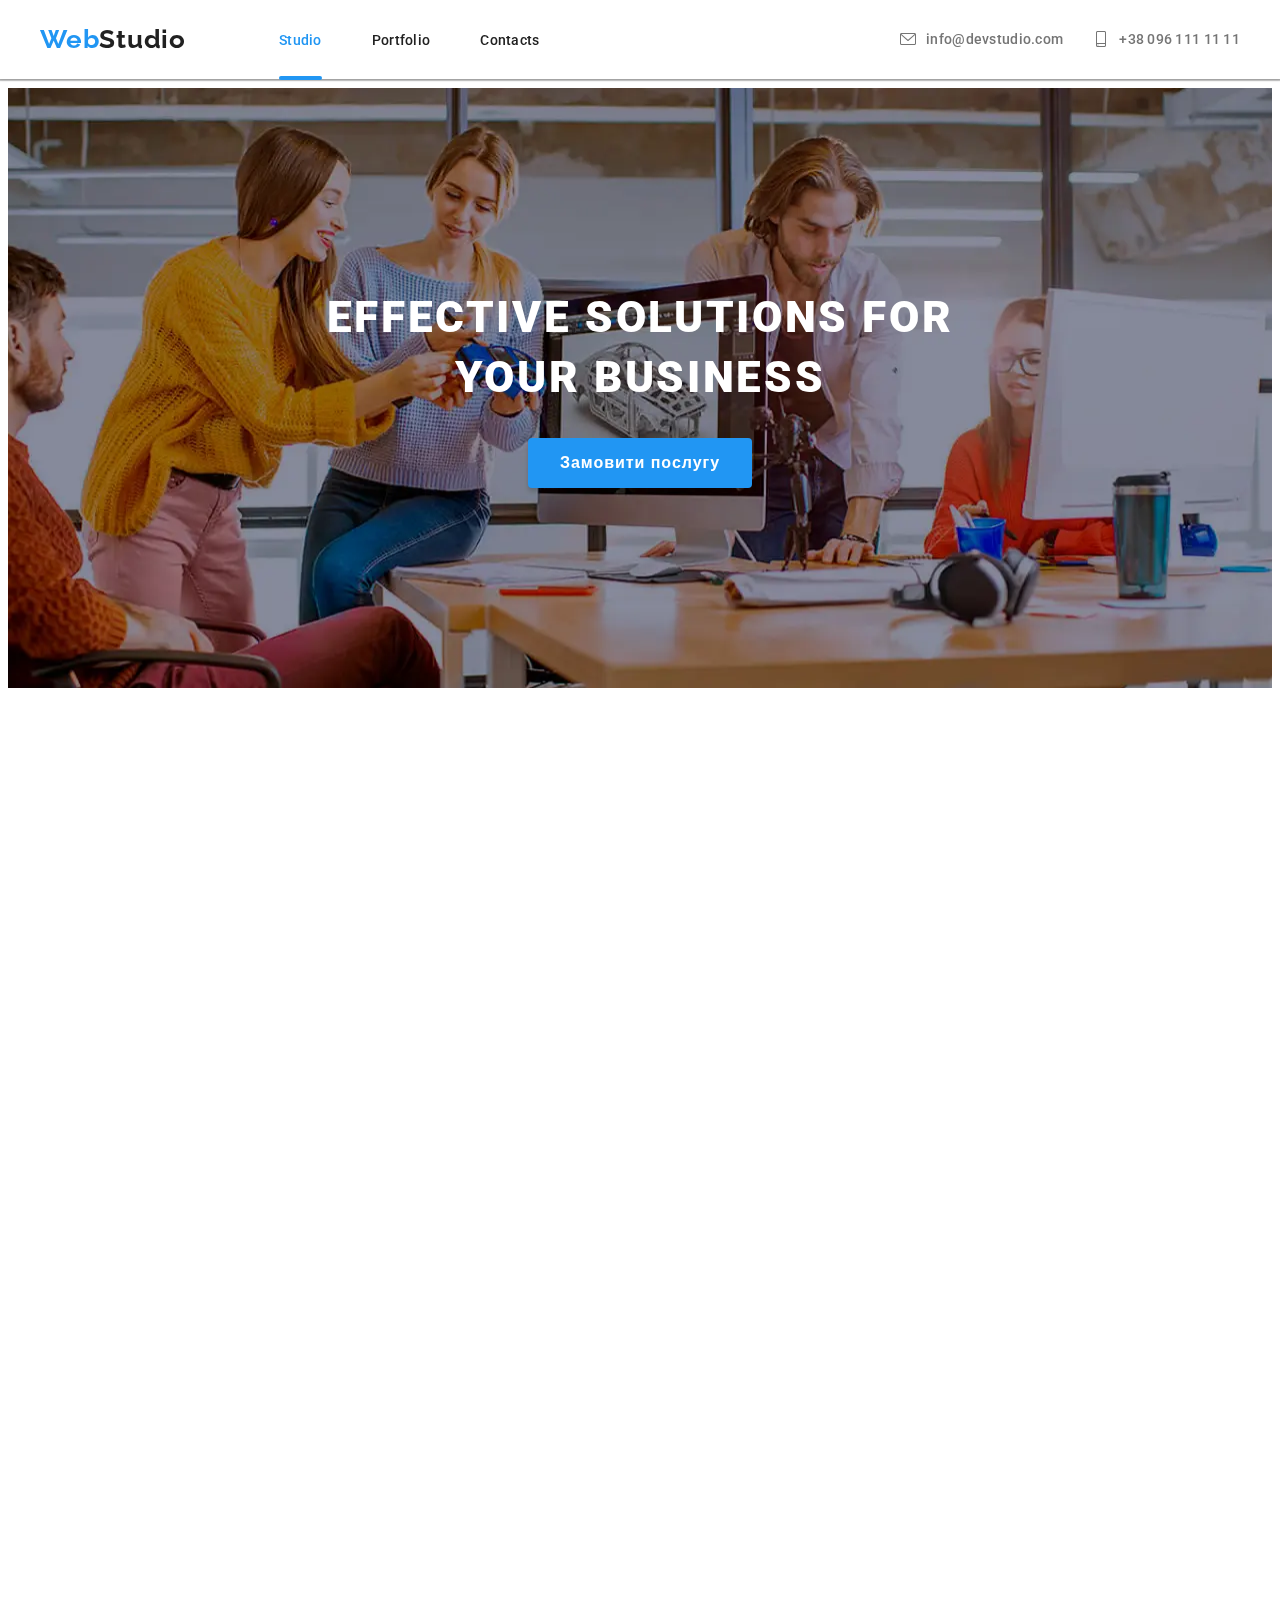
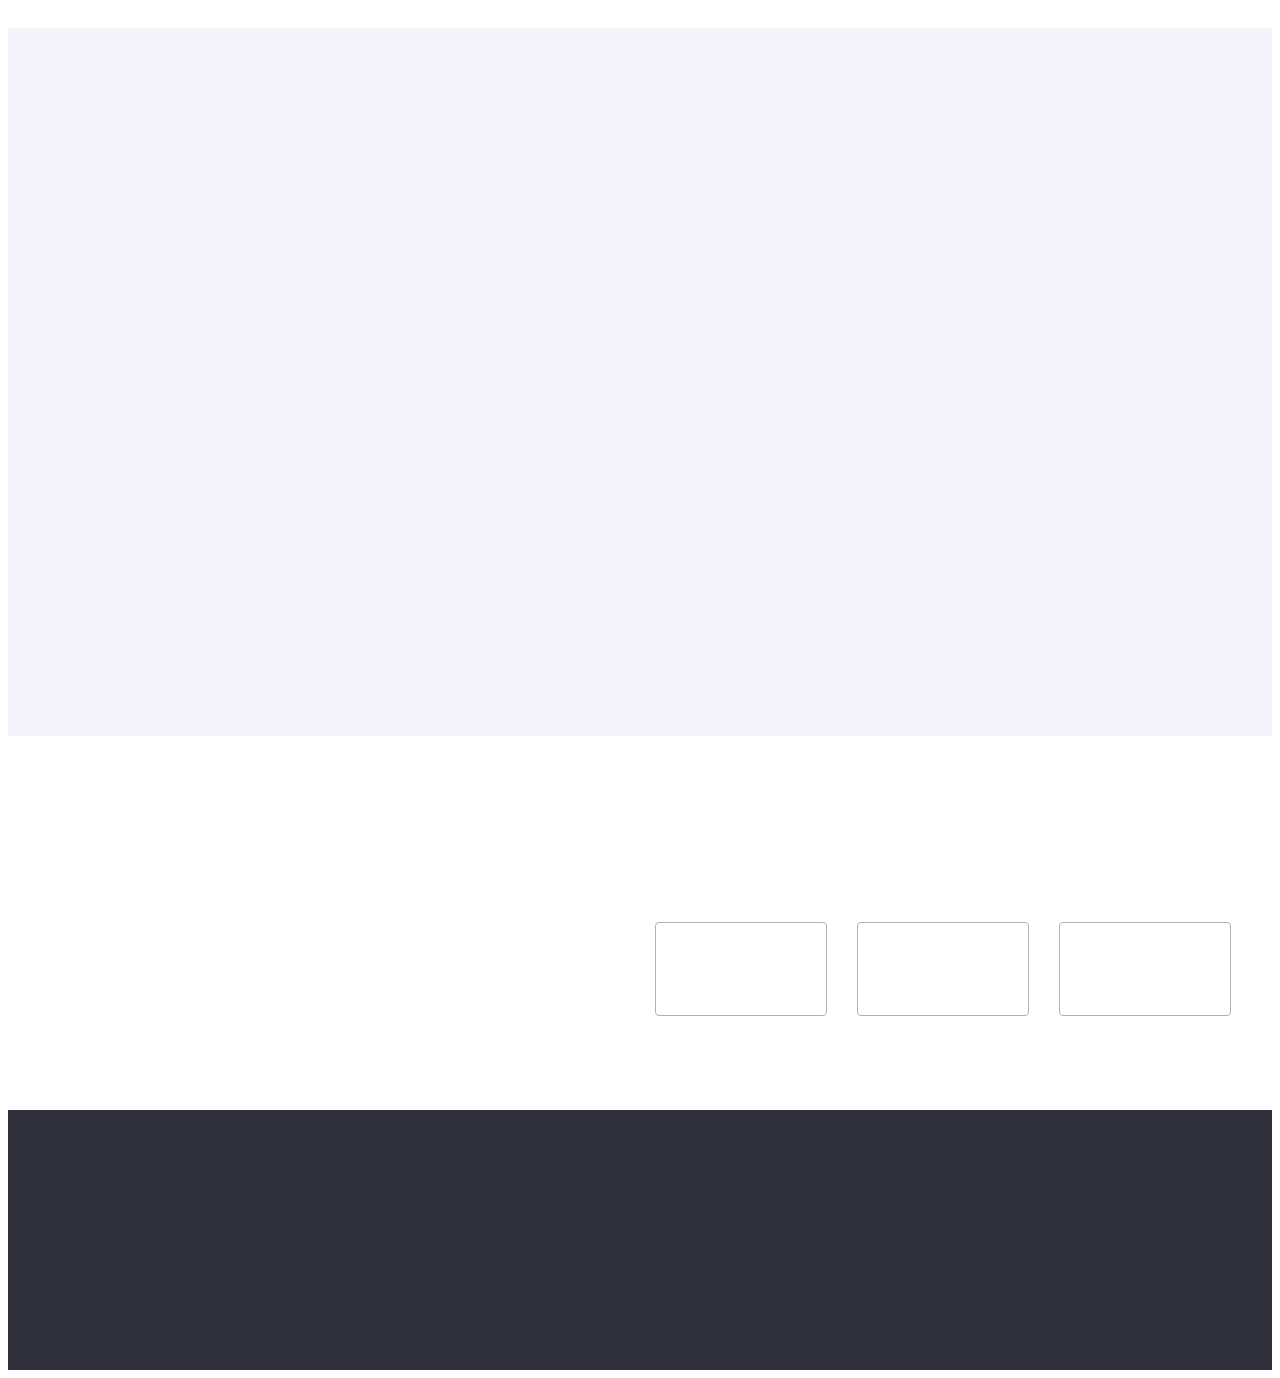
==== commit 05c10e93: "Update index.html" ====
--- a/index.html
+++ b/index.html
@@ -34,13 +34,13 @@
           </button>
           <ul class="header__list">
             <li class="header__item">
-              <a href="./index.html" class="header__link">Студія</a>
+              <a href="./index.html" class="header__link">Studio</a>
             </li>
             <li class="header__item">
-              <a href="./portfolio.html" class="header__link">Портфоліо</a>
+              <a href="./portfolio.html" class="header__link">Portfolio</a>
             </li>
             <li class="header__item">
-              <a href="#contacts" class="header__link">Контакти</a>
+              <a href="#contacts" class="header__link">Contacts</a>
             </li>
           </ul>
           <ul class="header__infolist">
@@ -67,7 +67,7 @@
     <main class="main">
       <section class="offer">
         <div class="container">
-          <h1 class="offer__title">Ефективні рішення для вашого бізнесу</h1>
+          <h1 class="offer__title">Effective solutions for your business</h1>
           <button class="offer__button" type="button" data-modal-open>
             Замовити послугу
           </button>
@@ -75,7 +75,7 @@
       </section>
       <section class="features">
         <div class="container">
-          <h2 hidden>Особливості</h2>
+          <h2 hidden>Features</h2>
           <ul class="features__list">
             <li class="features__item" data-aos="fade-down">
               <article class="features__article">
@@ -84,7 +84,7 @@
                     <use href="./images/icons.svg#icon-antenna"></use>
                   </svg>
                 </div>
-                <h3 class="features__title">УВАГА ДО ДЕТАЛЕЙ</h3>
+                <h3 class="features__title">ATTENTION TO DETAIL</h3>
                 <p class="features__text">
                   Ідейні міркування, і навіть початок повсякденної роботи з
                   формування позиції.
@@ -99,10 +99,9 @@
                   </svg>
                 </div>
 
-                <h3 class="features__title">ПУНКТУАЛЬНІСТЬ</h3>
+                <h3 class="features__title">PUNCTUALITY</h3>
                 <p class="features__text">
-                  Завдання організації, особливо рамки і місце навчання кадрів
-                  тягне у себе.
+                 The task of the organization, especially the framework and place of training personnel, pulls in itself.
                 </p>
               </article>
             </li>
@@ -114,10 +113,9 @@
                   </svg>
                 </div>
 
-                <h3 class="features__title">ПЛАНУВАННЯ</h3>
+                <h3 class="features__title">PLANNING</h3>
                 <p class="features__text">
-                  Так само консультація з широким активом значною мірою
-                  зумовлює.
+                  Similarly, consultation with a wide range of active members largely determines it.
                 </p>
               </article>
             </li>
@@ -129,10 +127,9 @@
                   </svg>
                 </div>
 
-                <h3 class="features__title">СУЧАСНІ ТЕХНОЛОГІЇ</h3>
+                <h3 class="features__title">MODERN TECHNOLOGIES</h3>
                 <p class="features__text">
-                  Значимість цих проблем настільки очевидна, що реалізація
-                  планових завдань.
+                  The significance of these issues is so evident that the implementation of planned tasks is crucial.
                 </p>
               </article>
             </li>
@@ -141,33 +138,33 @@
       </section>
       <section class="service">
         <div class="container">
-          <h2 class="service__title" data-aos="flip-left">Чим ми займаємося</h2>
+          <h2 class="service__title" data-aos="flip-left">What we do</h2>
           <ul class="service__list">
             <li class="service__item" data-aos="flip-right">
               <picture>
-                <source srcset="./images/desktop/desktop-service1@1x.webp 1x, ./images/desktop/desktop-service1@2x.webp 2x" media="(min-width: 1200px)">
+                <source srcset="./images/desktop/work1-desktop@1x.webp 1x, ./images/desktop/work1-desktop@1x.webp 2x" media="(min-width: 1200px)">
                 <img class="service__image" src="" alt="img" />
               </picture>
               <div class="service__bg">
-                <h3 class="service__subtitle">Десктопні додатки</h3>
+                <h3 class="service__subtitle">Desktop applications</h3>
               </div>
             </li>
             <li class="service__item" data-aos="flip-up">
               <picture>
-                <source srcset="./images/desktop/desktop-service2@1x.webp 1x, ./images/desktop/desktop-service2@2x.webp 2x" media="(min-width: 1200px)">
+                <source srcset="./images/desktop/work2-desktop@1x.webp 1x, ./images/desktop/work2-desktop@2x.webp 2x" media="(min-width: 1200px)">
                 <img class="service__image" src="" alt="img" />
               </picture>
               <div class="service__bg">
-                <h3 class="service__subtitle">Мобільні додатки</h3>
+                <h3 class="service__subtitle">Mobile applications</h3>
               </div>
             </li>
             <li class="service__item" data-aos="flip-down">
               <picture>
-                <source srcset="./images/desktop/desktop-service3@1x.webp 1x, ./images/desktop/desktop-service3@2x.webp 2x" media="(min-width: 1200px)">
+                <source srcset="./images/desktop/work3-desktop@1x.webp 1x, ./images/desktop/work3-desktop@2x.webp 2x" media="(min-width: 1200px)">
                 <img class="service__image" src="" alt="img" />
               </picture>
               <div class="service__bg">
-                <h3 class="service__subtitle">Дизайнерські рішення</h3>
+                <h3 class="service__subtitle">Design solutions</h3>
               </div>
             </li>
           </ul>
@@ -175,19 +172,19 @@
       </section>
       <section class="team">
         <div class="container">
-          <h2 class="team__title" data-aos="zoom-in">Наша команда</h2>
+          <h2 class="team__title" data-aos="zoom-in">Our team</h2>
           <ul class="team__list">
             <li class="team__item" data-aos="zoom-in-up">
               <div class="team__photo">
                 <picture>
-                  <source srcset="./images/desktop/desktop-team1@1x.webp 1x, ./images/desktop/desktop-team1@2x.webp 2x" media="(min-width: 1200px)">
-                  <source srcset="./images/tablet/tablet-team1@1x.webp 1x, ./images/tablet/tablet-team1@2x.webp 2x" media="(min-width: 768px)">
-                  <source srcset="./images/mobile/mobile-team1@1x.webp 1x, ./images/mobile/mobile-team1@2x.webp 2x" media="(min-width: 310px)">
+                  <source srcset="./images/desktop/igor-desktop@1x.webp 1x, ./images/desktop/igor-desktop@1x.webp 2x" media="(min-width: 1200px)">
+                  <source srcset="./images/tablet/igor-tablet@1x.webp 1x, ./images/tablet/igor-tablet@1x.webp 2x" media="(min-width: 768px)">
+                  <source srcset="./images/mobile/igor-mobile@1x.webp 1x, ./images/mobile/igor-mobile@2x.webp 2x" media="(min-width: 310px)">
                   <img class="team__img" src="" alt="human" />
                 </picture>
               </div>
               <div class="team__wrap">
-                <h3 class="team__mate">Ігор Дем'яненко</h3>
+                <h3 class="team__mate">Igor Demyanenko</h3>
                 <h3 class="team__subtitle">Product Designer</h3>
               </div>
               <ul class="soc__list">
@@ -240,13 +237,13 @@
             <li class="team__item" data-aos="zoom-in-left">
               <div class="team__photo">
                 <picture>
-                  <source srcset="./images/desktop/desktop-team2@1x.webp 1x, ./images/desktop/desktop-team2@2x.webp 2x" media="(min-width: 1200px)">
-                  <source srcset="./images/tablet/tablet-team2@1x.webp 1x, ./images/tablet/tablet-team2@2x.webp 2x" media="(min-width: 768px)">
-                  <source srcset="./images/mobile/mobile-team2@1x.webp 1x, ./images/mobile/mobile-team2@2x.webp 2x" media="(min-width: 310px)">
+                  <source srcset="./images/desktop/olga-desktop@1x.webp 1x, ./images/desktop/olga-desktop@2x.webp 2x" media="(min-width: 1200px)">
+                  <source srcset="./images/tablet/olga-tablet@1x.webp 1x, ./images/tablet/olga-tablet@2x.webp 2x" media="(min-width: 768px)">
+                  <source srcset="./images/mobile/olga-mobile@1x.webp 1x, ./images/mobile/olga-mobile@2x.webp 2x" media="(min-width: 310px)">
                   <img class="team__img" src="" alt="human" />
               </div>
               <div class="team__wrap">
-                <h3 class="team__mate">Ольга Рєпіна</h3>
+                <h3 class="team__mate">Olga Repina</h3>
                 <h3 class="team__subtitle">Frontend Developer</h3>
               </div>
               <ul class="soc__list">
@@ -299,14 +296,14 @@
             <li class="team__item" data-aos="zoom-out-up">
               <div class="team__photo">
                 <picture>
-                  <source srcset="./images/desktop/desktop-team3@1x.webp 1x, ./images/desktop/desktop-team3@2x.webp 2x" media="(min-width: 1200px)">
-                  <source srcset="./images/tablet/tablet-team3@1x.webp 1x, ./images/tablet/tablet-team3@2x.webp 2x" media="(min-width: 768px)">
-                  <source srcset="./images/mobile/mobile-team3@1x.webp 1x, ./images/mobile/mobile-team3@2x.webp 2x" media="(min-width: 310px)">
+                  <source srcset="./images/desktop/mikola-desktop@1x.webp 1x, ./images/desktop/mikola-desktop@2x.webp 2x" media="(min-width: 1200px)">
+                  <source srcset="./images/tablet/mikola-tablet@1x.webp 1x, ./images/tablet/mikola-tablet@2x.webp 2x" media="(min-width: 768px)">
+                  <source srcset="./images/mobile/mikola-mobile@1x.webp 1x, ./images/mobile/mikola-mobile@2x.webp 2x" media="(min-width: 310px)">
                   <img class="team__img" src="" alt="human" />
                 </picture>
               </div> 
               <div class="team__wrap">
-                <h3 class="team__mate">Микола Тарасов</h3>
+                <h3 class="team__mate">Mykola Tarasov</h3>
                 <h3 class="team__subtitle">Marketing</h3>
               </div>
               <ul class="soc__list">
@@ -359,14 +356,14 @@
             <li class="team__item" data-aos="zoom-out-right">
               <div class="team__img">
                 <picture>
-                  <source srcset="./images/desktop/desktop-team4@1x.webp 1x, ./images/desktop/desktop-team4@2x.webp 2x" media="(min-width: 1200px)">
-                  <source srcset="./images/tablet/tablet-team4@1x.webp 1x, ./images/tablet/tablet-team4@2x.webp 2x" media="(min-width: 768px)">
-                  <source srcset="./images/mobile/mobile-team4@1x.webp 1x, ./images/mobile/mobile-team4@2x.webp 2x" media="(min-width: 310px)">
+                  <source srcset="./images/desktop/mihailo-desktop@1x.webp 1x, ./images/desktop/mihailo-desktop@2x.webp 2x" media="(min-width: 1200px)">
+                  <source srcset="./images/tablet/mihailo-tablet@1x.webp 1x, ./images/tablet/mihailo-tablet@2x.webp 2x" media="(min-width: 768px)">
+                  <source srcset="./images/mobile/mihailo-mobile@1x.webp 1x, ./images/mobile/mihailo-mobile@2x.webp 2x" media="(min-width: 310px)">
                   <img class="team__img" src="" alt="human" />
                 </picture>
               </div>
               <div class="team__wrap">
-                <h3 class="team__mate">Михайло Єрмаков</h3>
+                <h3 class="team__mate">Mikhail Yermakov</h3>
                 <h3 class="team__subtitle">UI Designer</h3>
               </div>
               <ul class="soc__list">
@@ -420,7 +417,7 @@
         </div>
       </section>
       <section class="clients">
-        <h2 class="clients__title" data-aos="zoom-out-left">Постійні клієнти</h2>
+        <h2 class="clients__title" data-aos="zoom-out-left">Regular customers</h2>
         <ul class="clients__list">
           <li class="clients__item" data-aos="fade-up" data-aos-duration="3000">
             <a href="" class="clients__link">
@@ -474,7 +471,7 @@
             >Web<span class="footer__logo2">Studio</span></a
           >
           <address class="footer__address">
-            м. Київ, пр-т Лесі Українки, 26
+            Kyiv, Lesya Ukrainka Avenue, 26
           </address>
           <ul class="footer__list">
             <li class="footer__item">
@@ -490,7 +487,7 @@
           </ul>
         </div>
         <div class="footer__soc" data-aos="fade-up">
-          <h4 class="footer__title">приєднуйтесь</h4>
+          <h4 class="footer__title">join us</h4>
           <ul class="soc__list">
             <li class="soc__item">
               <a
@@ -527,10 +524,10 @@
           </ul>
         </div>
         <div class="footer__subscribe" data-aos="fade-left">
-          <h4 class="footer__title">Підпишіться на розсилку</h4>
+          <h4 class="footer__title">Subscribe to the newsletter</h4>
           <form action="" class="footer__form">
             <input type="email" class="footer__input" placeholder="E-mail" required>
-            <button class="footer__btn">Підписатися <svg class="footer__subscribe__icon" width="24px" height="24px"><use href="./images/icons.svg#icon-send"></use></svg></button>
+            <button class="footer__btn">Subscribe <svg class="footer__subscribe__icon" width="24px" height="24px"><use href="./images/icons.svg#icon-send"></use></svg></button>
           </form>
         </div>
       </div>
@@ -542,39 +539,39 @@
             <use href="./images/icons.svg#icon-close"></use>
           </svg>
         </button>
-        <h3 class="modal__title">Залиште свої дані, ми вам передзвонимо</h3>
+        <h3 class="modal__title">Leave your details and we will call you back</h3>
         <form action="" class="modal__form">
           <ul class="modal__list">
             <li class="modal__item">
-              <label for="" class="modal__label" for="name">Ім'я</label>
+              <label for="" class="modal__label" for="name">Name</label>
               <input type="text" class="modal__input" id="name" required />
               <svg class="modal__icon" width="18px" height="18px">
                 <use href="./images/icons.svg#icon-person"></use>
               </svg>
             </li>
             <li class="modal__item">
-              <label for="" class="modal__label" for="tel">Телефон</label>
+              <label for="" class="modal__label" for="tel">Phone number</label>
               <input type="tel" class="modal__input" id="tel" required />
               <svg class="modal__icon" width="18px" height="18px">
                 <use href="./images/icons.svg#icon-phone"></use>
               </svg>
             </li>
             <li class="modal__item">
-              <label for="" class="modal__label" for="email">Пошта</label>
+              <label for="" class="modal__label" for="email">Email Address</label>
               <input type="email" class="modal__input" id="email" required />
               <svg class="modal__icon" width="18px" height="18px">
                 <use href="./images/icons.svg#icon-email"></use>
               </svg>
             </li>
             <li class="modal__item">
-              <label for="" class="modal__label" for="comment">Коментар</label>
+              <label for="" class="modal__label" for="comment">Comment</label>
               <textarea
                 name="comment"
                 id="comment"
                 cols=""
                 rows=""
                 class="modal__comment"
-                placeholder="Введіть текст"
+                placeholder="Enter the text"
                 required
               ></textarea>
             </li>
@@ -587,11 +584,11 @@
               required
             />
             <p class="modal__text">
-              Погоджуюся з розсилкою та приймаю
-              <a href="" class="modal__link">Умови договору</a>
+              I agree to the newsletter and accept
+              <a href="" class="modal__link">Terms of the contract</a>
             </p>
           </div>
-          <button class="modal__btn" type="submit">Відправити</button>
+          <button class="modal__btn" type="submit">Send to</button>
         </form>
       </div>
     </div>
@@ -605,13 +602,13 @@
     </button>
     <ul class="menu__list">
       <li class="menu__item">
-        <a href="./index.html" class="menu__link menu__active">Студія</a>
+        <a href="./index.html" class="menu__link menu__active">Studio</a>
       </li>
       <li class="menu__item">
-        <a href="./portfolio.html" class="menu__link">Портфоліо</a>
+        <a href="./portfolio.html" class="menu__link">Portfolio</a>
       </li>
       <li class="menu__item">
-        <a href="#contacts" class="menu__link">Контакти</a>
+        <a href="#contacts" class="menu__link">Contacts</a>
       </li>
     </ul>
     <div class="menu__wrap">
@@ -652,4 +649,4 @@
       AOS.init();
     </script>
   </body>
-</html>+</html>
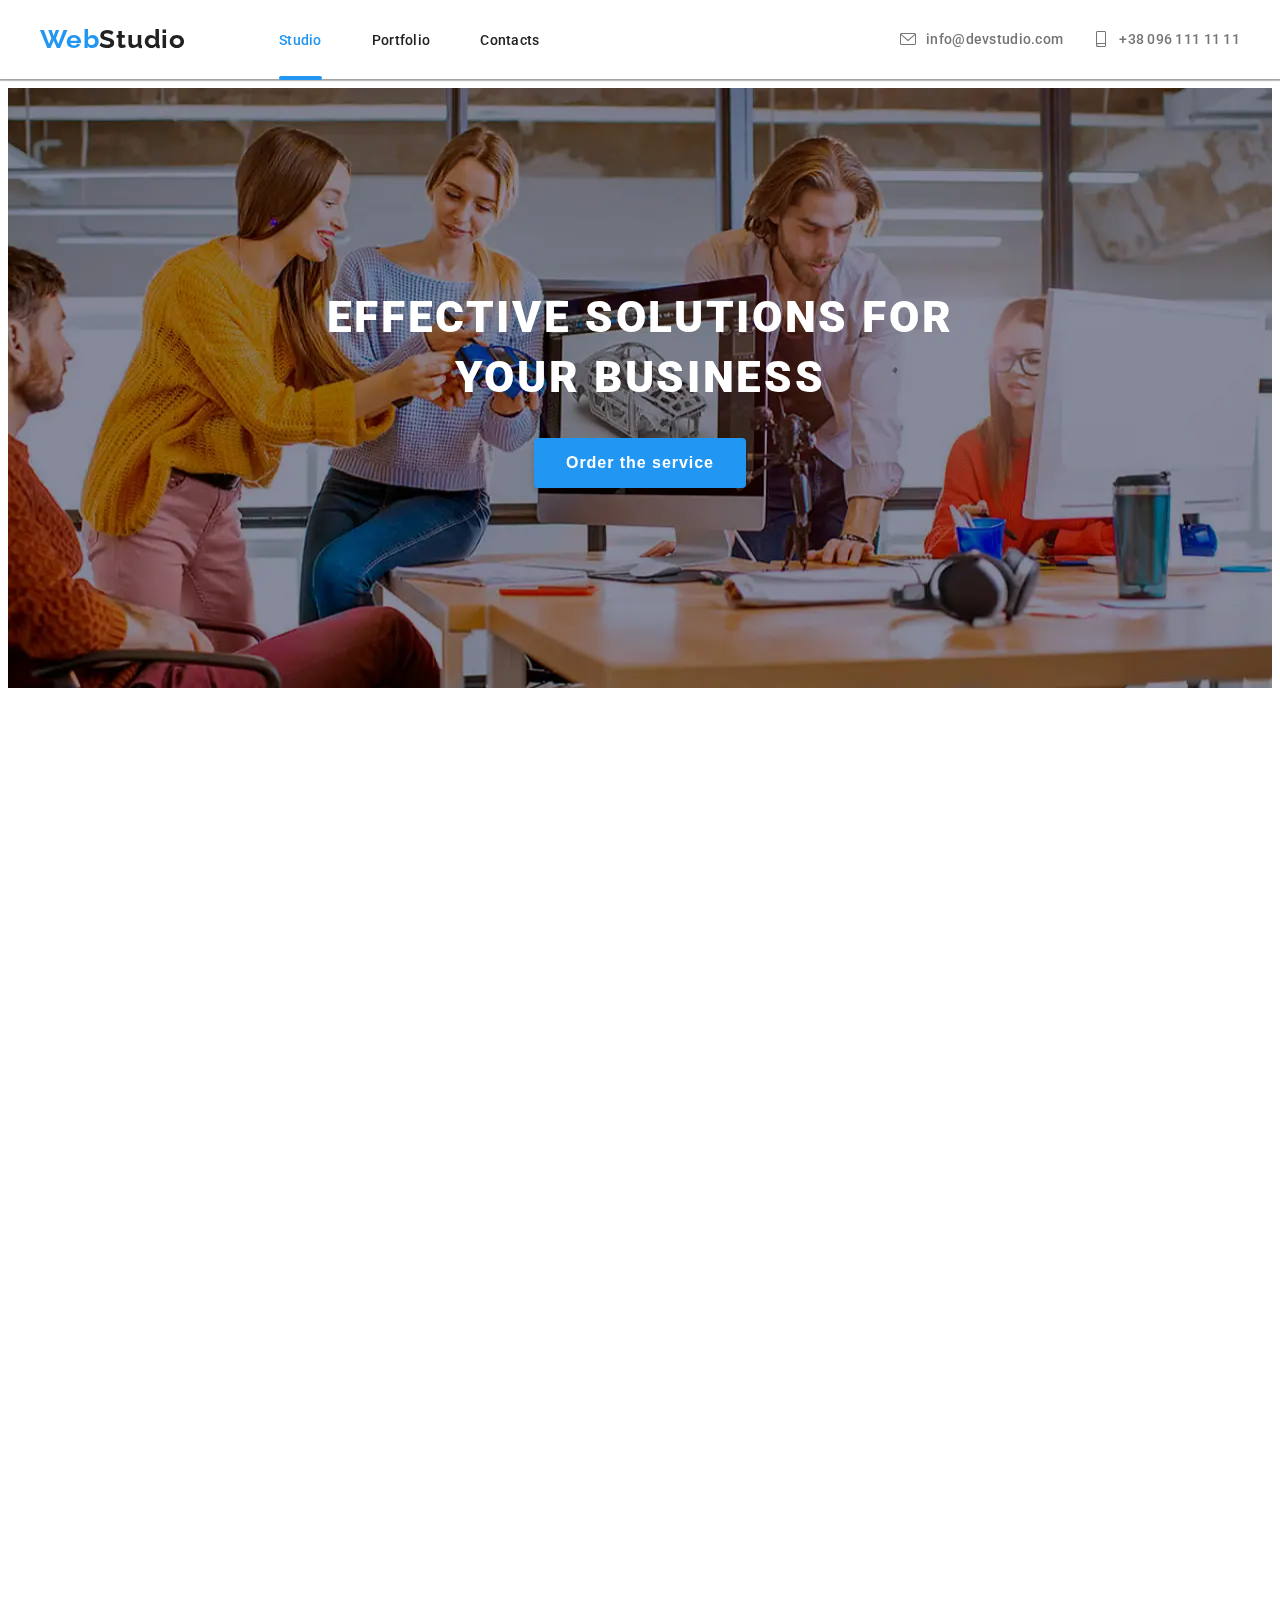
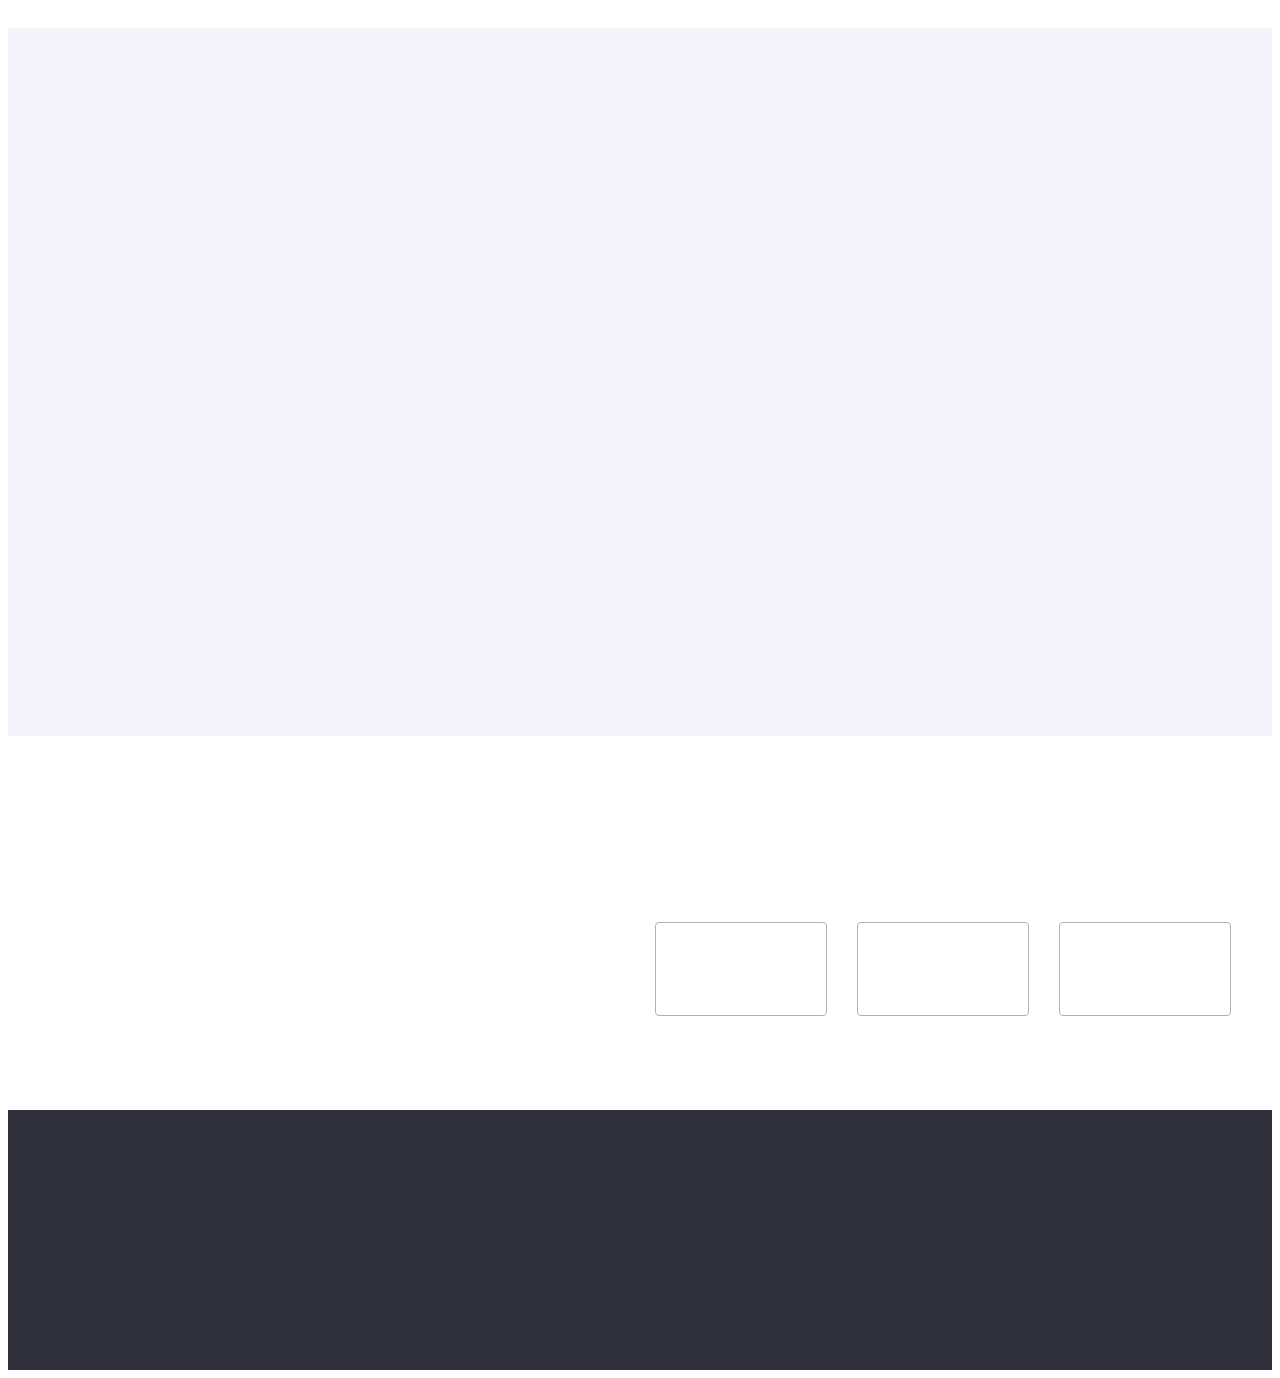
==== commit 4ea14281: "Update index.html" ====
--- a/index.html
+++ b/index.html
@@ -69,7 +69,7 @@
         <div class="container">
           <h1 class="offer__title">Effective solutions for your business</h1>
           <button class="offer__button" type="button" data-modal-open>
-            Замовити послугу
+            Order the service
           </button>
         </div>
       </section>
@@ -86,8 +86,8 @@
                 </div>
                 <h3 class="features__title">ATTENTION TO DETAIL</h3>
                 <p class="features__text">
-                  Ідейні міркування, і навіть початок повсякденної роботи з
-                  формування позиції.
+                  Ideological reflections, and even the beginning
+                  of daily work on shaping a position.
                 </p>
               </article>
             </li>
